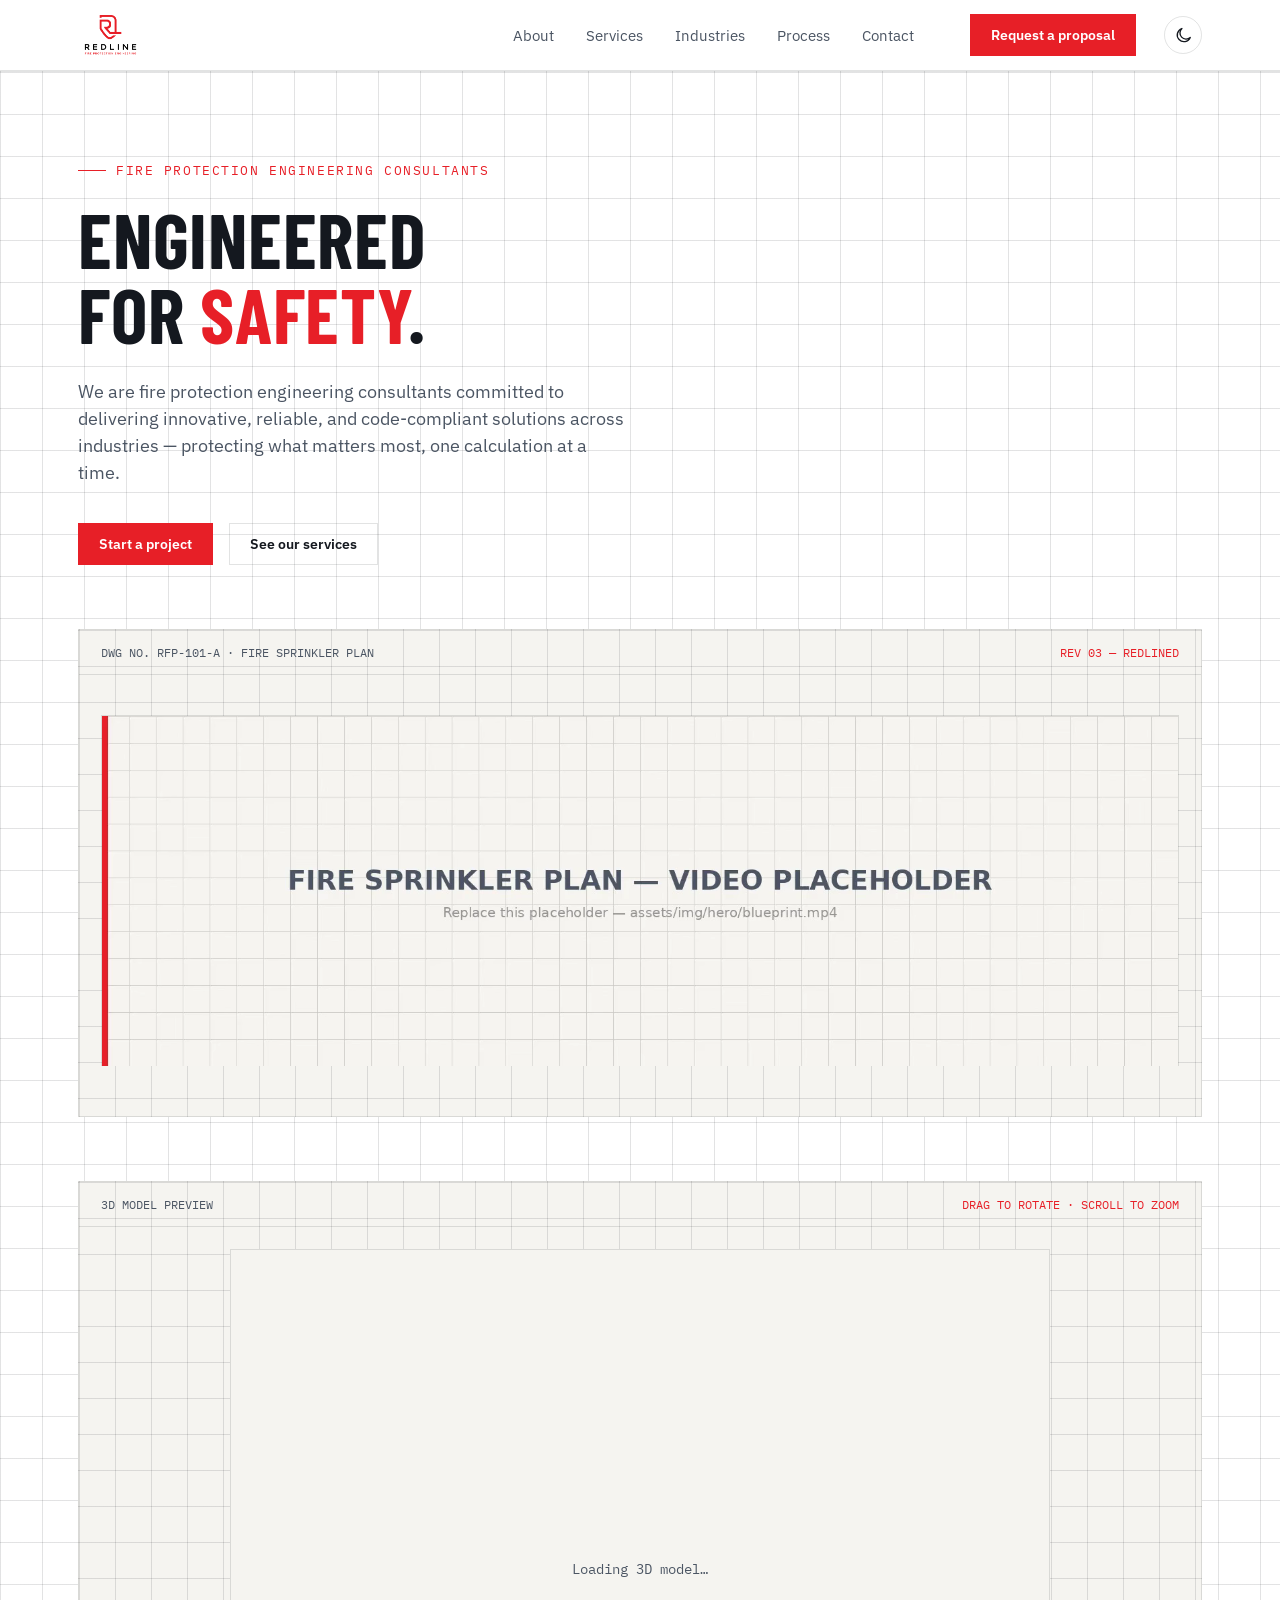
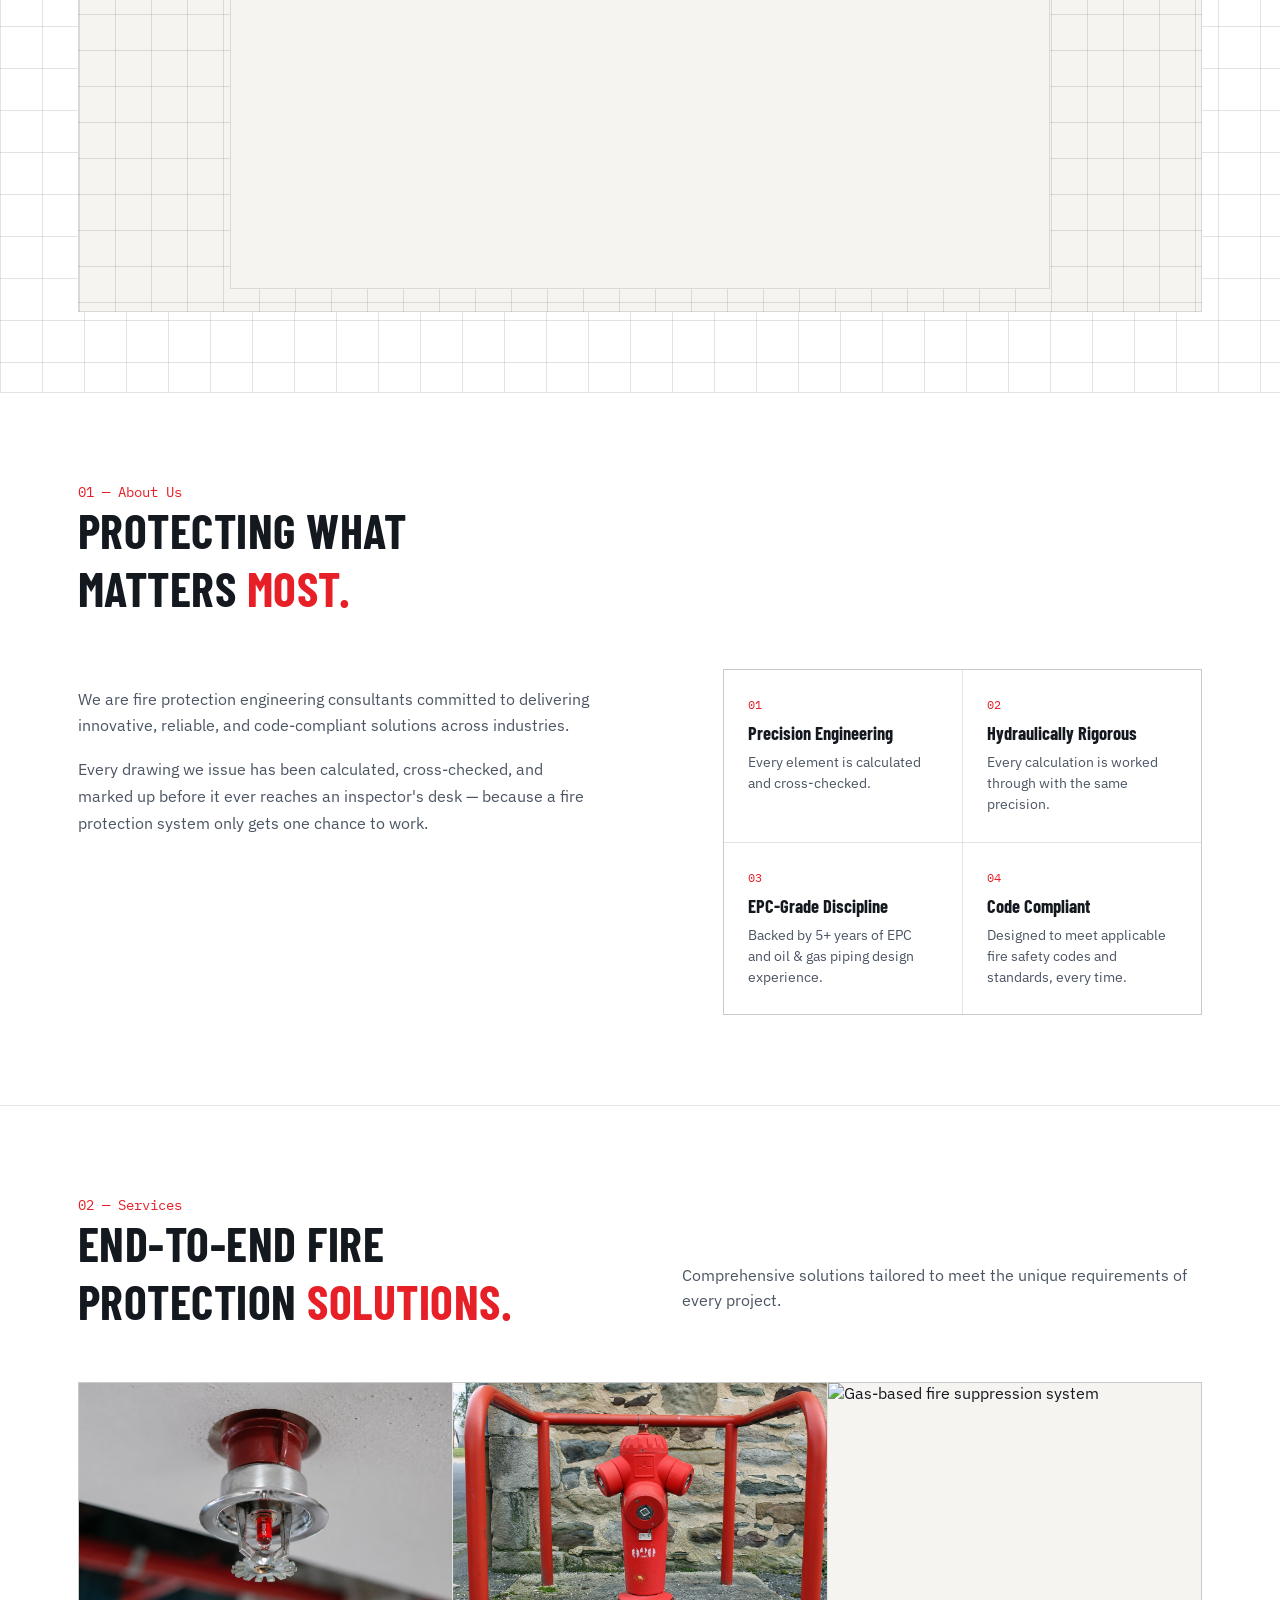
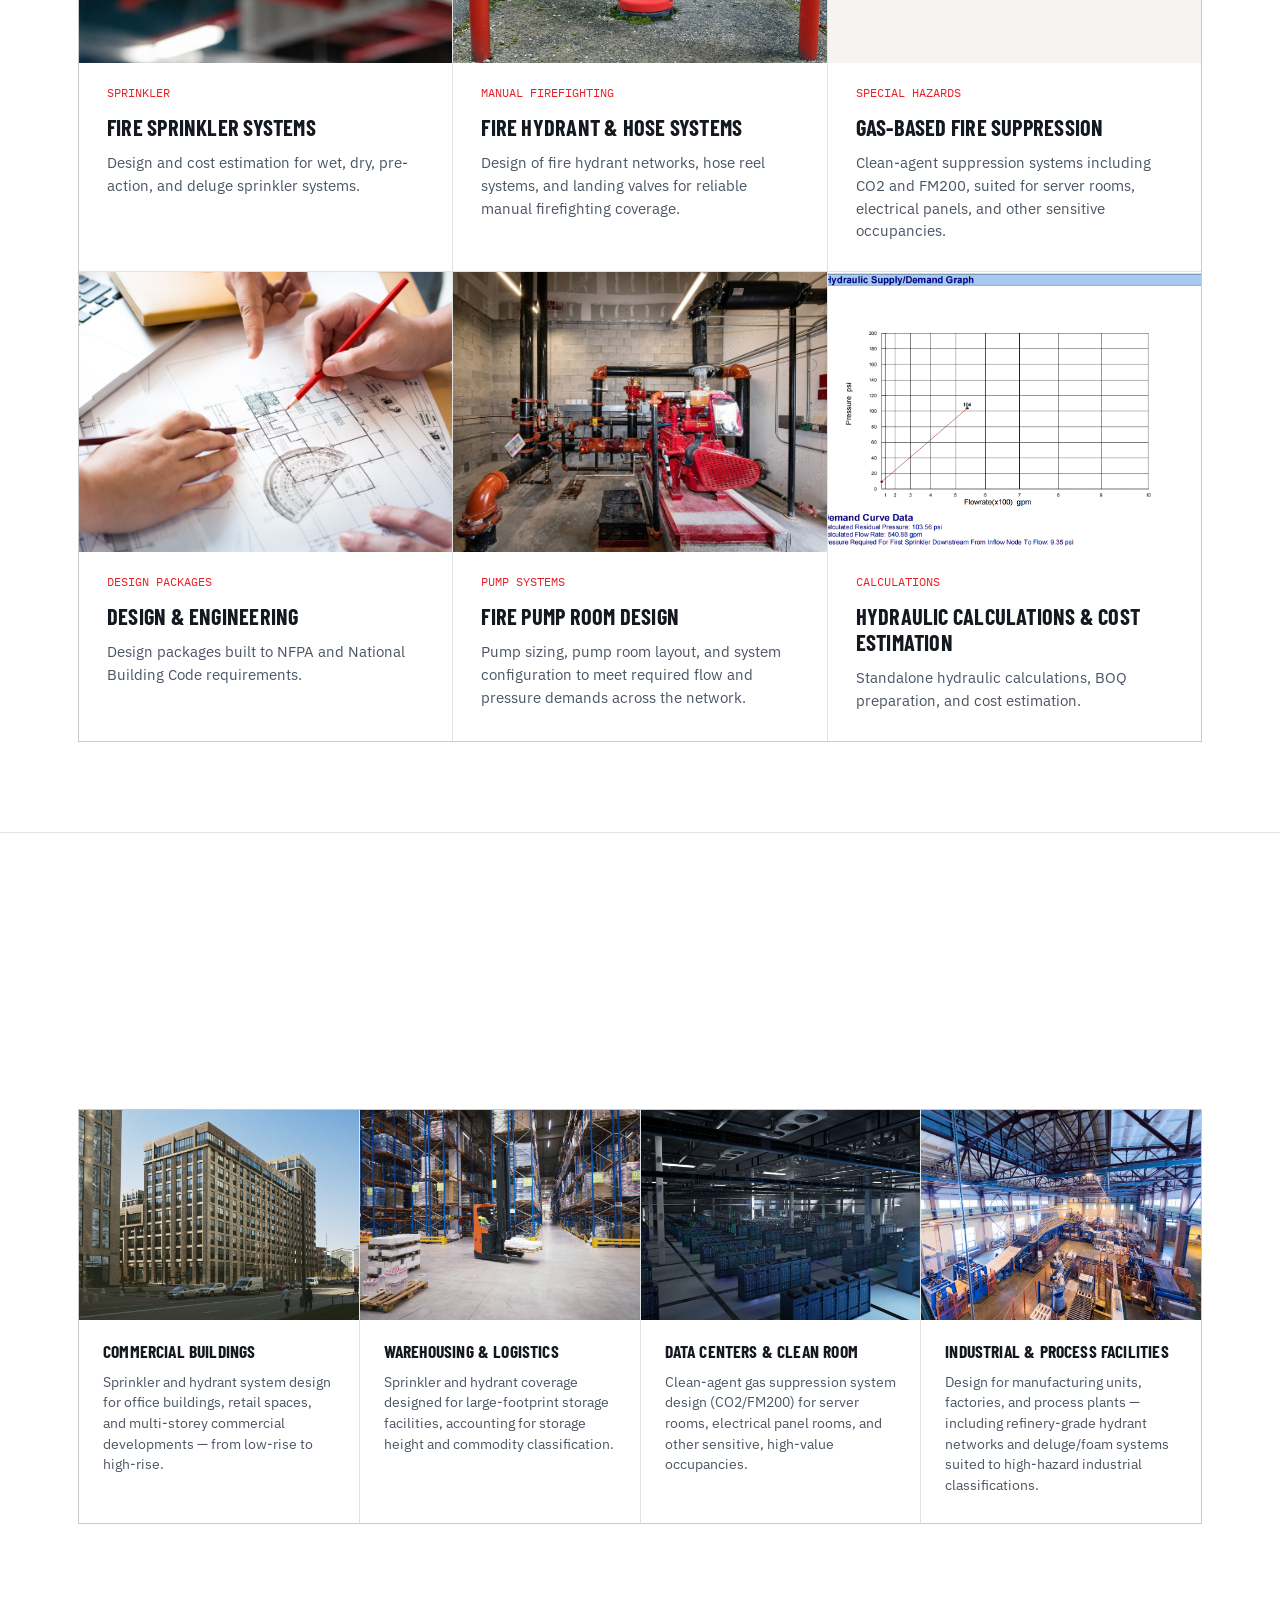
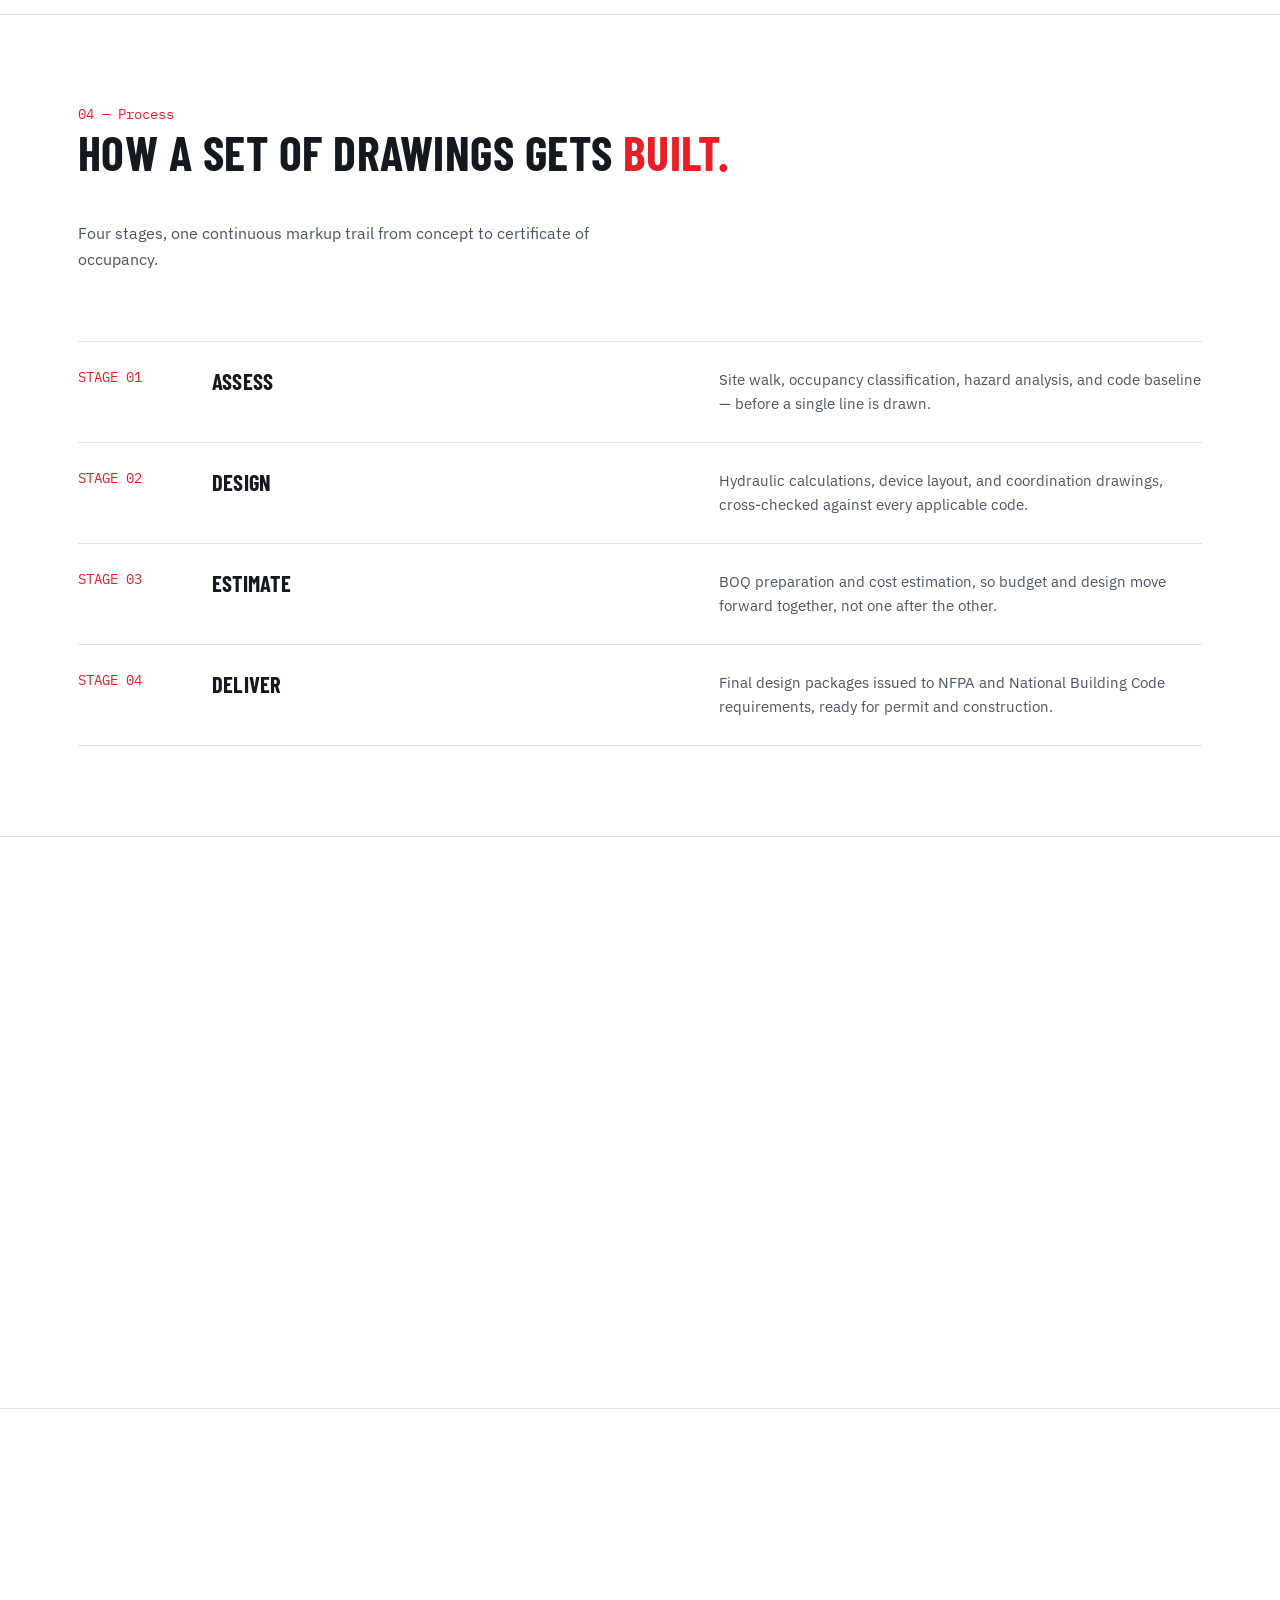
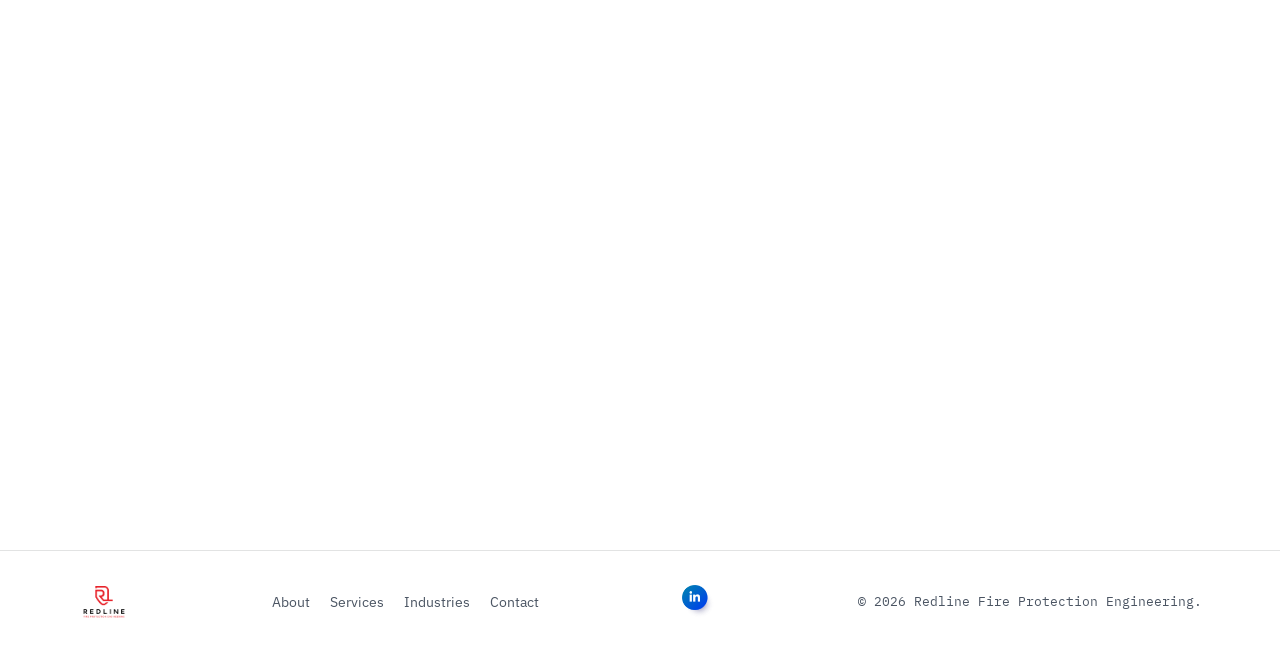
==== index.html @ 041a6d69 "Add files via upload" ====
<!DOCTYPE html>
<html lang="en">
<head>
<meta charset="UTF-8">
<meta name="viewport" content="width=device-width, initial-scale=1.0">
<title>Redline Fire Protection Engineering</title>
<meta name="description" content="Redline Fire Protection Engineering — fire protection engineering consultants delivering innovative, reliable, and code-compliant sprinkler, hydrant, suppression, and pump system design.">

<!-- Favicon (generated from the Redline mark) -->
<link rel="icon" href="assets/img/favicon-32.png" sizes="32x32">
<link rel="icon" href="assets/img/favicon-48.png" sizes="48x48">
<link rel="apple-touch-icon" href="assets/img/favicon-180.png">

<link rel="preconnect" href="https://fonts.googleapis.com">
<link href="https://fonts.googleapis.com/css2?family=Barlow+Condensed:wght@500;600;700&family=IBM+Plex+Sans:wght@400;500;600&family=IBM+Plex+Mono:wght@400;500&display=swap" rel="stylesheet">
<link rel="stylesheet" href="assets/css/style.css">

<!-- <model-viewer> web component — powers the interactive 3D model below the
     hero video. Loaded from a CDN, so it needs the visitor to be online
     (same as the Google Fonts above). See README.md for how to swap in
     your own 3D model. -->
<script type="module" src="https://cdn.jsdelivr.net/npm/@google/model-viewer@3.5.0/dist/model-viewer.min.js"></script>
<script>
  // Runs before first paint so a returning dark-theme visitor never sees
  // a flash of the light theme. The rest of the theme logic (the toggle
  // button, logo swap) lives in assets/js/script.js.
  try {
    if (localStorage.getItem('redline-theme') === 'dark') {
      document.documentElement.setAttribute('data-theme', 'dark');
    }
  } catch (e) { /* storage unavailable — falls back to light theme */ }
</script>
</head>
<body>

<!-- ============================== HEADER / NAV ============================== -->
<header>
  <div class="wrap">
    <nav>
      <a href="#top" class="brand">
        <img class="logo-light" src="assets/img/logo.png" alt="Redline Fire Protection Engineering">
        <img class="logo-dark" src="assets/img/dark/logo-dark-wide.png" alt="Redline Fire Protection Engineering">
      </a>
      <div class="nav-end">
        <div class="nav-links" id="navLinks">
          <ul>
            <li><a href="#about">About</a></li>
            <li><a href="#services">Services</a></li>
            <li><a href="#industries">Industries</a></li>
            <li><a href="#process">Process</a></li>
            <li><a href="#contact">Contact</a></li>
          </ul>
          <a href="#contact" class="btn" style="margin-left:24px;">Request a proposal</a>
        </div>
        <div class="nav-icons">
          <button class="theme-toggle" id="themeToggle" aria-label="Switch to dark theme" aria-pressed="false" title="Switch theme">
            <svg class="icon-sun" viewBox="0 0 24 24" fill="none" stroke="currentColor" stroke-width="1.7" stroke-linecap="round"><circle cx="12" cy="12" r="4"/><path d="M12 2v3M12 19v3M4.2 4.2l2.1 2.1M17.7 17.7l2.1 2.1M2 12h3M19 12h3M4.2 19.8l2.1-2.1M17.7 6.3l2.1-2.1"/></svg>
            <svg class="icon-moon" viewBox="0 0 24 24" fill="none" stroke="currentColor" stroke-width="1.7" stroke-linecap="round" stroke-linejoin="round"><path d="M20.5 14.5A8.5 8.5 0 1110 3.2a7 7 0 0010.5 11.3z"/></svg>
          </button>
          <button class="menu-toggle" id="menuToggle" aria-label="Toggle menu" aria-expanded="false">&#9776;</button>
        </div>
      </div>
    </nav>
  </div>
</header>

<!-- ================================== HERO ================================== -->
<section class="hero blueprint-bg" id="top">
  <div class="wrap">
    <div class="eyebrow">Fire Protection Engineering Consultants</div>
    <h1 class="reveal in">Engineered<br>for <span>safety</span>.</h1>
    <p class="lede">We are fire protection engineering consultants committed to delivering innovative, reliable, and code-compliant solutions across industries — protecting what matters most, one calculation at a time.</p>
    <div class="hero-cta">
      <a href="#contact" class="btn">Start a project</a>
      <a href="#services" class="btn btn-outline">See our services</a>
    </div>

    <div class="sheet-wrap reveal" id="sheetReveal">
      <div class="sheet-header">
        <span>DWG NO. RFP-101-A · FIRE SPRINKLER PLAN</span>
        <span class="rev">REV 03 — REDLINED</span>
      </div>
      <div class="sheet">
        <video class="sheet-photo" poster="assets/img/hero/blueprint.jpg" autoplay muted loop playsinline>
          <source src="assets/img/hero/blueprint.mp4" type="video/mp4">
          <source src="assets/img/hero/blueprint.webm" type="video/webm">
        </video>
      </div>
    </div>

    <!--
      3D MODEL VIEWER — see README.md ("Replacing the 3D model") for how
      to swap the placeholder cube for your own model. It needs a .glb
      (or .gltf) file; most CAD/BIM tools can export one, or you can
      convert an existing model at https://products.aspose.app/3d/conversion
    -->
    <div class="sheet-wrap reveal" id="modelSheetReveal">
      <div class="sheet-header">
        <span>3D MODEL PREVIEW</span>
        <span class="rev">DRAG TO ROTATE · SCROLL TO ZOOM</span>
      </div>
      <div class="sheet model-sheet">
        <!--
          ORIENTATION FIX for models exported from Revit (or other Z-up
          CAD tools): Revit's coordinate system treats Z as "up", but
          glTF/GLB (this viewer's format) expects Y as "up". If your
          model loads tipped on its side or facing the wrong way, that
          mismatch is almost always why — see README.md ("Fixing a
          sideways or rotated model from Revit") for how to dial in the
          `orientation` attribute below to correct it.
        -->
        <model-viewer
          id="modelViewer"
          class="model-viewer-el"
          src="assets/models/placeholder.glb"
          alt="Interactive 3D model preview"
          camera-controls
          touch-action="pan-y"
          shadow-intensity="1"
          exposure="0.9"
          camera-orbit="35deg 70deg auto"
          min-camera-orbit="-Infinity 1deg auto"
          max-camera-orbit="Infinity 179deg auto"
          orientation="0deg 0deg 0deg"
        >
          <div class="model-loading" slot="poster">Loading 3D model…</div>
        </model-viewer>
      </div>
    </div>
  </div>
</section>

<!-- ================================== ABOUT ================================== -->
<section id="about">
  <div class="wrap">
    <div class="section-head reveal">
      <div>
        <div class="section-num">01 — About Us</div>
        <h2>Protecting what<br>matters <span class="accent">most.</span></h2>
      </div>
    </div>
    <div class="about-grid">
      <div class="about-copy reveal">
        <p>We are fire protection engineering consultants committed to delivering innovative, reliable, and code-compliant solutions across industries.</p>
        <p>Every drawing we issue has been calculated, cross-checked, and marked up before it ever reaches an inspector's desk — because a fire protection system only gets one chance to work.</p>
      </div>
      <div class="pillars reveal">
        <div class="pillar">
          <span class="num">01</span>
          <h3>Precision Engineering</h3>
          <p>Every element is calculated and cross-checked.</p>
        </div>
        <div class="pillar">
          <span class="num">02</span>
          <h3>Hydraulically Rigorous</h3>
          <p>Every calculation is worked through with the same precision.</p>
        </div>
        <div class="pillar">
          <span class="num">03</span>
          <h3>EPC-Grade Discipline</h3>
          <p>Backed by 5+ years of EPC and oil &amp; gas piping design experience.</p>
        </div>
        <div class="pillar">
          <span class="num">04</span>
          <h3>Code Compliant</h3>
          <p>Designed to meet applicable fire safety codes and standards, every time.</p>
        </div>
      </div>
    </div>
  </div>
</section>

<!-- ================================= SERVICES ================================= -->
<section id="services">
  <div class="wrap">
    <div class="section-head reveal">
      <div>
        <div class="section-num">02 — Services</div>
        <h2>End-to-end fire<br>protection <span class="accent">solutions.</span></h2>
      </div>
      <p class="section-desc">Comprehensive solutions tailored to meet the unique requirements of every project.</p>
    </div>
    <div class="services-grid reveal">
      <div class="service-card">
        <div class="service-img"><img src="assets/img/services/sprinkler.jpg" alt="Fire sprinkler system design" loading="lazy"></div>
        <span class="tag">SPRINKLER</span>
        <h3>Fire Sprinkler Systems</h3>
        <p>Design and cost estimation for wet, dry, pre-action, and deluge sprinkler systems.</p>
      </div>
      <div class="service-card">
        <div class="service-img"><img src="assets/img/services/hydrant.jpg" alt="Fire hydrant and hose system design" loading="lazy"></div>
        <span class="tag">MANUAL FIREFIGHTING</span>
        <h3>Fire Hydrant &amp; Hose Systems</h3>
        <p>Design of fire hydrant networks, hose reel systems, and landing valves for reliable manual firefighting coverage.</p>
      </div>
      <div class="service-card">
        <div class="service-img"><img src="assets/img/services/suppression.jpg" alt="Gas-based fire suppression system" loading="lazy"></div>
        <span class="tag">SPECIAL HAZARDS</span>
        <h3>Gas-Based Fire Suppression</h3>
        <p>Clean-agent suppression systems including CO2 and FM200, suited for server rooms, electrical panels, and other sensitive occupancies.</p>
      </div>
      <div class="service-card">
        <div class="service-img"><img src="assets/img/services/design.jpg" alt="Fire protection design and engineering" loading="lazy"></div>
        <span class="tag">DESIGN PACKAGES</span>
        <h3>Design &amp; Engineering</h3>
        <p>Design packages built to NFPA and National Building Code requirements.</p>
      </div>
      <div class="service-card">
        <div class="service-img"><img src="assets/img/services/pump-room.jpg" alt="Fire pump room design" loading="lazy"></div>
        <span class="tag">PUMP SYSTEMS</span>
        <h3>Fire Pump Room Design</h3>
        <p>Pump sizing, pump room layout, and system configuration to meet required flow and pressure demands across the network.</p>
      </div>
      <div class="service-card">
        <div class="service-img"><img src="assets/img/services/hydraulic-calcs.jpg" alt="Hydraulic calculations and cost estimation" loading="lazy"></div>
        <span class="tag">CALCULATIONS</span>
        <h3>Hydraulic Calculations &amp; Cost Estimation</h3>
        <p>Standalone hydraulic calculations, BOQ preparation, and cost estimation.</p>
      </div>
    </div>
  </div>
</section>

<!-- ================================ INDUSTRIES ================================ -->
<section id="industries">
  <div class="wrap">
    <div class="section-head reveal">
      <div>
        <div class="section-num">03 — Industries We Serve</div>
        <h2>Every sector,<br>every <span class="accent">system.</span></h2>
      </div>
    </div>
    <!--
      Each industry card below links out to a Google Drive folder of
      project examples. Right now they all point to the same shared
      folder — swap in a dedicated link per industry whenever you have
      one ready, by changing that card's href.
    -->
    <div class="industries-grid reveal">
      <a class="industry-card" href="https://drive.google.com/drive/folders/1UET2DRSxEgO-9p7Ijs2nFvL5Ag7XdTgu?usp=sharing" target="_blank" rel="noopener noreferrer">
        <div class="industry-img"><img src="assets/img/industries/commercial.jpg" alt="Commercial buildings" loading="lazy"></div>
        <h3>Commercial Buildings</h3>
        <p>Sprinkler and hydrant system design for office buildings, retail spaces, and multi-storey commercial developments — from low-rise to high-rise.</p>
      </a>
      <a class="industry-card" href="https://drive.google.com/drive/folders/1UET2DRSxEgO-9p7Ijs2nFvL5Ag7XdTgu?usp=sharing" target="_blank" rel="noopener noreferrer">
        <div class="industry-img"><img src="assets/img/industries/warehousing.jpg" alt="Warehousing and logistics" loading="lazy"></div>
        <h3>Warehousing &amp; Logistics</h3>
        <p>Sprinkler and hydrant coverage designed for large-footprint storage facilities, accounting for storage height and commodity classification.</p>
      </a>
      <a class="industry-card" href="https://drive.google.com/drive/folders/1UET2DRSxEgO-9p7Ijs2nFvL5Ag7XdTgu?usp=sharing" target="_blank" rel="noopener noreferrer">
        <div class="industry-img"><img src="assets/img/industries/data-center.jpg" alt="Data centers and clean rooms" loading="lazy"></div>
        <h3>Data Centers &amp; Clean Room</h3>
        <p>Clean-agent gas suppression system design (CO2/FM200) for server rooms, electrical panel rooms, and other sensitive, high-value occupancies.</p>
      </a>
      <a class="industry-card" href="https://drive.google.com/drive/folders/1UET2DRSxEgO-9p7Ijs2nFvL5Ag7XdTgu?usp=sharing" target="_blank" rel="noopener noreferrer">
        <div class="industry-img"><img src="assets/img/industries/industrial.jpg" alt="Industrial and process facilities" loading="lazy"></div>
        <h3>Industrial &amp; Process Facilities</h3>
        <p>Design for manufacturing units, factories, and process plants — including refinery-grade hydrant networks and deluge/foam systems suited to high-hazard industrial classifications.</p>
      </a>
    </div>
  </div>
</section>

<!-- ================================== PROCESS ================================== -->
<section id="process">
  <div class="wrap">
    <div class="section-head reveal">
      <div>
        <div class="section-num">04 — Process</div>
        <h2>How a set of drawings gets <span class="accent">built.</span></h2>
      </div>
      <p class="section-desc">Four stages, one continuous markup trail from concept to certificate of occupancy.</p>
    </div>
    <div class="process reveal">
      <div class="process-row">
        <div class="stage">STAGE 01</div>
        <h3>Assess</h3>
        <p>Site walk, occupancy classification, hazard analysis, and code baseline — before a single line is drawn.</p>
      </div>
      <div class="process-row">
        <div class="stage">STAGE 02</div>
        <h3>Design</h3>
        <p>Hydraulic calculations, device layout, and coordination drawings, cross-checked against every applicable code.</p>
      </div>
      <div class="process-row">
        <div class="stage">STAGE 03</div>
        <h3>Estimate</h3>
        <p>BOQ preparation and cost estimation, so budget and design move forward together, not one after the other.</p>
      </div>
      <div class="process-row">
        <div class="stage">STAGE 04</div>
        <h3>Deliver</h3>
        <p>Final design packages issued to NFPA and National Building Code requirements, ready for permit and construction.</p>
      </div>
    </div>
  </div>
</section>

<!-- =================================== CODES =================================== -->
<section id="codes">
  <div class="wrap">
    <div class="section-head reveal">
      <div>
        <div class="section-num">05 — Standards</div>
        <h2>Designed to code, by <span class="accent">default.</span></h2>
      </div>
      <p class="section-desc">Every project is checked against the current edition adopted by your jurisdiction.</p>
    </div>
    <div class="codes-band reveal">
      <div class="code-chip"><b>NBC 2016</b> — National Building Code of India, Part 4 (Fire &amp; Life Safety)</div>
      <div class="code-chip"><b>IS 3844</b> — Fire Hydrant Systems, Hose Reels &amp; Landing Valves</div>
      <div class="code-chip"><b>IS 15105</b> — Fixed Automatic Sprinkler Systems</div>
      <div class="code-chip"><b>TAC Fire Protection Manual</b> — Tariff Advisory Committee (India)</div>
      <div class="code-chip"><b>NFPA 13</b> — Sprinkler Systems</div>
      <div class="code-chip"><b>NFPA 72</b> — Fire Alarm &amp; Signaling</div>
      <div class="code-chip"><b>NFPA 25</b> — ITM of Water-Based Systems</div>
      <div class="code-chip"><b>NFPA 20</b> — Fire Pumps</div>
      <div class="code-chip"><b>IBC</b> — International Building Code</div>
      <div class="code-chip"><b>IFC</b> — International Fire Code</div>
    </div>
  </div>
</section>

<!-- ================================== CONTACT ================================== -->
<section id="contact">
  <div class="wrap">
    <div class="contact-grid">
      <div class="reveal">
        <div class="section-num">06 — Contact</div>
        <h2>Let's build a safer tomorrow, <span class="accent">together.</span></h2>
        <p>Partner with Redline Fire Protection Engineering for solutions that truly protect what matters most. Send us your project scope, occupancy type, and timeline — we'll follow up with a proposal.</p>
        <ul class="contact-list">
          <li><span class="label">Phone</span><a class="val" href="tel:+918618290503">+91 86182 90503</a></li>
          <li><span class="label">Email</span><a class="val" href="mailto:rahil.hasan.mrh@gmail.com">rahil.hasan.mrh@gmail.com</a></li>
          <li><span class="label">Location</span><span class="val">Mangaluru, Karnataka, India</span></li>
        </ul>
        <button class="btn btn-outline" id="bookMeetingBtn" type="button" style="margin-top:28px;">Book a meeting</button>
        <p class="form-note" style="margin-top:10px;">Prefer a quick call over a written proposal? Book a time and we'll confirm by email.</p>
      </div>

      <!--
        FORM NOTE: GitHub Pages only serves static files — it cannot run a
        server to receive form submissions. This form currently posts to
        Formspree (https://formspree.io), a free service made for exactly
        this. To activate it:
          1. Create a free account at formspree.io using
             rahil.hasan.mrh@gmail.com
          2. Create a new form, and Formspree will give you an endpoint
             like https://formspree.io/f/xxxxxxxx
          3. Replace YOUR_FORM_ID below with that ID.
        Until you do that, the form will still work by opening the
        visitor's email client instead (see script.js).
      -->
      <form class="reveal" id="contactForm" action="https://formspree.io/f/xykrlrqq" method="POST">
        <div>
          <label for="name">Name</label><br>
          <input id="name" name="name" type="text" placeholder="Jane Rivera" required>
        </div>
        <div>
          <label for="email">Email</label><br>
          <input id="email" name="email" type="email" placeholder="jane@company.com" required>
        </div>
        <div>
          <label for="project">Project details</label><br>
          <textarea id="project" name="project" placeholder="Occupancy type, square footage, timeline..."></textarea>
        </div>
        <button class="btn send-btn" type="submit">Send project details</button>
        <p class="form-note">Prefer email? Write directly to <a href="mailto:rahil.hasan.mrh@gmail.com" style="color:var(--red);">rahil.hasan.mrh@gmail.com</a>.</p>
      </form>
    </div>
  </div>
</section>

<!-- ================================== FOOTER ================================== -->
<footer>
  <div class="wrap">
    <div class="footer-brand">
      <img class="logo-light" src="assets/img/logo.png" alt="Redline Fire Protection Engineering" style="height:32px;">
      <img class="logo-dark" src="assets/img/dark/logo-dark-wide.png" alt="Redline Fire Protection Engineering" style="height:32px;">
    </div>
    <div class="footer-links">
      <a href="#about">About</a>
      <a href="#services">Services</a>
      <a href="#industries">Industries</a>
      <a href="#contact">Contact</a>
    </div>
    <div class="footer-social">
      <!-- More icons can go here later — just add another <a class="social-icon"> block. -->
      <a class="social-icon" href="https://www.linkedin.com/in/rahil-hasan-descry?utm_source=share_via&utm_content=profile&utm_medium=member_android" target="_blank" rel="noopener noreferrer" aria-label="Redline on LinkedIn" title="LinkedIn">
        <img src="assets/img/social/linkedin.png" alt="LinkedIn">
      </a>
    </div>
    <span class="mono">&copy; <span id="year"></span> Redline Fire Protection Engineering.</span>
  </div>
</footer>

<!-- MEETING BOOKING DIALOG — separate from the proposal form above.
     Submits to the same Formspree endpoint but with its own subject line,
     so meeting requests land in your inbox clearly labeled as such. -->
<dialog id="meetingDialog" class="meeting-dialog">
  <div class="dialog-head">
    <h3>Request a meeting</h3>
    <button type="button" class="dialog-close" id="closeMeetingDialog" aria-label="Close">&times;</button>
  </div>
  <form id="meetingForm" action="https://formspree.io/f/xykrlrqq" method="POST">
    <input type="hidden" name="_subject" value="New meeting request — Redline website">
    <input type="hidden" name="request_type" value="Meeting request">
    <div>
      <label for="meetingName">Name</label><br>
      <input id="meetingName" name="name" type="text" required>
    </div>
    <div>
      <label for="meetingEmail">Email</label><br>
      <input id="meetingEmail" name="email" type="email" required>
    </div>
    <div>
      <label for="meetingTime">Preferred date &amp; time</label><br>
      <input id="meetingTime" name="preferred_time" type="text" placeholder="e.g. 5 Aug, 3:00 PM IST">
    </div>
    <div>
      <label for="meetingNotes">What would you like to discuss?</label><br>
      <textarea id="meetingNotes" name="notes"></textarea>
    </div>
    <button class="btn send-btn" type="submit">Send meeting request</button>
    <p class="form-note" id="meetingStatus"></p>
  </form>
</dialog>

<script src="assets/js/script.js"></script>
</body>
</html>
---- assets/css/style.css ----
/* =========================================================================
   REDLINE FIRE PROTECTION ENGINEERING — stylesheet
   -------------------------------------------------------------------------
   Everything you're likely to want to change lives in the :root block
   right below. Colors, fonts, and section spacing are all driven from
   these variables — edit here first before touching anything else.
   ========================================================================= */

:root{
  /* Brand colors — --red is sampled directly from the logo file */
  --bg:        #FFFFFF;   /* main page background */
  --bg-soft:   rgba(255,255,255,0.92); /* translucent version, used on the sticky header */
  --panel:     #F5F4F0;   /* card / panel background, a shade off white */
  --ink:       #14181F;   /* main text color (near-black) */
  --red:       #E71F27;   /* brand red, from the Redline mark */
  --red-dim:   #B4141B;   /* darker red for hover states */
  --steel:     #4B5563;   /* muted secondary text */
  --line:      rgba(20,24,31,0.12); /* hairline borders / grid */

  --max-width: 1180px;
  --section-padding: 90px;
}

/* Dark theme — toggled by adding data-theme="dark" to <html> (see script.js).
   Only the tones below change; --red stays identical in both themes. */
html[data-theme="dark"]{
  --bg:      #0B0E13;
  --bg-soft: rgba(11,14,19,0.92);
  --panel:   #161B24;
  --ink:     #F2F3F5;
  --steel:   #9AA4B2;
  --line:    rgba(255,255,255,0.12);
}

body, header, .service-card, .industry-card, .pillar, .code-chip{
  transition:background-color .25s ease, border-color .25s ease, color .25s ease;
}

*{ box-sizing:border-box; }
html{ scroll-behavior:smooth; }

body{
  margin:0;
  background:var(--bg);
  color:var(--ink);
  font-family:'IBM Plex Sans', sans-serif;
  font-weight:400;
  -webkit-font-smoothing:antialiased;
}

h1,h2,h3,.disp{
  font-family:'Barlow Condensed', sans-serif;
  font-weight:700;
  letter-spacing:0.01em;
  text-transform:uppercase;
  margin:0;
}

.mono{ font-family:'IBM Plex Mono', monospace; }
a{ color:inherit; }
img{ max-width:100%; display:block; }

/* Utility: wrap any word or phrase in <span class="accent">...</span>
   to make it brand red — works anywhere in the page, not just headings. */
.accent{ color:var(--red); }

.wrap{ max-width:var(--max-width); margin:0 auto; padding:0 28px; }

/* subtle blueprint grid, used behind the hero — reads like graph paper on white */
.blueprint-bg{
  background-image:
    linear-gradient(var(--line) 1px, transparent 1px),
    linear-gradient(90deg, var(--line) 1px, transparent 1px);
  background-size:42px 42px;
}

@media (prefers-reduced-motion: no-preference){
  .reveal{ opacity:0; transform:translateY(14px); transition:opacity .7s ease, transform .7s ease; }
  .reveal.in{ opacity:1; transform:translateY(0); }
  .draw-in{ stroke-dasharray:600; stroke-dashoffset:600; animation:draw 1.8s ease forwards .4s; }
  @keyframes draw{ to{ stroke-dashoffset:0; } }
}

:focus-visible{ outline:2px solid var(--red); outline-offset:3px; }

/* ---------- NAV ---------- */
header{
  position:sticky; top:0; z-index:50;
  background:var(--bg-soft);
  backdrop-filter:blur(6px);
  border-bottom:1px solid var(--line);
}
nav{ display:flex; align-items:center; justify-content:space-between; padding:14px 0; }

.brand{ display:flex; align-items:center; gap:12px; text-decoration:none; }
.brand img{ height:40px; width:auto; }
.brand .logo-dark{ display:none; }
html[data-theme="dark"] .brand .logo-light{ display:none; }
html[data-theme="dark"] .brand .logo-dark{ display:block; }
.brand-fallback{
  font-family:'Barlow Condensed', sans-serif; font-weight:700;
  font-size:1.25rem; letter-spacing:0.02em; text-transform:uppercase;
}

nav ul{ list-style:none; display:flex; gap:32px; margin:0; padding:0; }
nav a{ text-decoration:none; font-size:0.92rem; color:var(--steel); transition:color .2s; }
nav a:hover{ color:var(--ink); }
.nav-links{ display:flex; align-items:center; gap:32px; }
.nav-end{ display:flex; align-items:center; gap:28px; }
.nav-icons{ display:flex; align-items:center; gap:10px; }

.btn{
  display:inline-block;
  background:var(--red);
  color:#FFFFFF;
  font-family:'IBM Plex Sans', sans-serif;
  font-weight:600;
  font-size:0.88rem;
  padding:11px 20px;
  text-decoration:none;
  border:1px solid var(--red);
  transition:background .2s, color .2s;
  cursor:pointer;
}
.btn:hover{ background:transparent; color:var(--red); }
.btn-outline{ background:transparent; border:1px solid var(--line); color:var(--ink); }
.btn-outline:hover{ border-color:var(--ink); background:transparent; }

.menu-toggle{ display:none; background:none; border:none; color:var(--ink); font-size:1.6rem; cursor:pointer; }

.theme-toggle{
  display:flex; align-items:center; justify-content:center;
  width:38px; height:38px;
  background:none; border:1px solid var(--line); border-radius:50%;
  color:var(--ink); cursor:pointer; padding:0;
  transition:border-color .2s, background .2s;
}
.theme-toggle:hover{ border-color:var(--red); }
.theme-toggle svg{ width:19px; height:19px; }
.theme-toggle .icon-sun{ display:none; }
.theme-toggle .icon-moon{ display:block; }
html[data-theme="dark"] .theme-toggle .icon-sun{ display:block; }
html[data-theme="dark"] .theme-toggle .icon-moon{ display:none; }

/* ---------- HERO ---------- */
.hero{ position:relative; padding:90px 0 80px; overflow:hidden; }
.hero .wrap{ position:relative; z-index:2; }
.eyebrow{
  font-family:'IBM Plex Mono', monospace;
  color:var(--red);
  font-size:0.82rem;
  letter-spacing:0.12em;
  text-transform:uppercase;
  display:flex; align-items:center; gap:10px;
  margin-bottom:22px;
}
.eyebrow::before{ content:''; width:28px; height:1px; background:var(--red); }
.hero h1{ font-size:clamp(2.6rem, 6vw, 5.2rem); line-height:0.98; max-width:16ch; color:var(--ink); }
.hero h1 span{ color:var(--red); }
.hero p.lede{ font-size:1.1rem; color:var(--steel); max-width:50ch; margin:26px 0 36px; line-height:1.55; }
.hero-cta{ display:flex; gap:16px; flex-wrap:wrap; }

/* blueprint sheet panel with redline markup — signature element */
.sheet-wrap{
  margin-top:64px;
  border:1px solid var(--line);
  background:
    linear-gradient(var(--line) 1px, transparent 1px),
    linear-gradient(90deg, var(--line) 1px, transparent 1px),
    var(--panel);
  background-size:36px 36px, 36px 36px, 100%;
  position:relative;
}
.sheet-header{
  display:flex; justify-content:space-between; align-items:center; flex-wrap:wrap; gap:6px;
  padding:14px 22px; border-bottom:1px solid var(--line);
  font-family:'IBM Plex Mono', monospace; font-size:0.78rem; color:var(--steel);
}
.sheet-header .rev{ color:var(--red); }
.sheet{ position:relative; padding:40px 22px 50px; }
.sheet-photo{ display:block; width:100%; height:auto; border:1px solid var(--line); }

.model-sheet{ padding:22px; display:flex; justify-content:center; }
.model-viewer-el{
  width:100%; max-width:820px; height:640px;
  background:var(--panel);
  border:1px solid var(--line);
  --poster-color: transparent;
}
@media (max-width:900px){ .model-viewer-el{ height:480px; } }
@media (max-width:720px){ .model-viewer-el{ height:380px; max-width:100%; } }
.model-loading{
  display:flex; align-items:center; justify-content:center;
  width:100%; height:100%;
  font-family:'IBM Plex Mono', monospace; font-size:0.85rem; color:var(--steel);
}

/* ---------- SECTION SHARED ---------- */
section{ padding:var(--section-padding) 0; border-top:1px solid var(--line); }
.section-head{ display:flex; justify-content:space-between; align-items:flex-end; gap:24px; margin-bottom:52px; flex-wrap:wrap; }
.section-head h2{ font-size:clamp(2rem, 4vw, 3rem); color:var(--ink); }
.section-num{ font-family:'IBM Plex Mono', monospace; color:var(--red); font-size:0.85rem; }
.section-desc{ color:var(--steel); max-width:52ch; line-height:1.6; }

/* ---------- ABOUT / PILLARS ---------- */
.about-grid{ display:grid; grid-template-columns:1.1fr 0.9fr; gap:60px; align-items:start; }
@media (max-width:860px){ .about-grid{ grid-template-columns:1fr; gap:40px; } }
.about-copy p{ color:var(--steel); line-height:1.65; font-size:1.02rem; max-width:52ch; }
.pillars{ display:grid; grid-template-columns:1fr 1fr; gap:1px; background:var(--line); border:1px solid var(--line); }
.pillar{ background:var(--bg); padding:26px 24px; }
.pillar .num{ font-family:'IBM Plex Mono', monospace; color:var(--red); font-size:0.78rem; display:block; margin-bottom:10px; }
.pillar h3{ font-size:1.15rem; margin-bottom:8px; text-transform:none; letter-spacing:0; color:var(--ink); }
.pillar p{ color:var(--steel); font-size:0.88rem; line-height:1.5; margin:0; }

/* ---------- SERVICES ---------- */
.services-grid{ display:grid; grid-template-columns:repeat(3,1fr); gap:1px; background:var(--line); border:1px solid var(--line); }
.service-card{ background:var(--bg); padding:0 0 28px; transition:background .25s; }
.service-card:hover{ background:var(--panel); }
.service-img{ width:100%; aspect-ratio:4/3; overflow:hidden; background:var(--panel); margin-bottom:22px; }
.service-img img{ width:100%; height:100%; object-fit:cover; display:block; }
.service-card .tag,
.service-card h3,
.service-card p{ padding-left:28px; padding-right:28px; }
.service-card .tag{ font-family:'IBM Plex Mono', monospace; color:var(--red); font-size:0.76rem; display:block; margin-bottom:14px; }
.service-card h3{ font-size:1.4rem; margin-bottom:12px; color:var(--ink); }
.service-card p{ color:var(--steel); font-size:0.92rem; line-height:1.55; margin:0; }
@media (max-width:900px){ .services-grid{ grid-template-columns:1fr 1fr; } }
@media (max-width:600px){ .services-grid{ grid-template-columns:1fr; } }

/* ---------- INDUSTRIES ---------- */
.industries-grid{ display:grid; grid-template-columns:repeat(4,1fr); gap:1px; background:var(--line); border:1px solid var(--line); }
.industry-card{ background:var(--bg); padding:0 0 28px; transition:background .25s; display:block; text-decoration:none; color:inherit; }
.industry-card:hover{ background:var(--panel); }
.industry-img{ width:100%; aspect-ratio:4/3; overflow:hidden; background:var(--panel); margin-bottom:20px; }
.industry-img img{ width:100%; height:100%; object-fit:cover; display:block; transition:transform .3s ease; }
.industry-card:hover .industry-img img{ transform:scale(1.04); }
.industry-card h3,
.industry-card p{ padding-left:24px; padding-right:24px; text-decoration:none; }
.industry-card h3{ font-size:1.1rem; margin-bottom:10px; color:var(--ink); }
.industry-card p{ color:var(--steel); font-size:0.86rem; line-height:1.5; margin:0; }
@media (max-width:900px){ .industries-grid{ grid-template-columns:1fr 1fr; } }
@media (max-width:560px){ .industries-grid{ grid-template-columns:1fr; } }

/* ---------- PROCESS ---------- */
.process{ display:flex; flex-direction:column; }
.process-row{
  display:grid; grid-template-columns:110px 1fr 1fr; gap:24px;
  padding:26px 0; border-top:1px solid var(--line);
  align-items:start;
}
.process-row:last-child{ border-bottom:1px solid var(--line); }
.process-row .stage{ font-family:'IBM Plex Mono', monospace; color:var(--red); font-size:0.85rem; }
.process-row h3{ font-size:1.4rem; color:var(--ink); }
.process-row p{ color:var(--steel); line-height:1.6; margin:0; font-size:0.94rem; }
@media (max-width:760px){ .process-row{ grid-template-columns:1fr; gap:8px; } }

/* ---------- CODES ---------- */
.codes-band{ display:flex; flex-wrap:wrap; gap:14px; }
.code-chip{ border:1px solid var(--line); padding:10px 18px; font-family:'IBM Plex Mono', monospace; font-size:0.85rem; color:var(--steel); }
.code-chip b{ color:var(--ink); }

/* ---------- CONTACT ---------- */
.contact-grid{ display:grid; grid-template-columns:1.1fr 0.9fr; gap:60px; }
@media (max-width:800px){ .contact-grid{ grid-template-columns:1fr; gap:36px; } }
.contact-grid h2{ font-size:clamp(2rem,4vw,3rem); margin-bottom:20px; color:var(--ink); }
.contact-grid p{ color:var(--steel); line-height:1.6; max-width:48ch; }
.contact-list{ list-style:none; padding:0; margin:36px 0 0; }
.contact-list li{ padding:16px 0; border-top:1px solid var(--line); display:flex; justify-content:space-between; gap:16px; }
.contact-list li:last-child{ border-bottom:1px solid var(--line); }
.contact-list a{ text-decoration:none; }
.contact-list a:hover{ color:var(--red); }
.contact-list .label{ font-family:'IBM Plex Mono', monospace; color:var(--red); font-size:0.8rem; text-transform:uppercase; }
.contact-list .val{ text-align:right; color:var(--ink); }

form{ display:flex; flex-direction:column; gap:18px; }
label{ font-family:'IBM Plex Mono', monospace; font-size:0.78rem; color:var(--steel); text-transform:uppercase; letter-spacing:0.04em; }
input, select, textarea{
  background:transparent; border:none; border-bottom:1px solid var(--line);
  color:var(--ink); font-family:'IBM Plex Sans', sans-serif; font-size:1rem; padding:10px 2px; width:100%;
}
select option{ background:var(--bg); color:var(--ink); }
input:focus, select:focus, textarea:focus{ outline:none; border-bottom-color:var(--red); }
textarea{ resize:vertical; min-height:90px; }
.send-btn{ align-self:flex-start; margin-top:10px; }
.form-note{ font-size:0.8rem; color:var(--steel); margin-top:-6px; }

footer{ border-top:1px solid var(--line); padding:34px 0; }
footer .wrap{ display:flex; justify-content:space-between; align-items:center; flex-wrap:wrap; gap:16px; }
.footer-brand{ display:flex; align-items:center; gap:10px; }
.footer-brand img{ height:28px; width:auto; }
.footer-brand .logo-dark{ display:none; }
html[data-theme="dark"] .footer-brand .logo-light{ display:none; }
html[data-theme="dark"] .footer-brand .logo-dark{ display:block; }
.footer-brand span{ font-family:'Barlow Condensed', sans-serif; font-weight:700; text-transform:uppercase; font-size:0.95rem; letter-spacing:0.02em; }
footer .mono{ color:var(--steel); font-size:0.8rem; }
.footer-links{ display:flex; gap:20px; }
.footer-links a{ color:var(--steel); text-decoration:none; font-size:0.85rem; }
.footer-links a:hover{ color:var(--red); }

.footer-social{ display:flex; align-items:center; gap:12px; }
.social-icon{
  display:flex; align-items:center; justify-content:center;
  width:34px; height:34px;
  transition:transform .2s ease;
}
.social-icon img{ width:100%; height:100%; object-fit:contain; display:block; }
.social-icon:hover{ transform:translateY(-2px); }

/* ---------- MEETING DIALOG ---------- */
.meeting-dialog{
  border:none; padding:0; width:min(480px, 90vw);
  background:var(--bg); color:var(--ink);
}
.meeting-dialog::backdrop{ background:rgba(0,0,0,0.55); }
.dialog-head{
  display:flex; justify-content:space-between; align-items:center;
  padding:20px 24px; border-bottom:1px solid var(--line);
}
.dialog-head h3{ font-size:1.3rem; }
.dialog-close{
  background:none; border:none; color:var(--steel); font-size:1.6rem;
  line-height:1; cursor:pointer; padding:0 4px;
}
.dialog-close:hover{ color:var(--red); }
.meeting-dialog form{ padding:22px 24px 26px; gap:16px; }

@media (max-width:820px){
  .nav-links{
    position:fixed; top:0; left:0; right:0; bottom:0;
    background:var(--bg);
    flex-direction:column; align-items:flex-start;
    padding:96px 28px 28px;
    transform:translateX(100%); transition:transform .3s ease;
    z-index:60;
    overflow-y:auto;
  }
  .nav-links.open{ transform:translateX(0); }
  nav ul{ flex-direction:column; gap:20px; width:100%; }
  .menu-toggle{ display:block; position:relative; z-index:70; }
}
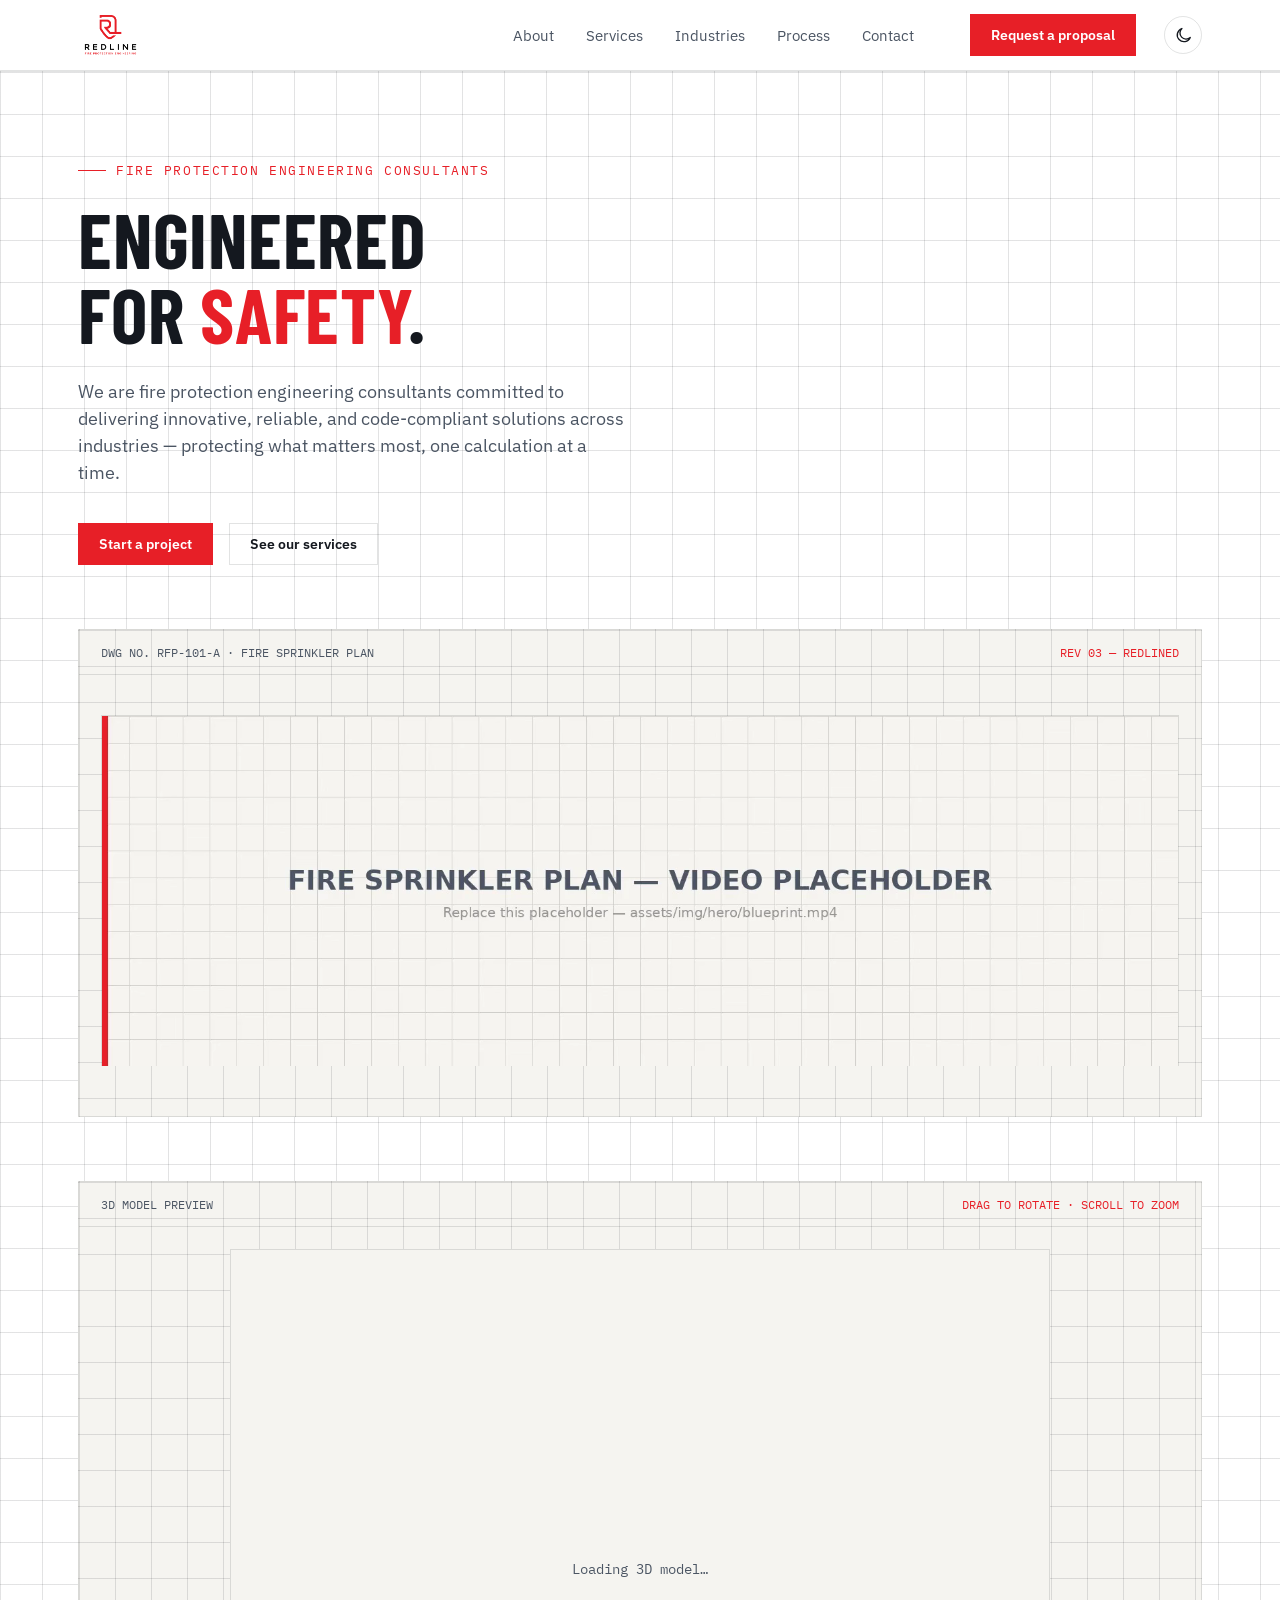
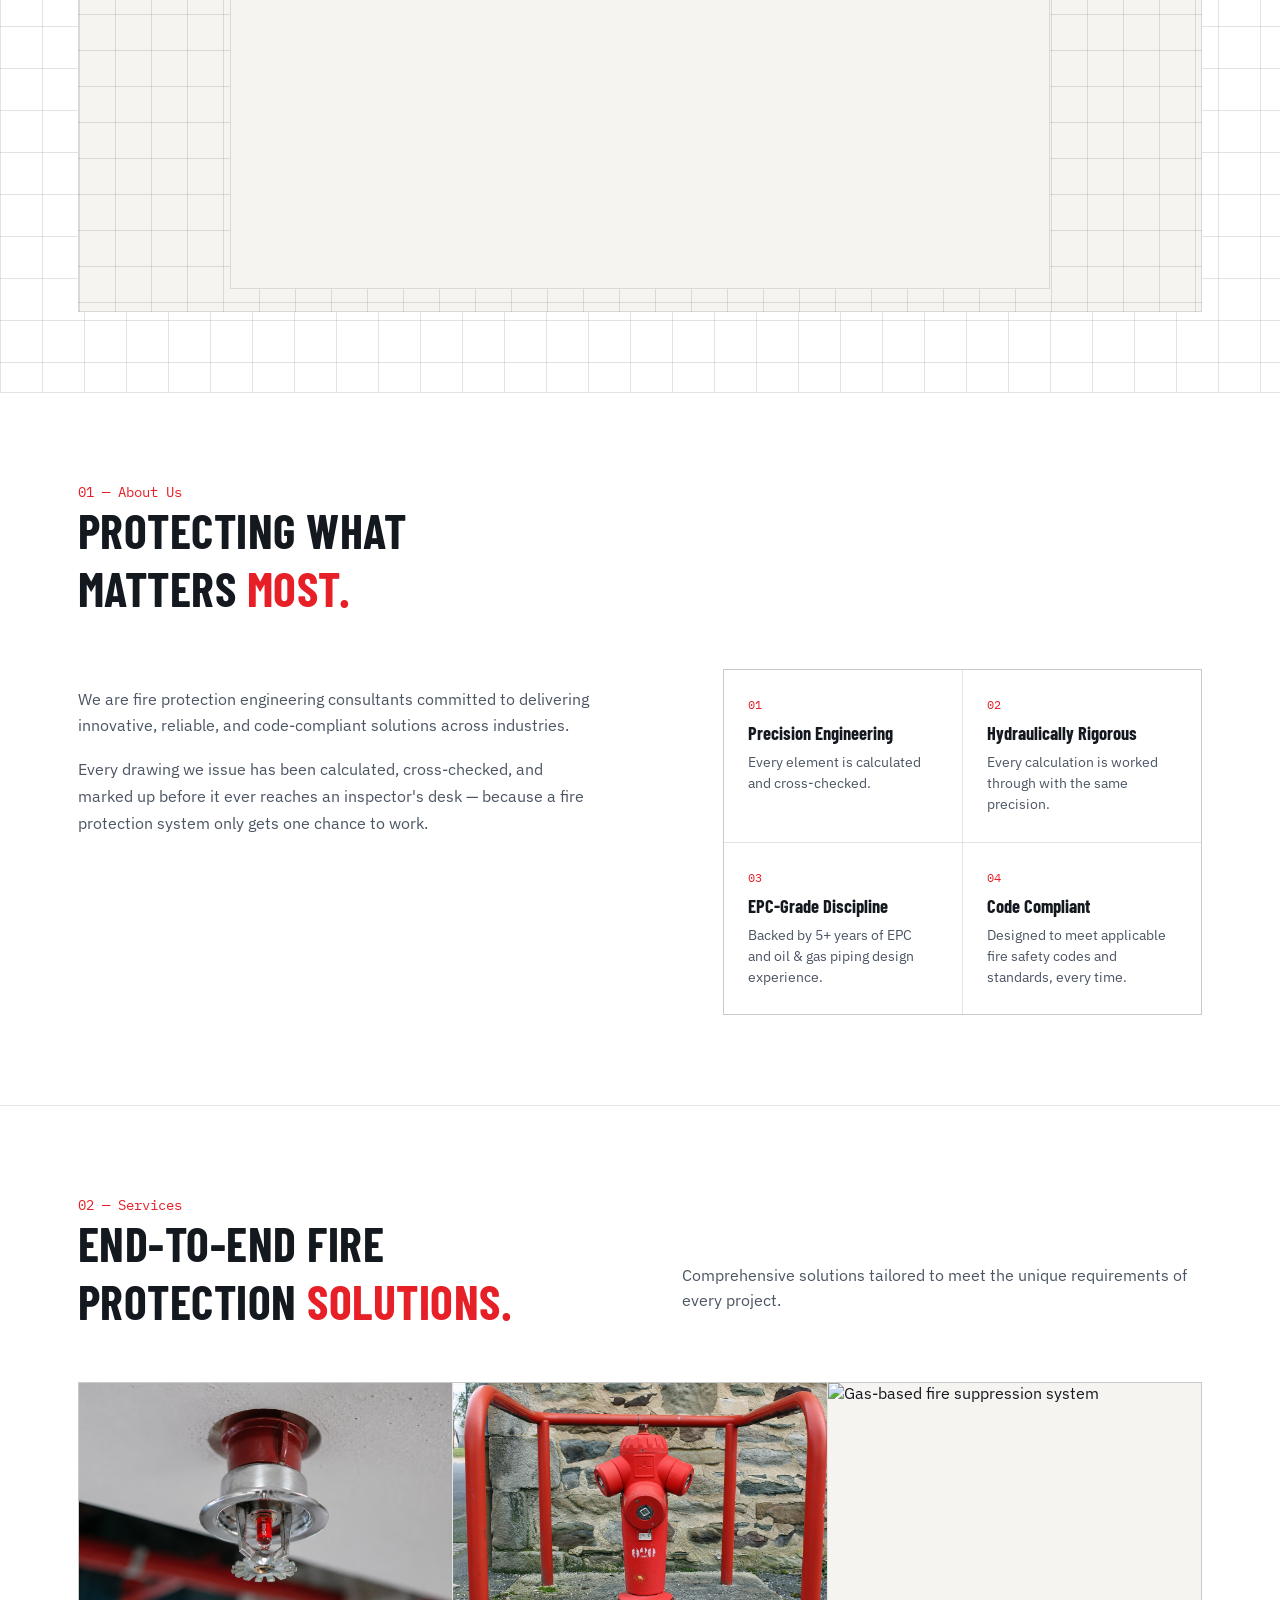
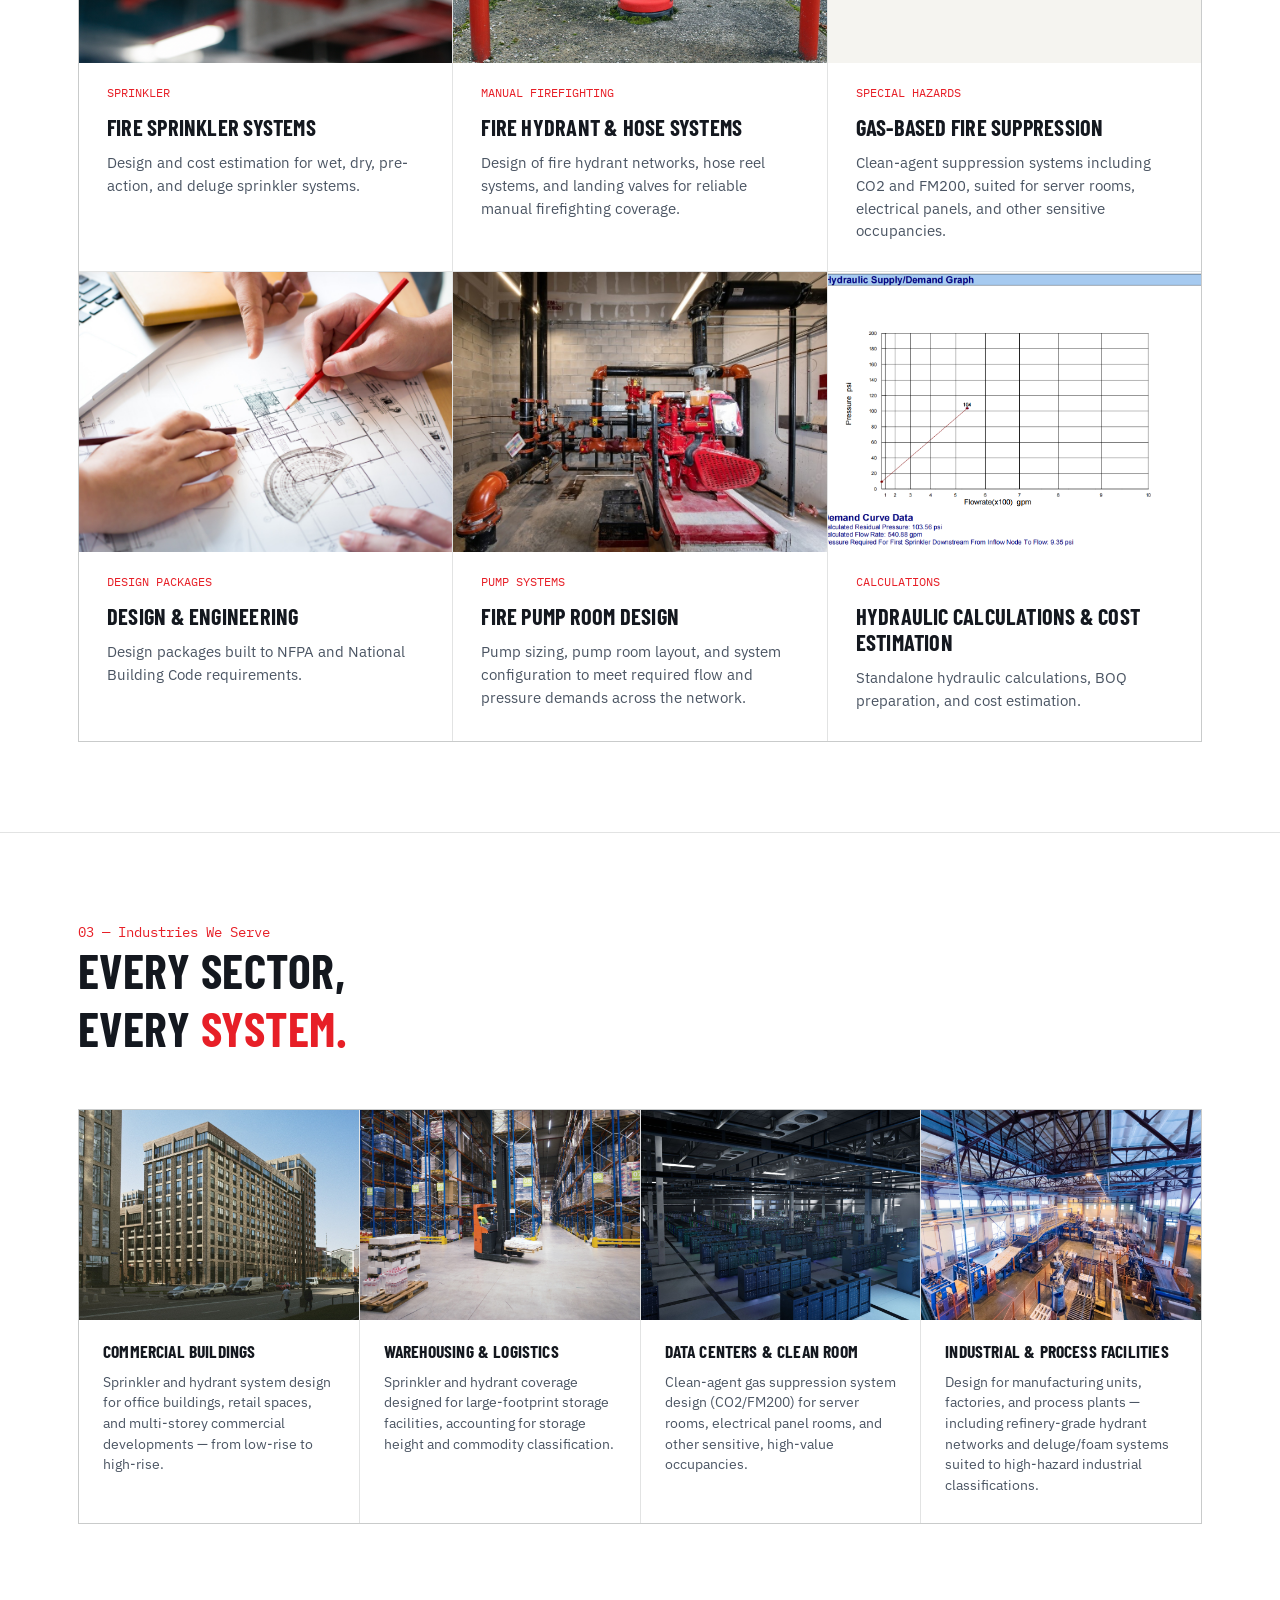
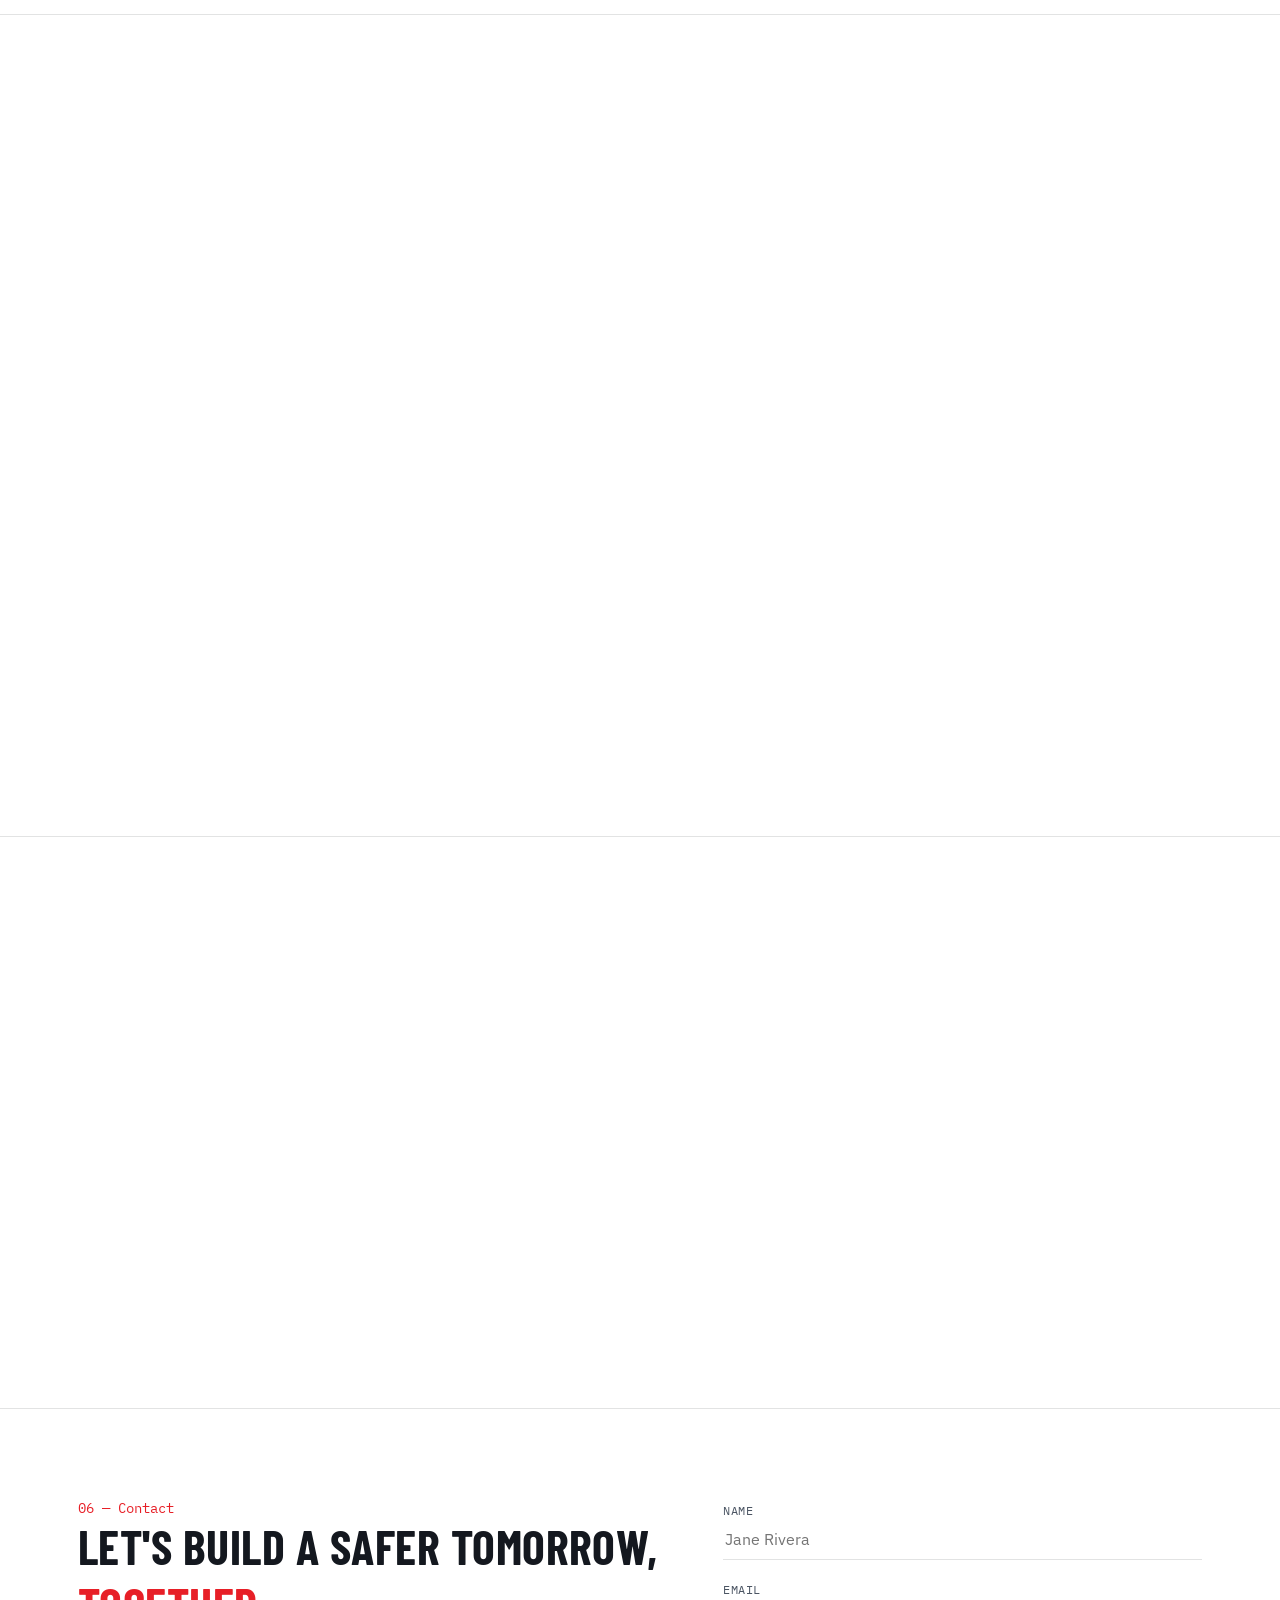
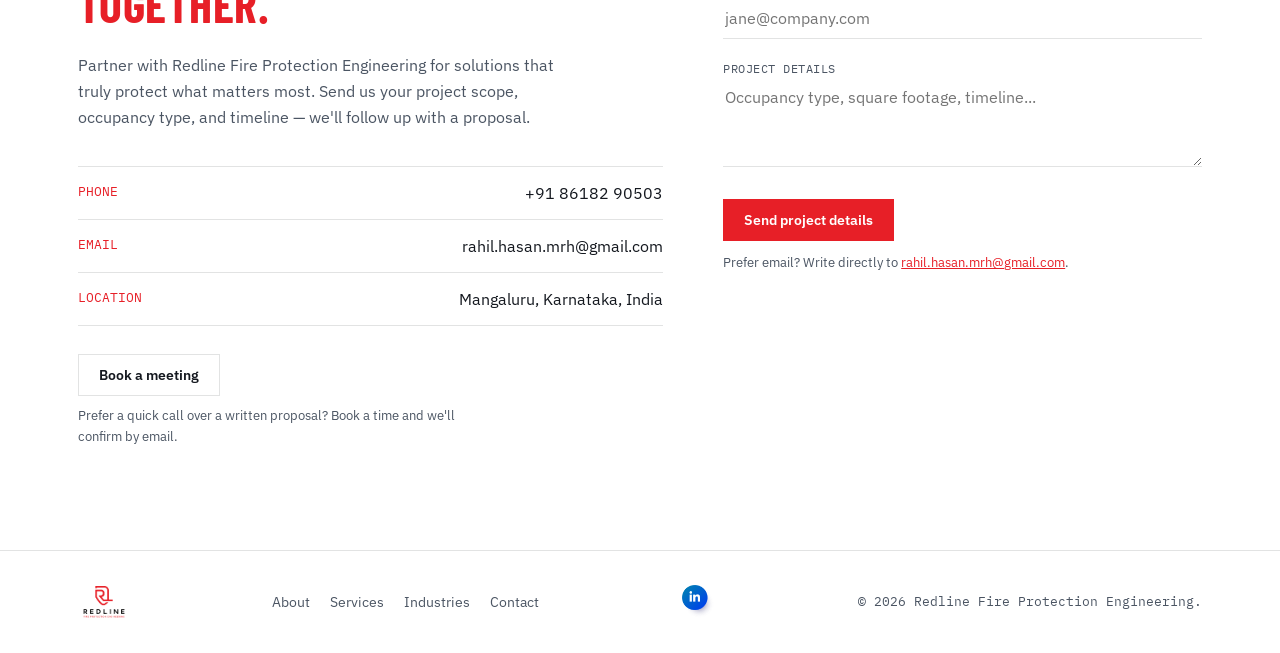
==== commit f0196558: "Add files via upload" ====
--- a/index.html
+++ b/index.html
@@ -110,17 +110,16 @@
           `orientation` attribute below to correct it.
         -->
         <model-viewer
-          id="modelViewer"
           class="model-viewer-el"
           src="assets/models/placeholder.glb"
           alt="Interactive 3D model preview"
           camera-controls
           touch-action="pan-y"
+          auto-rotate
+          auto-rotate-delay="1500"
           shadow-intensity="1"
           exposure="0.9"
           camera-orbit="35deg 70deg auto"
-          min-camera-orbit="-Infinity 1deg auto"
-          max-camera-orbit="Infinity 179deg auto"
           orientation="0deg 0deg 0deg"
         >
           <div class="model-loading" slot="poster">Loading 3D model…</div>
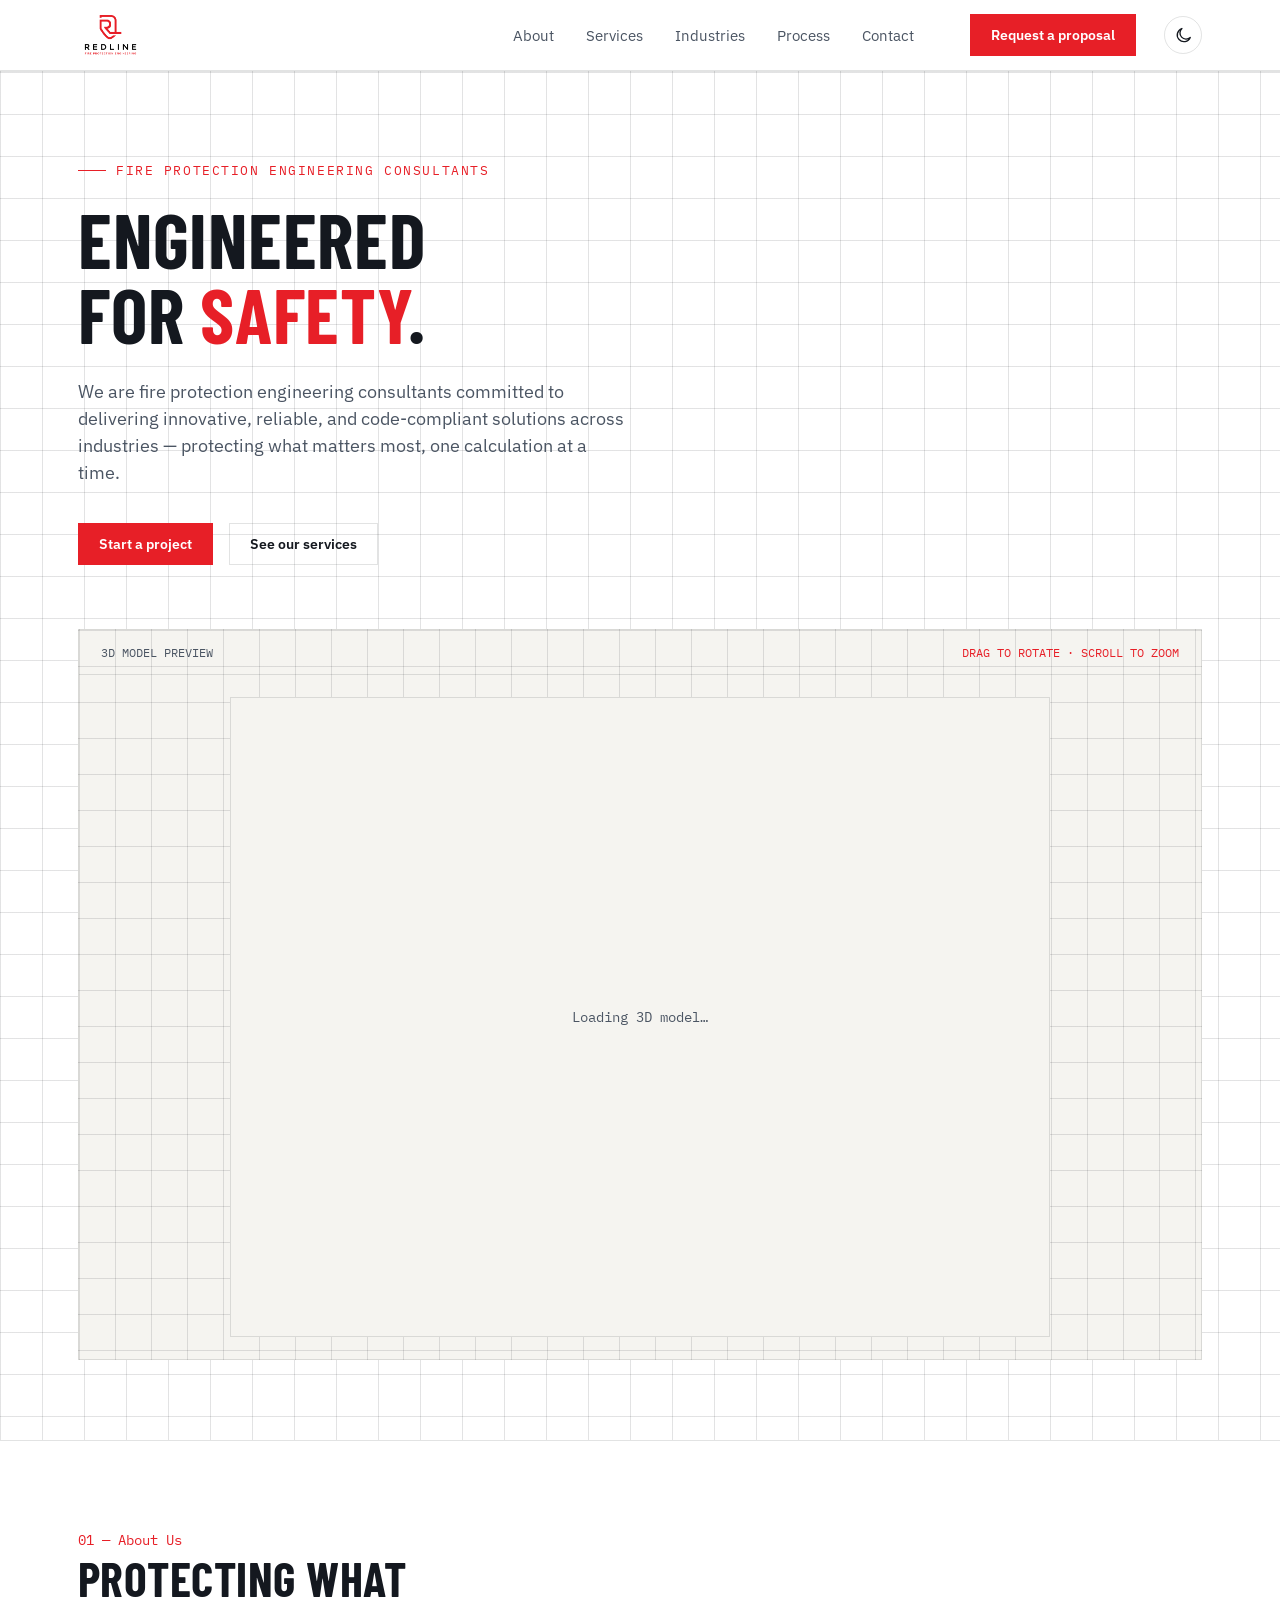
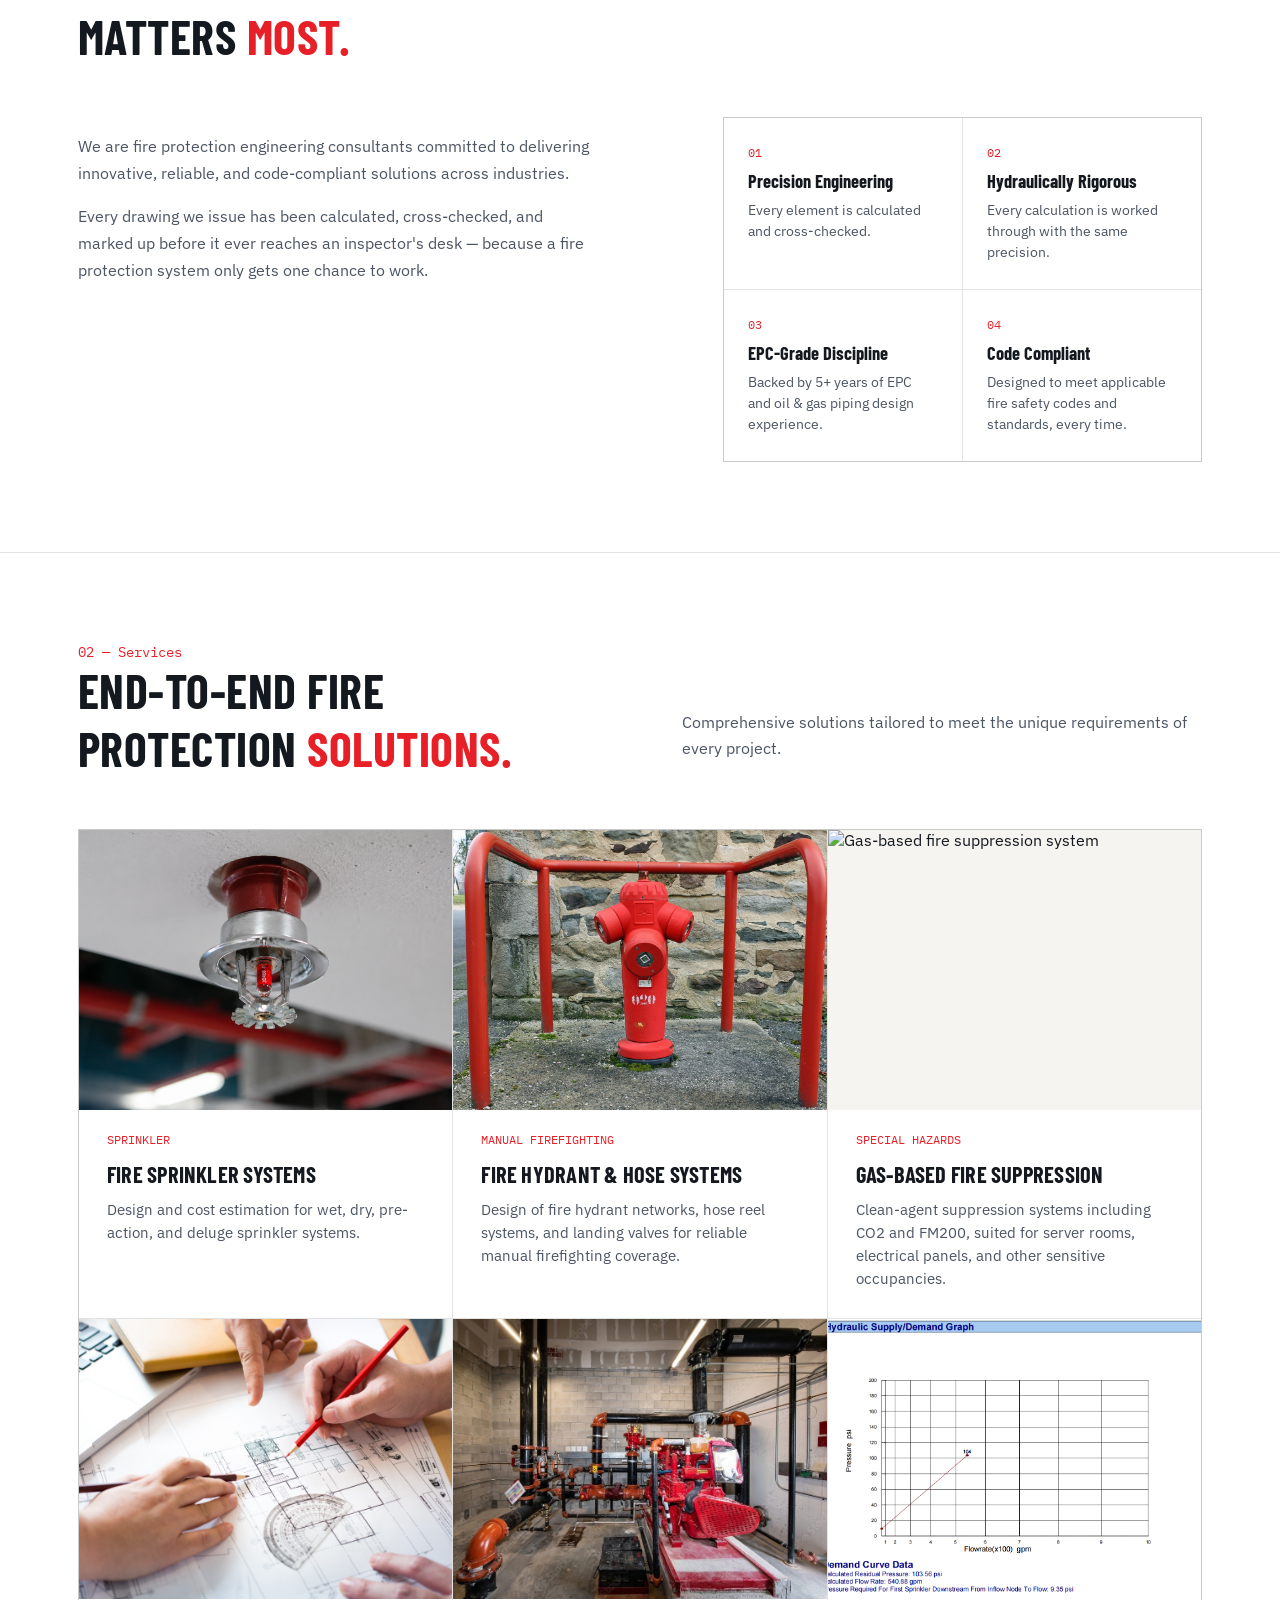
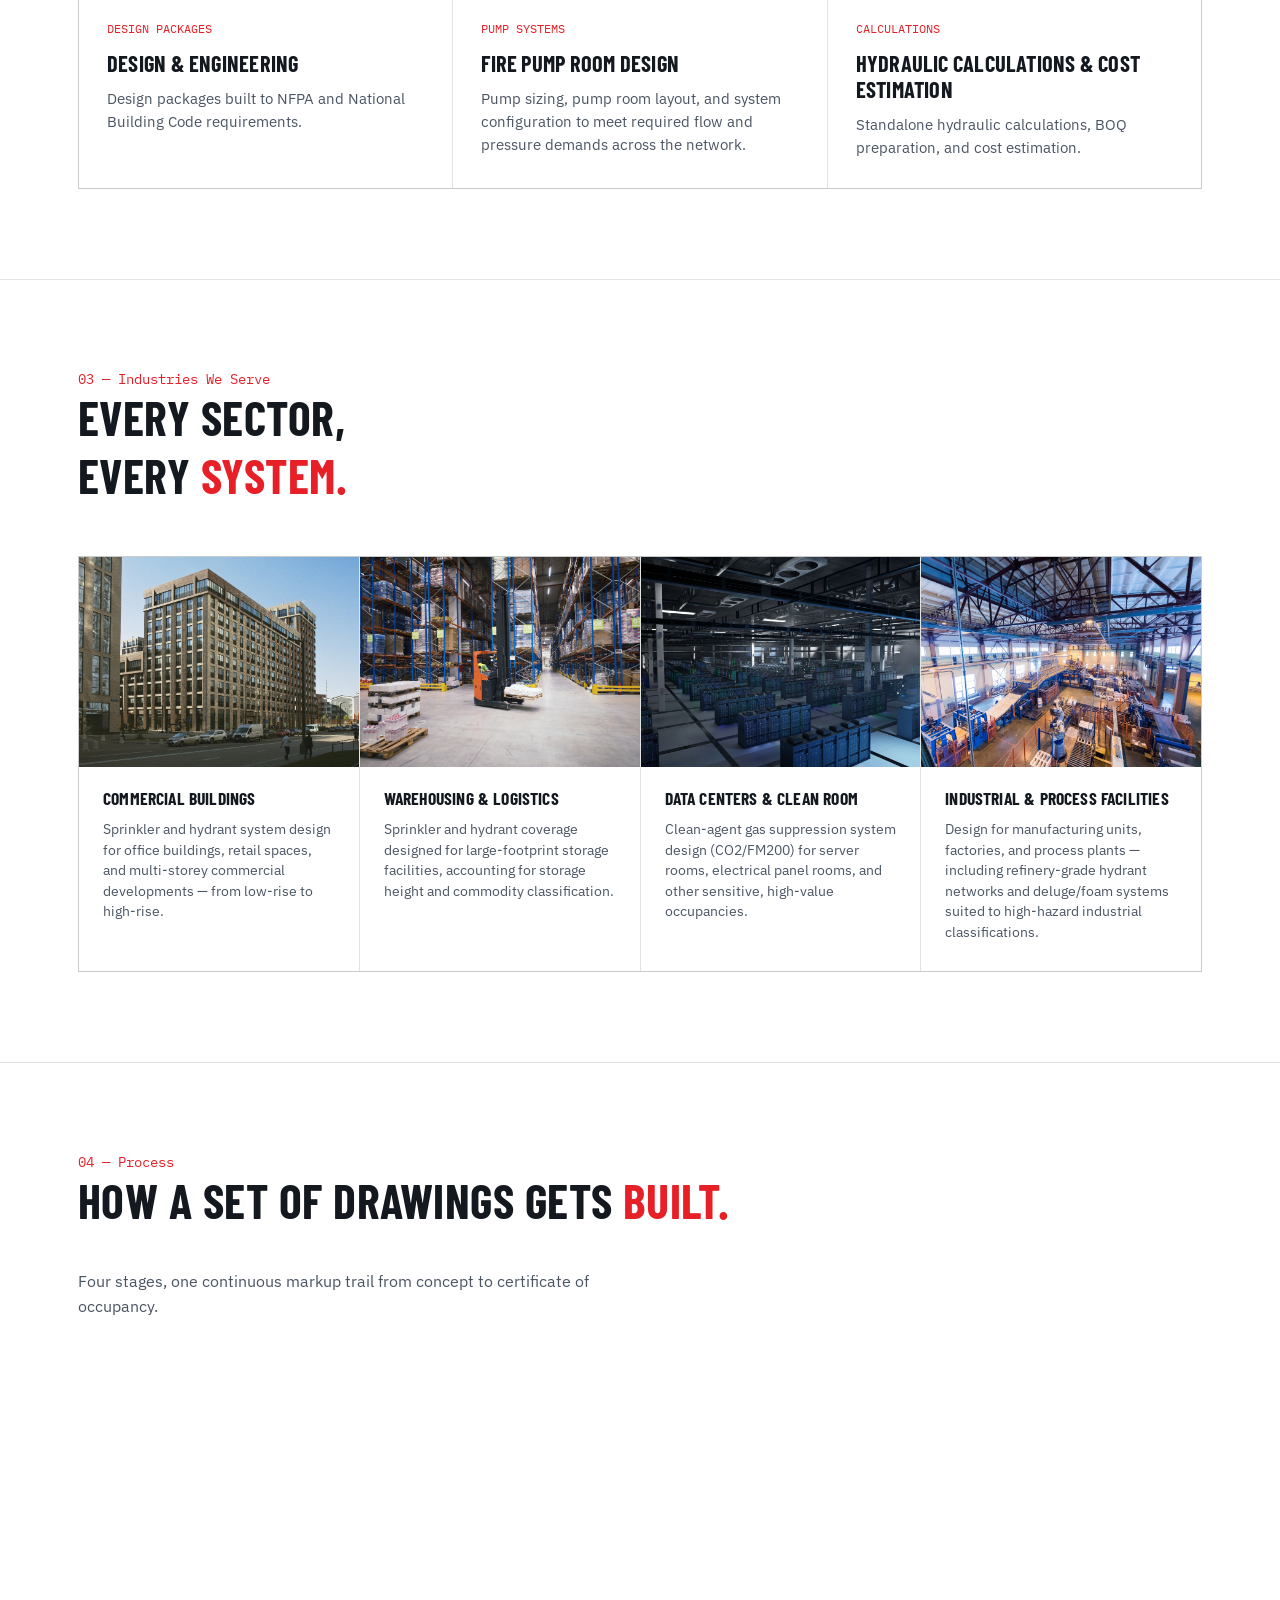
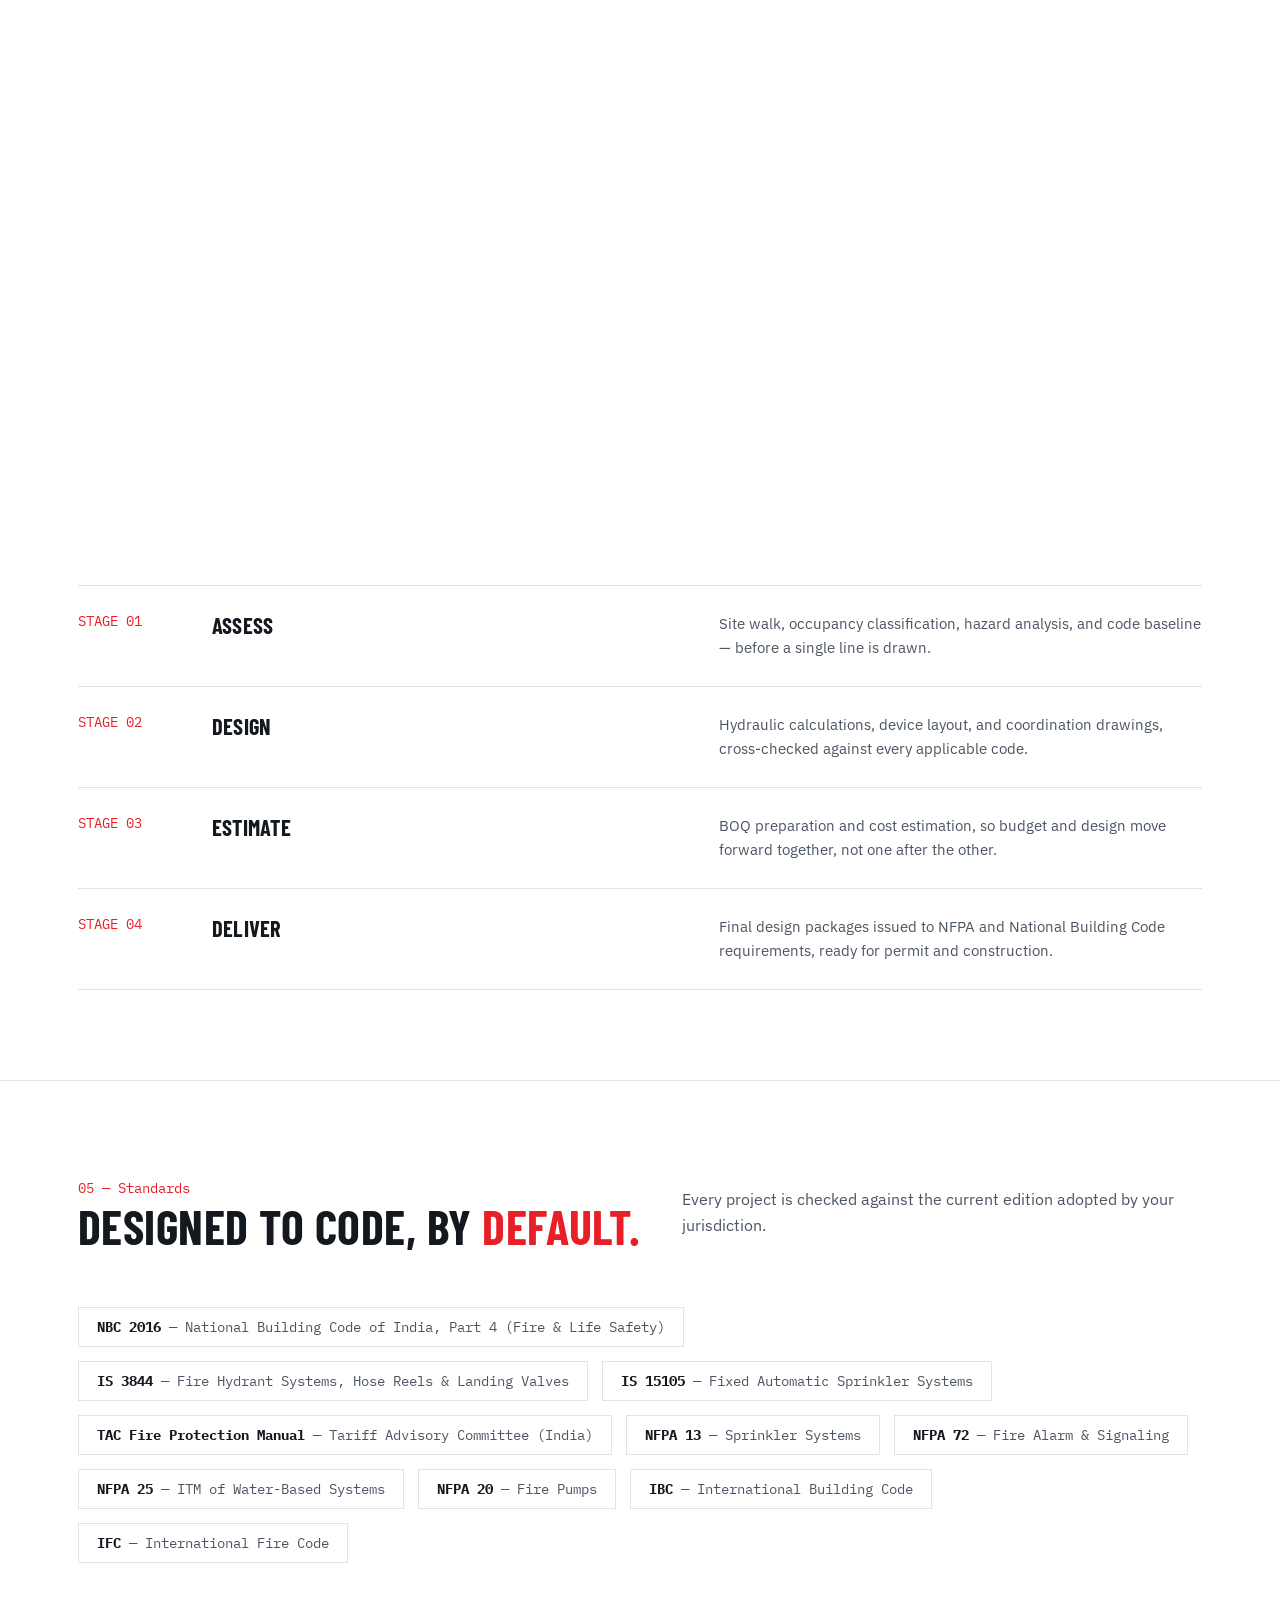
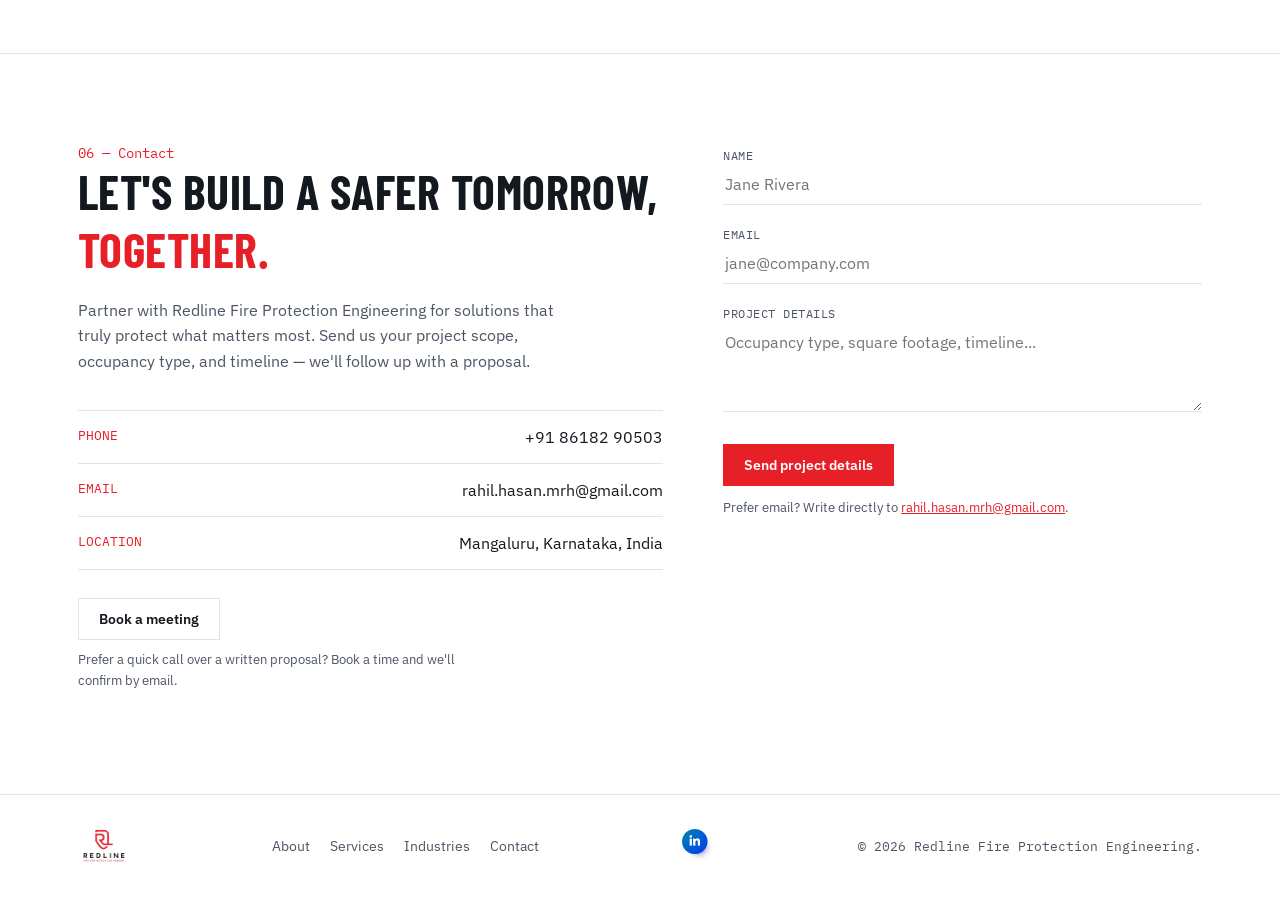
==== commit a820e1d6: "Add files via upload" ====
--- a/index.html
+++ b/index.html
@@ -75,19 +75,6 @@
       <a href="#services" class="btn btn-outline">See our services</a>
     </div>
 
-    <div class="sheet-wrap reveal" id="sheetReveal">
-      <div class="sheet-header">
-        <span>DWG NO. RFP-101-A · FIRE SPRINKLER PLAN</span>
-        <span class="rev">REV 03 — REDLINED</span>
-      </div>
-      <div class="sheet">
-        <video class="sheet-photo" poster="assets/img/hero/blueprint.jpg" autoplay muted loop playsinline>
-          <source src="assets/img/hero/blueprint.mp4" type="video/mp4">
-          <source src="assets/img/hero/blueprint.webm" type="video/webm">
-        </video>
-      </div>
-    </div>
-
     <!--
       3D MODEL VIEWER — see README.md ("Replacing the 3D model") for how
       to swap the placeholder cube for your own model. It needs a .glb
@@ -100,15 +87,6 @@
         <span class="rev">DRAG TO ROTATE · SCROLL TO ZOOM</span>
       </div>
       <div class="sheet model-sheet">
-        <!--
-          ORIENTATION FIX for models exported from Revit (or other Z-up
-          CAD tools): Revit's coordinate system treats Z as "up", but
-          glTF/GLB (this viewer's format) expects Y as "up". If your
-          model loads tipped on its side or facing the wrong way, that
-          mismatch is almost always why — see README.md ("Fixing a
-          sideways or rotated model from Revit") for how to dial in the
-          `orientation` attribute below to correct it.
-        -->
         <model-viewer
           class="model-viewer-el"
           src="assets/models/placeholder.glb"
@@ -120,7 +98,6 @@
           shadow-intensity="1"
           exposure="0.9"
           camera-orbit="35deg 70deg auto"
-          orientation="0deg 0deg 0deg"
         >
           <div class="model-loading" slot="poster">Loading 3D model…</div>
         </model-viewer>
@@ -270,6 +247,20 @@
       </div>
       <p class="section-desc">Four stages, one continuous markup trail from concept to certificate of occupancy.</p>
     </div>
+
+    <div class="sheet-wrap reveal" id="sheetReveal">
+      <div class="sheet-header">
+        <span>DWG NO. RFP-101-A · FIRE SPRINKLER PLAN</span>
+        <span class="rev">REV 03 — REDLINED</span>
+      </div>
+      <div class="sheet">
+        <video class="sheet-photo" poster="assets/img/hero/blueprint.jpg" autoplay muted loop playsinline>
+          <source src="assets/img/hero/blueprint.mp4" type="video/mp4">
+          <source src="assets/img/hero/blueprint.webm" type="video/webm">
+        </video>
+      </div>
+    </div>
+
     <div class="process reveal">
       <div class="process-row">
         <div class="stage">STAGE 01</div>
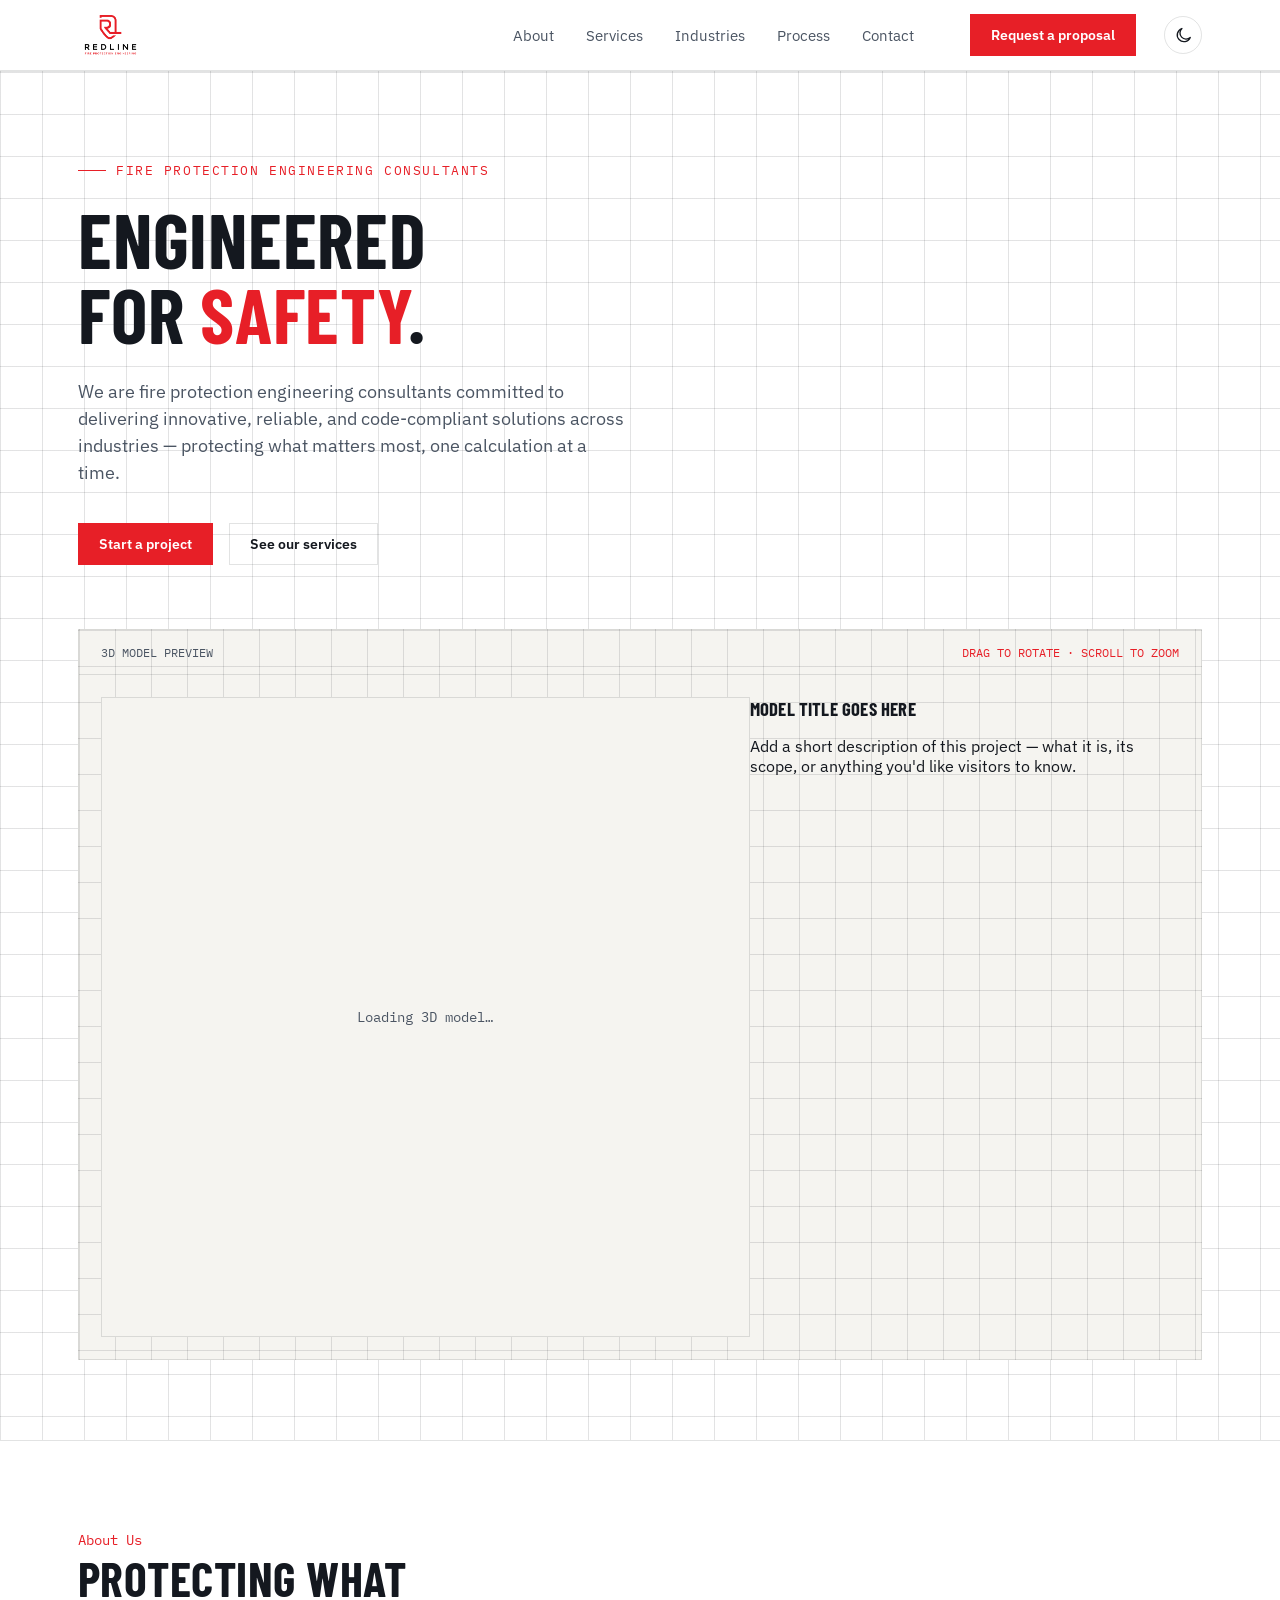
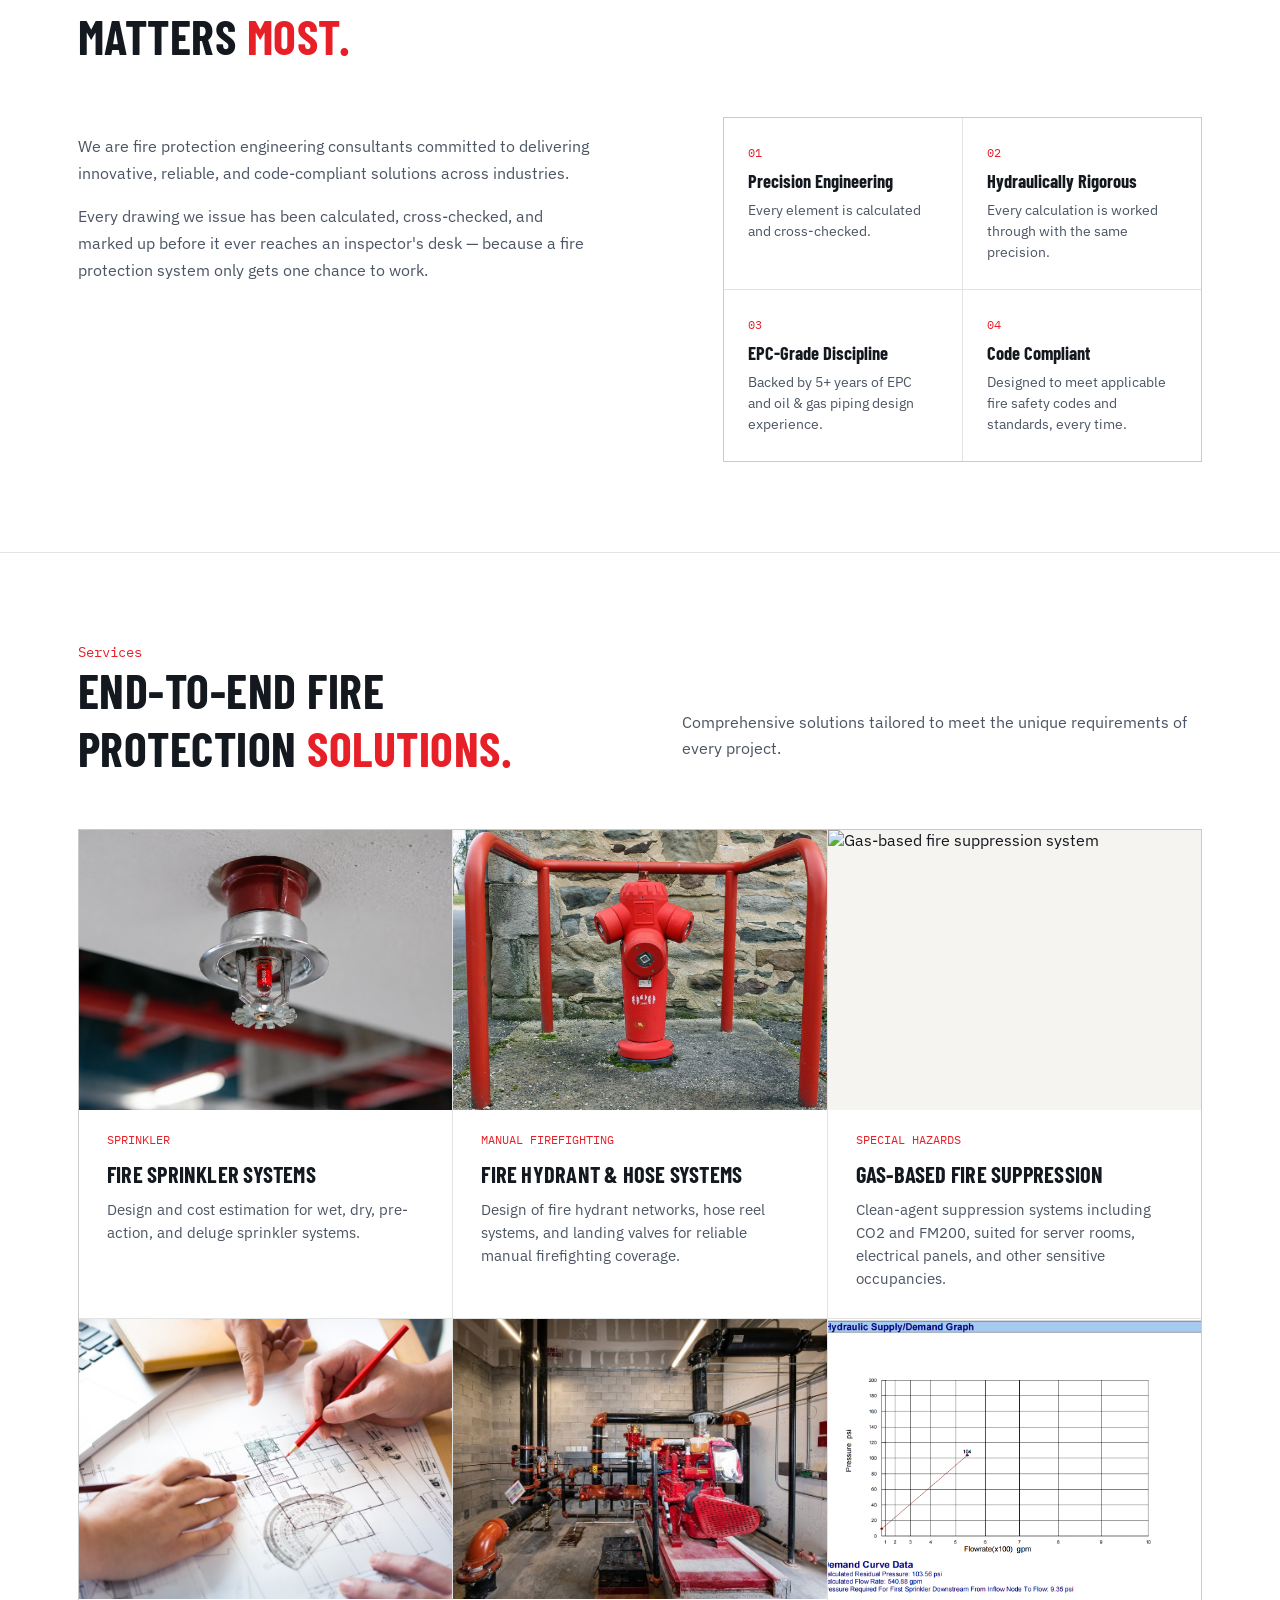
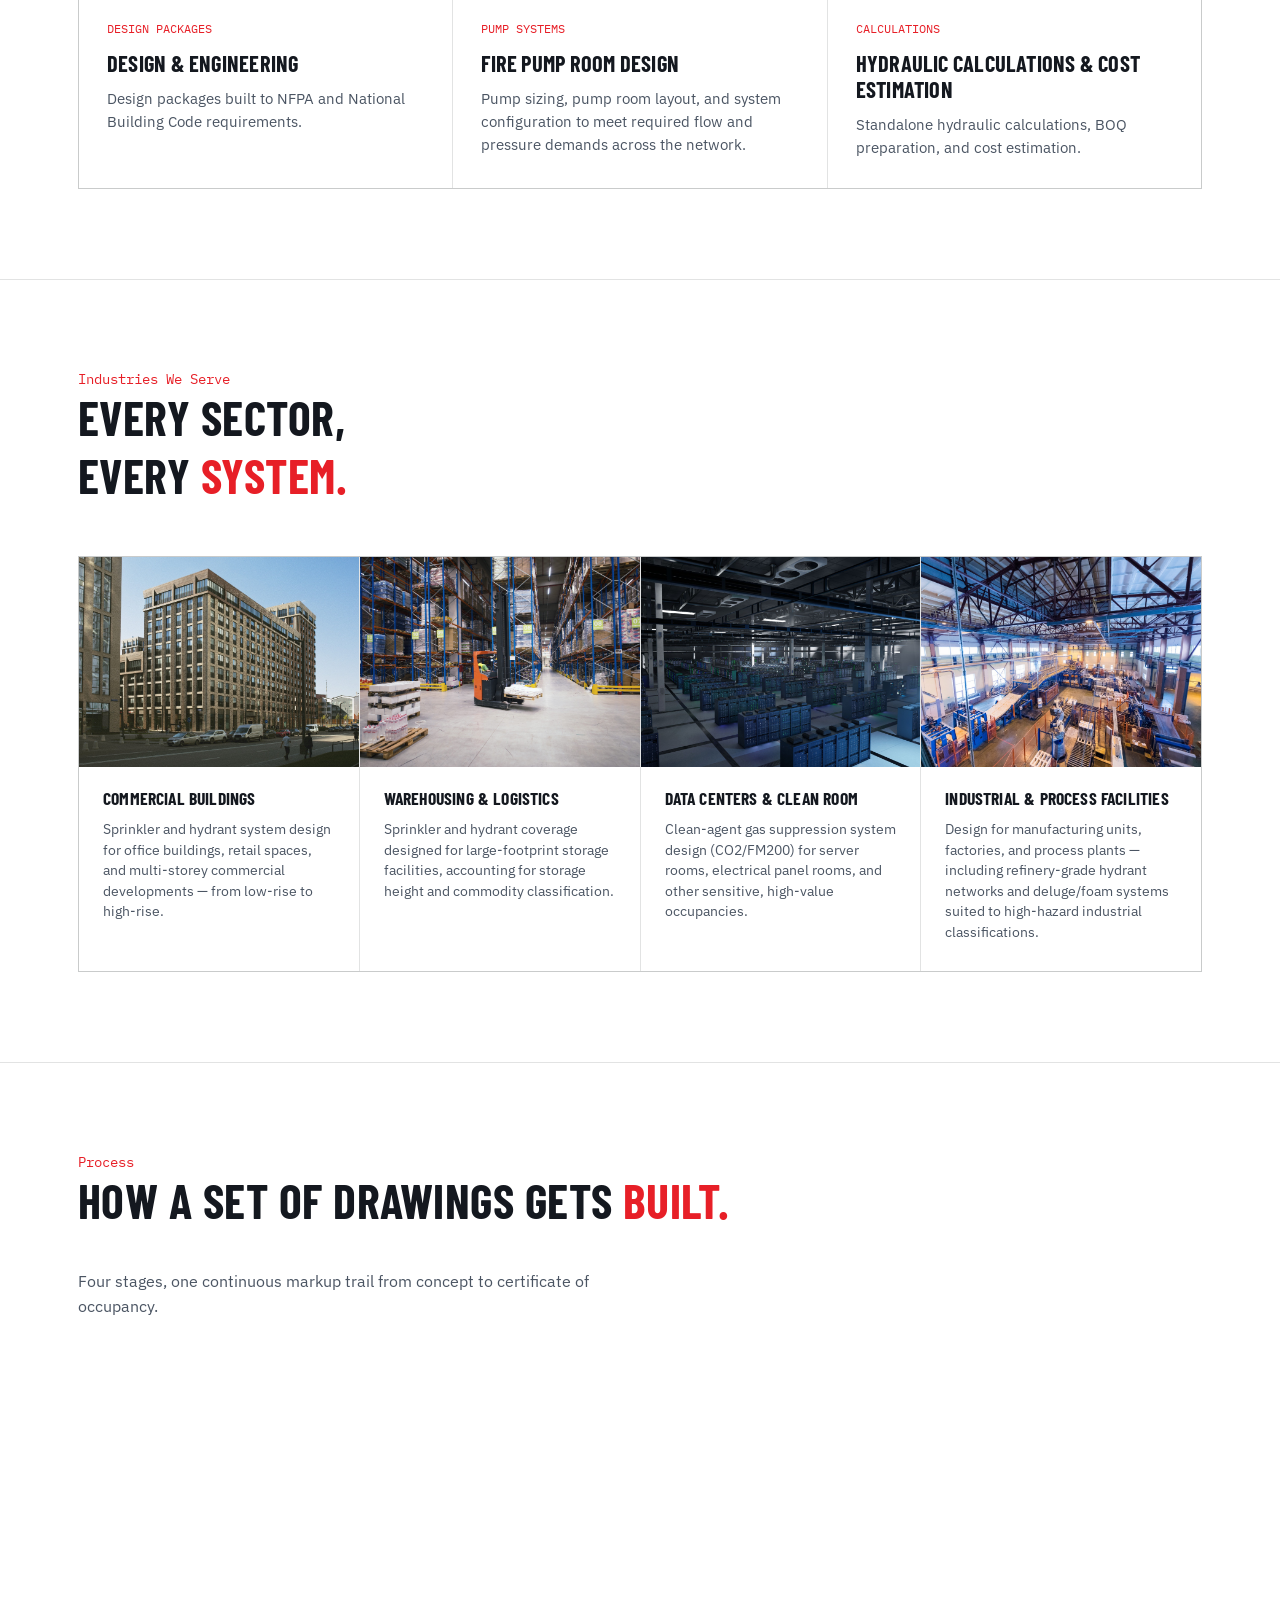
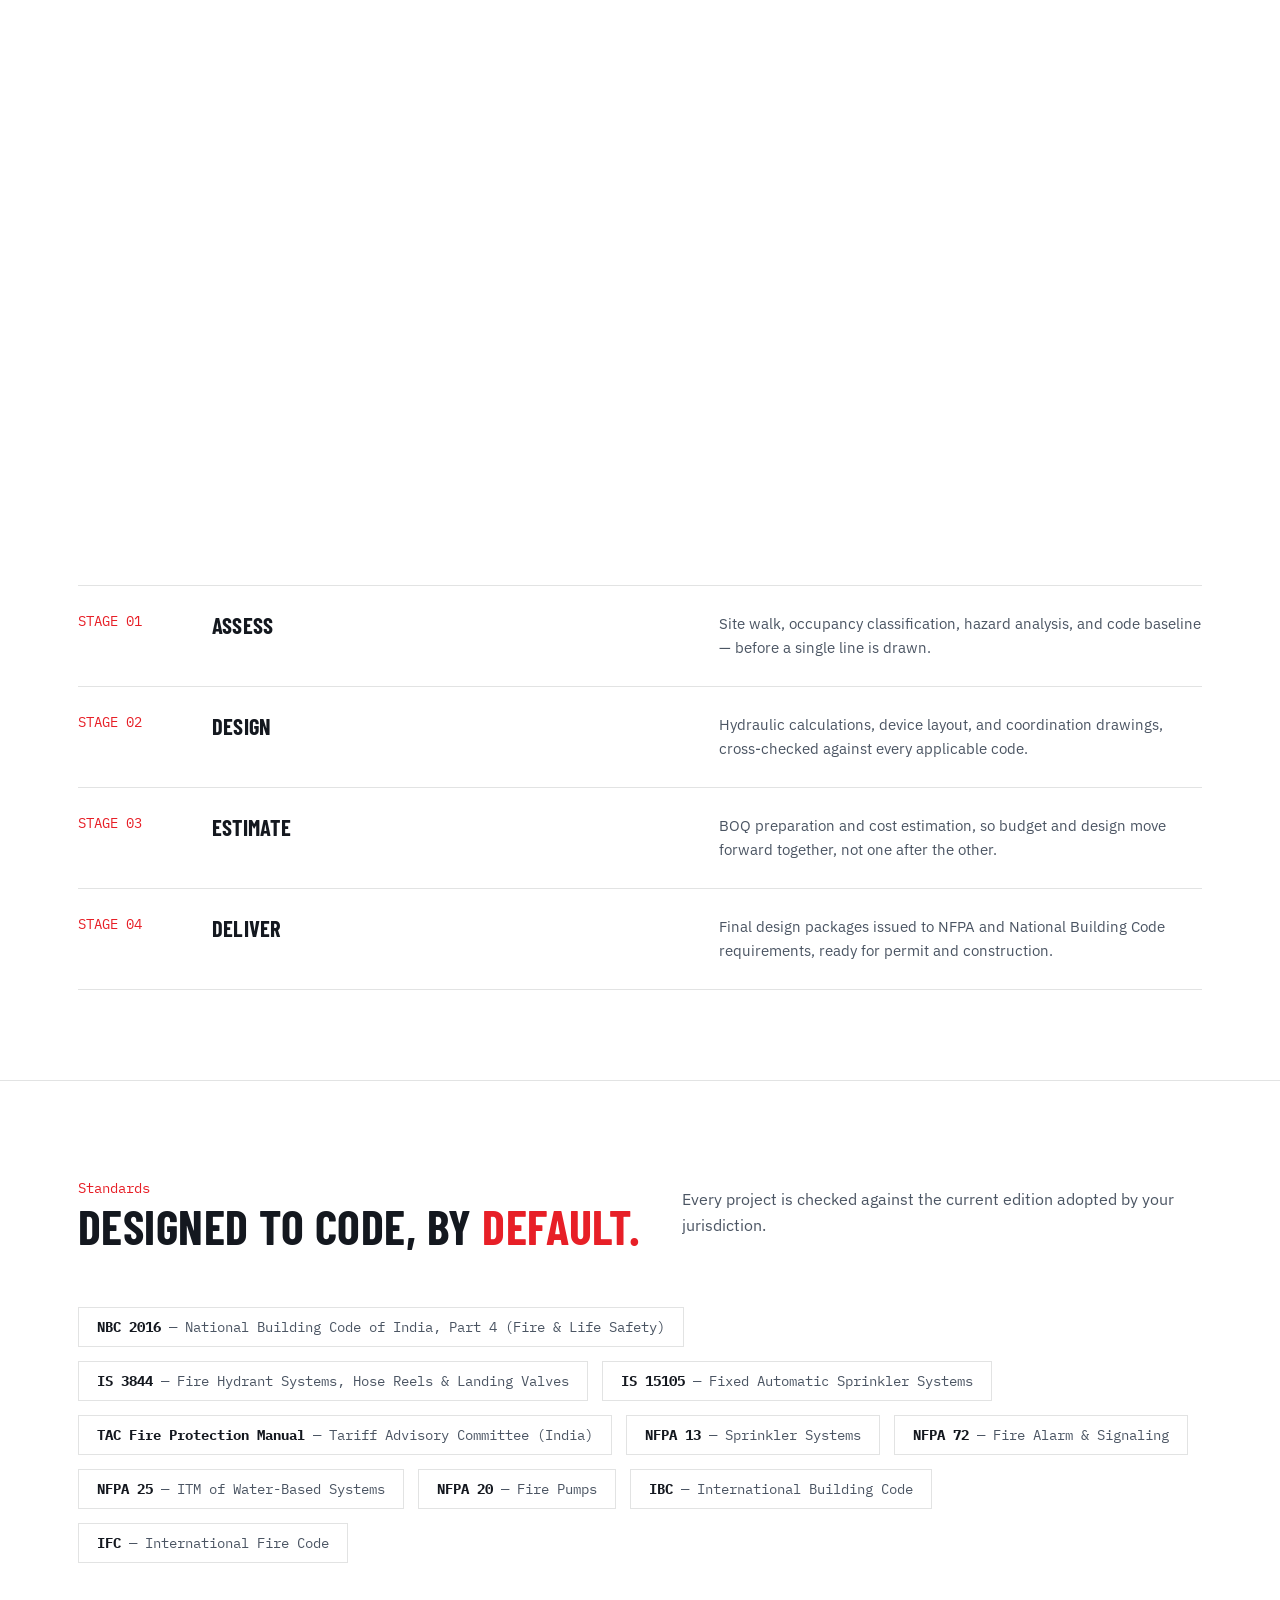
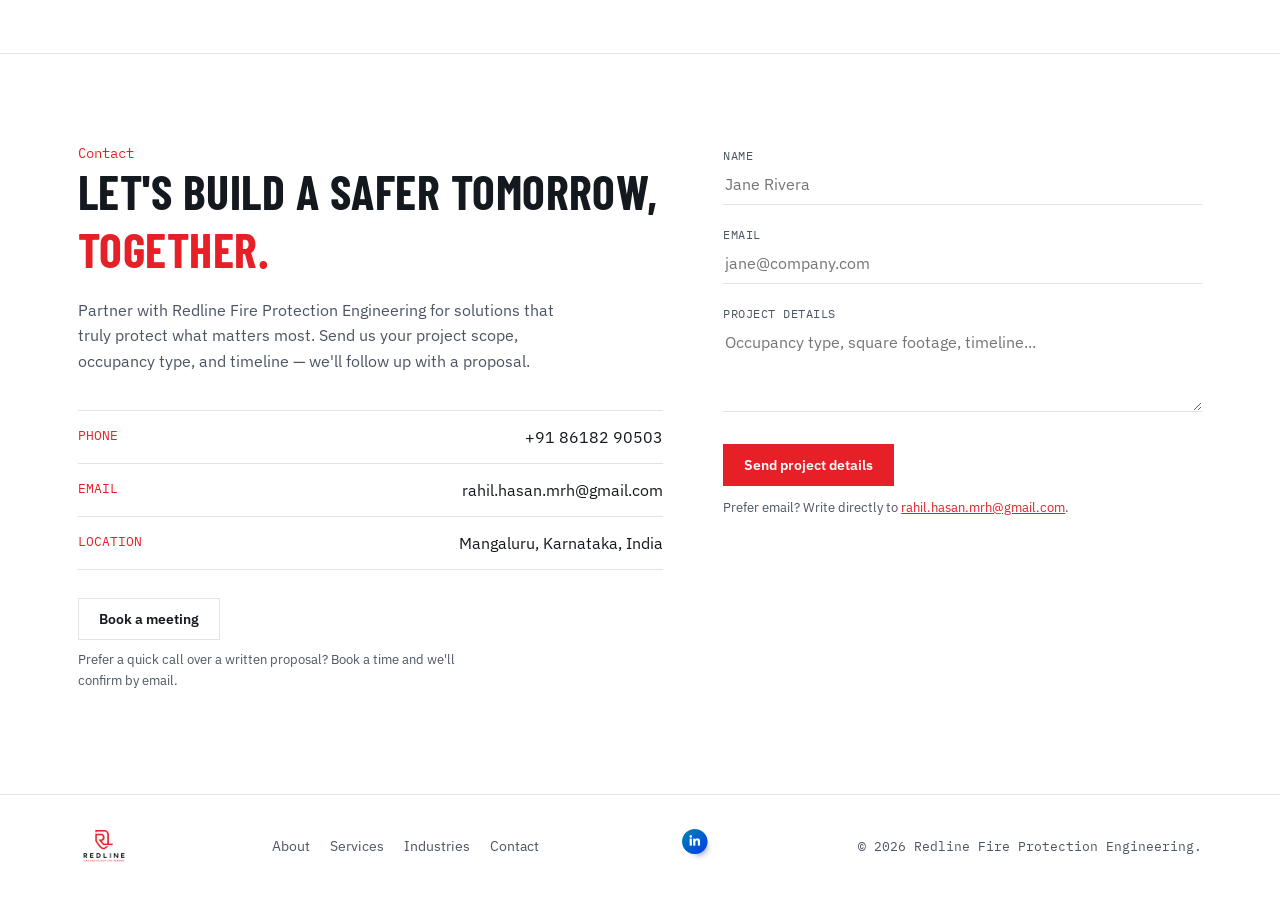
==== commit 5dd98c8b: "Add files via upload" ====
--- a/index.html
+++ b/index.html
@@ -101,6 +101,16 @@
         >
           <div class="model-loading" slot="poster">Loading 3D model…</div>
         </model-viewer>
+
+        <!--
+          MODEL TITLE / DESCRIPTION — edit the two lines below whenever
+          you're ready. Leave them blank (delete the placeholder text
+          between the tags) if you'd rather show nothing at all.
+        -->
+        <div class="model-info">
+          <h3 class="model-title">Model title goes here</h3>
+          <p class="model-desc">Add a short description of this project — what it is, its scope, or anything you'd like visitors to know.</p>
+        </div>
       </div>
     </div>
   </div>
@@ -111,7 +121,7 @@
   <div class="wrap">
     <div class="section-head reveal">
       <div>
-        <div class="section-num">01 — About Us</div>
+        <div class="section-num">About Us</div>
         <h2>Protecting what<br>matters <span class="accent">most.</span></h2>
       </div>
     </div>
@@ -151,7 +161,7 @@
   <div class="wrap">
     <div class="section-head reveal">
       <div>
-        <div class="section-num">02 — Services</div>
+        <div class="section-num">Services</div>
         <h2>End-to-end fire<br>protection <span class="accent">solutions.</span></h2>
       </div>
       <p class="section-desc">Comprehensive solutions tailored to meet the unique requirements of every project.</p>
@@ -202,7 +212,7 @@
   <div class="wrap">
     <div class="section-head reveal">
       <div>
-        <div class="section-num">03 — Industries We Serve</div>
+        <div class="section-num">Industries We Serve</div>
         <h2>Every sector,<br>every <span class="accent">system.</span></h2>
       </div>
     </div>
@@ -242,7 +252,7 @@
   <div class="wrap">
     <div class="section-head reveal">
       <div>
-        <div class="section-num">04 — Process</div>
+        <div class="section-num">Process</div>
         <h2>How a set of drawings gets <span class="accent">built.</span></h2>
       </div>
       <p class="section-desc">Four stages, one continuous markup trail from concept to certificate of occupancy.</p>
@@ -291,7 +301,7 @@
   <div class="wrap">
     <div class="section-head reveal">
       <div>
-        <div class="section-num">05 — Standards</div>
+        <div class="section-num">Standards</div>
         <h2>Designed to code, by <span class="accent">default.</span></h2>
       </div>
       <p class="section-desc">Every project is checked against the current edition adopted by your jurisdiction.</p>
@@ -316,7 +326,7 @@
   <div class="wrap">
     <div class="contact-grid">
       <div class="reveal">
-        <div class="section-num">06 — Contact</div>
+        <div class="section-num">Contact</div>
         <h2>Let's build a safer tomorrow, <span class="accent">together.</span></h2>
         <p>Partner with Redline Fire Protection Engineering for solutions that truly protect what matters most. Send us your project scope, occupancy type, and timeline — we'll follow up with a proposal.</p>
         <ul class="contact-list">
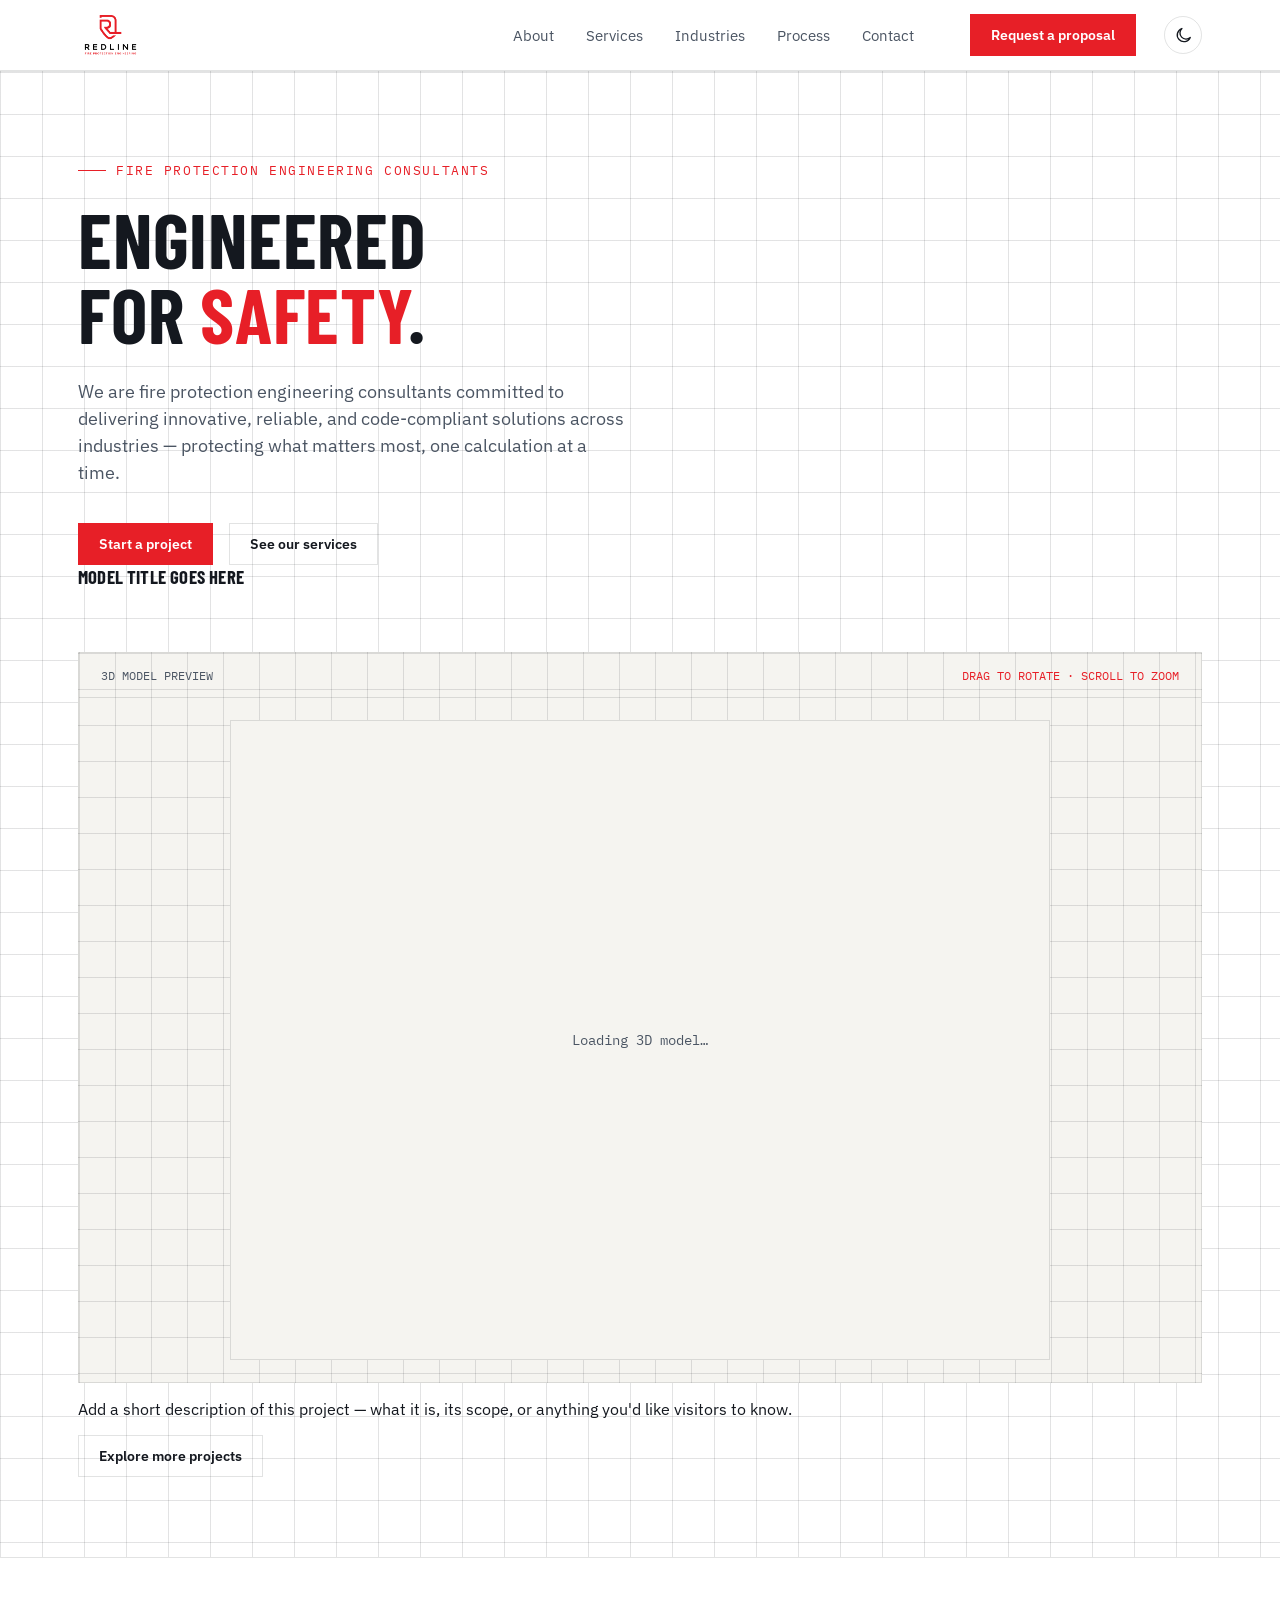
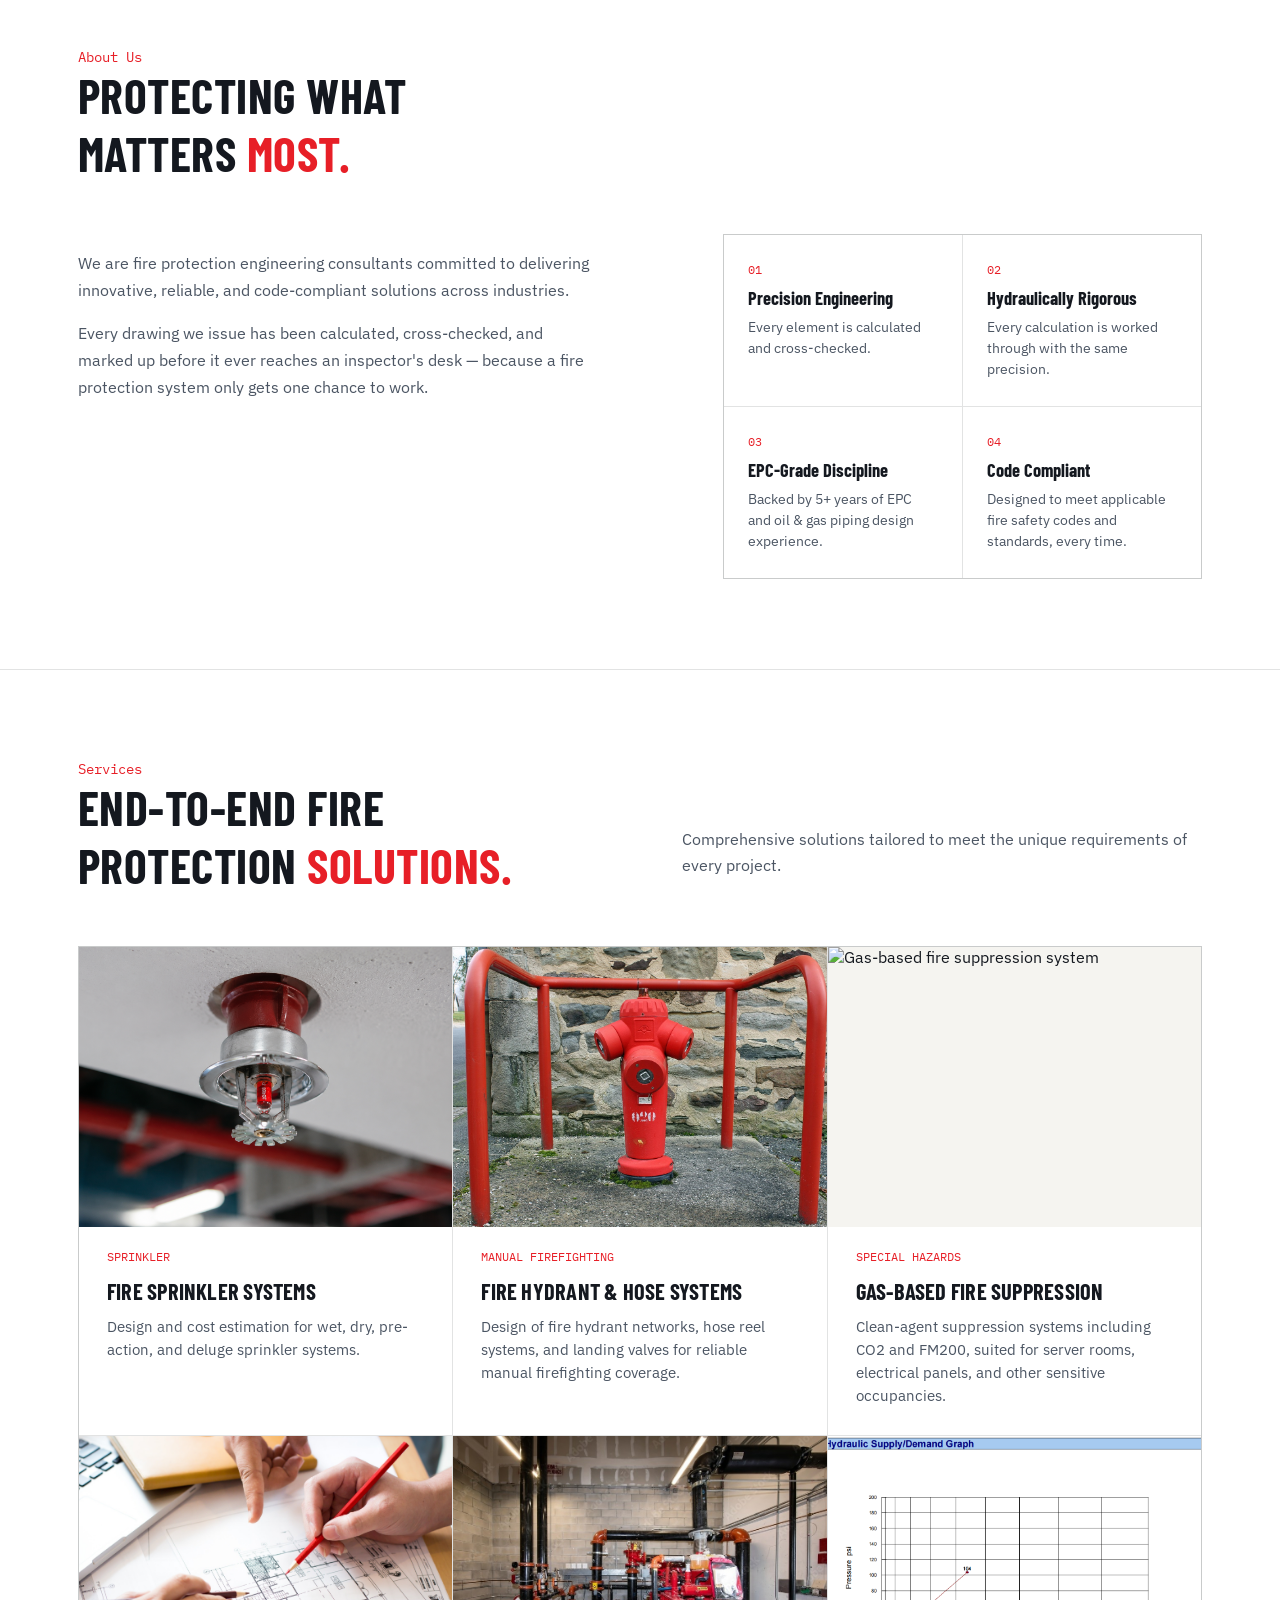
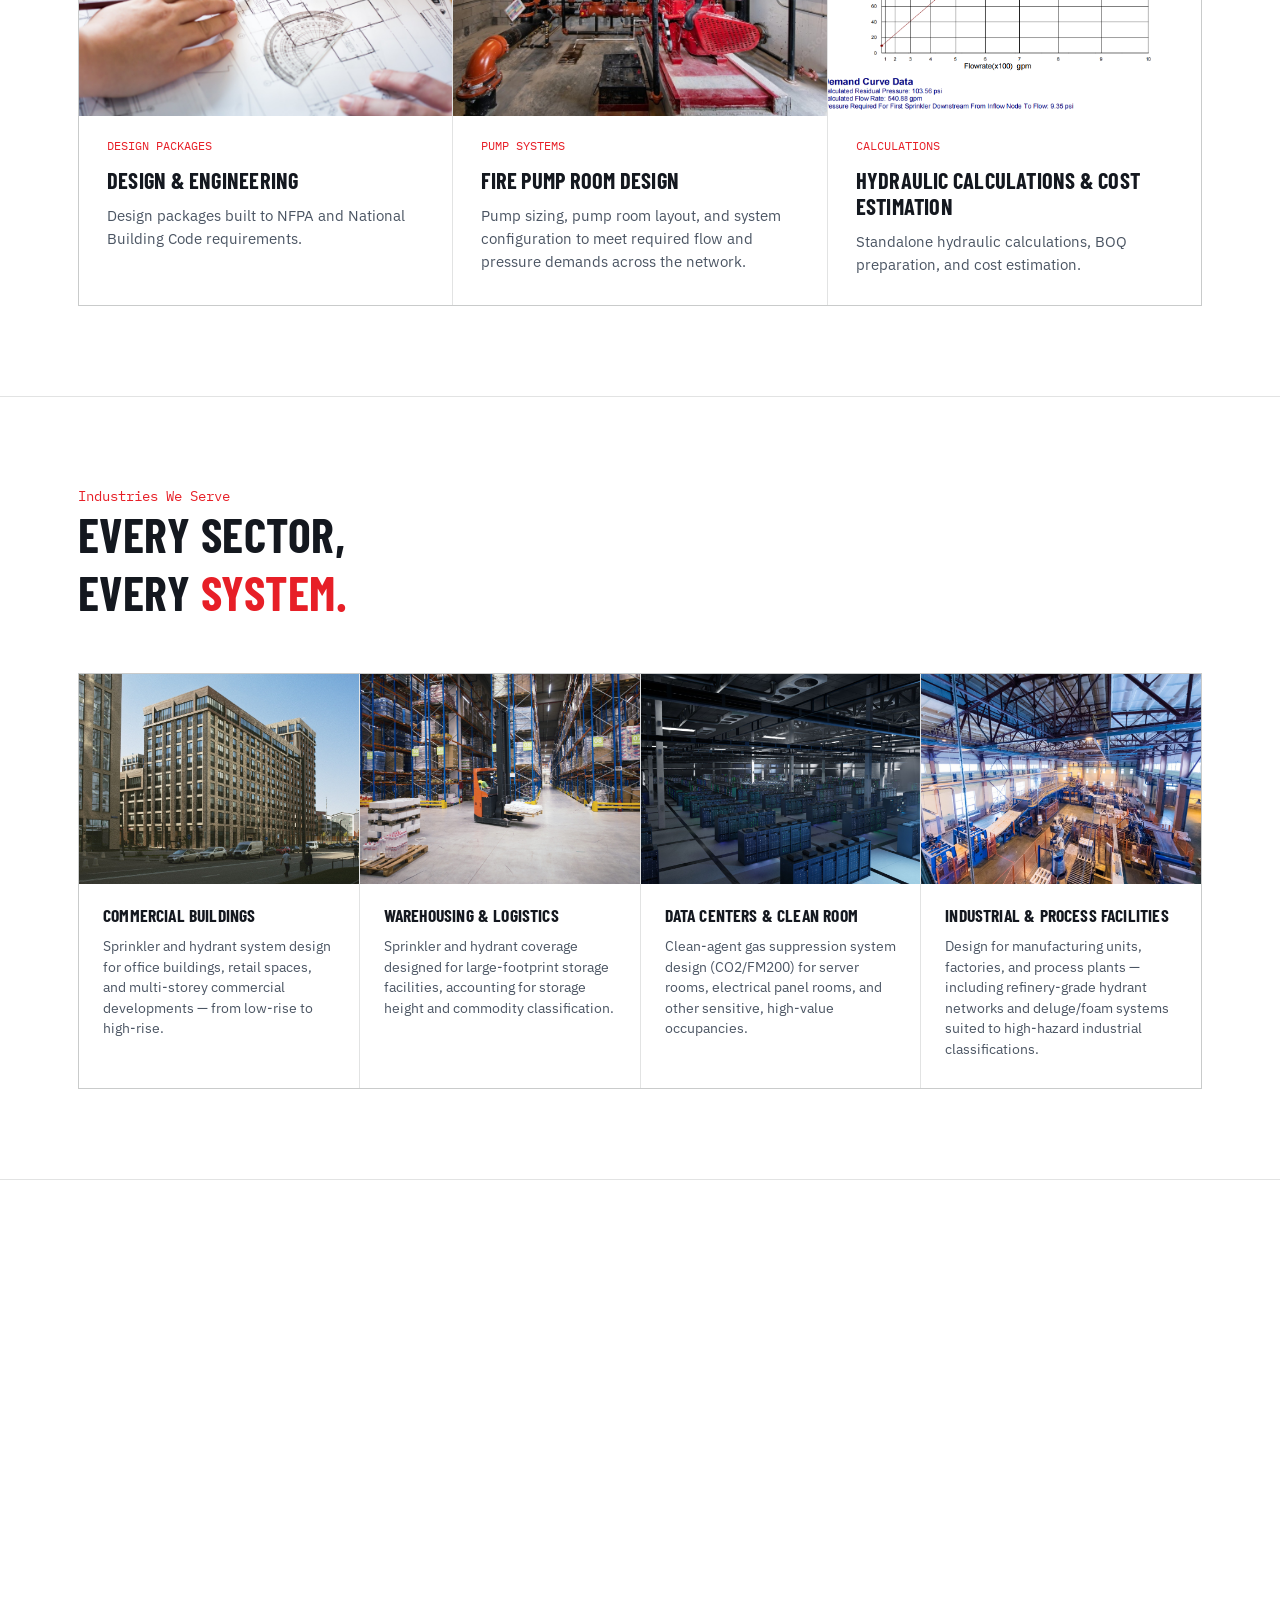
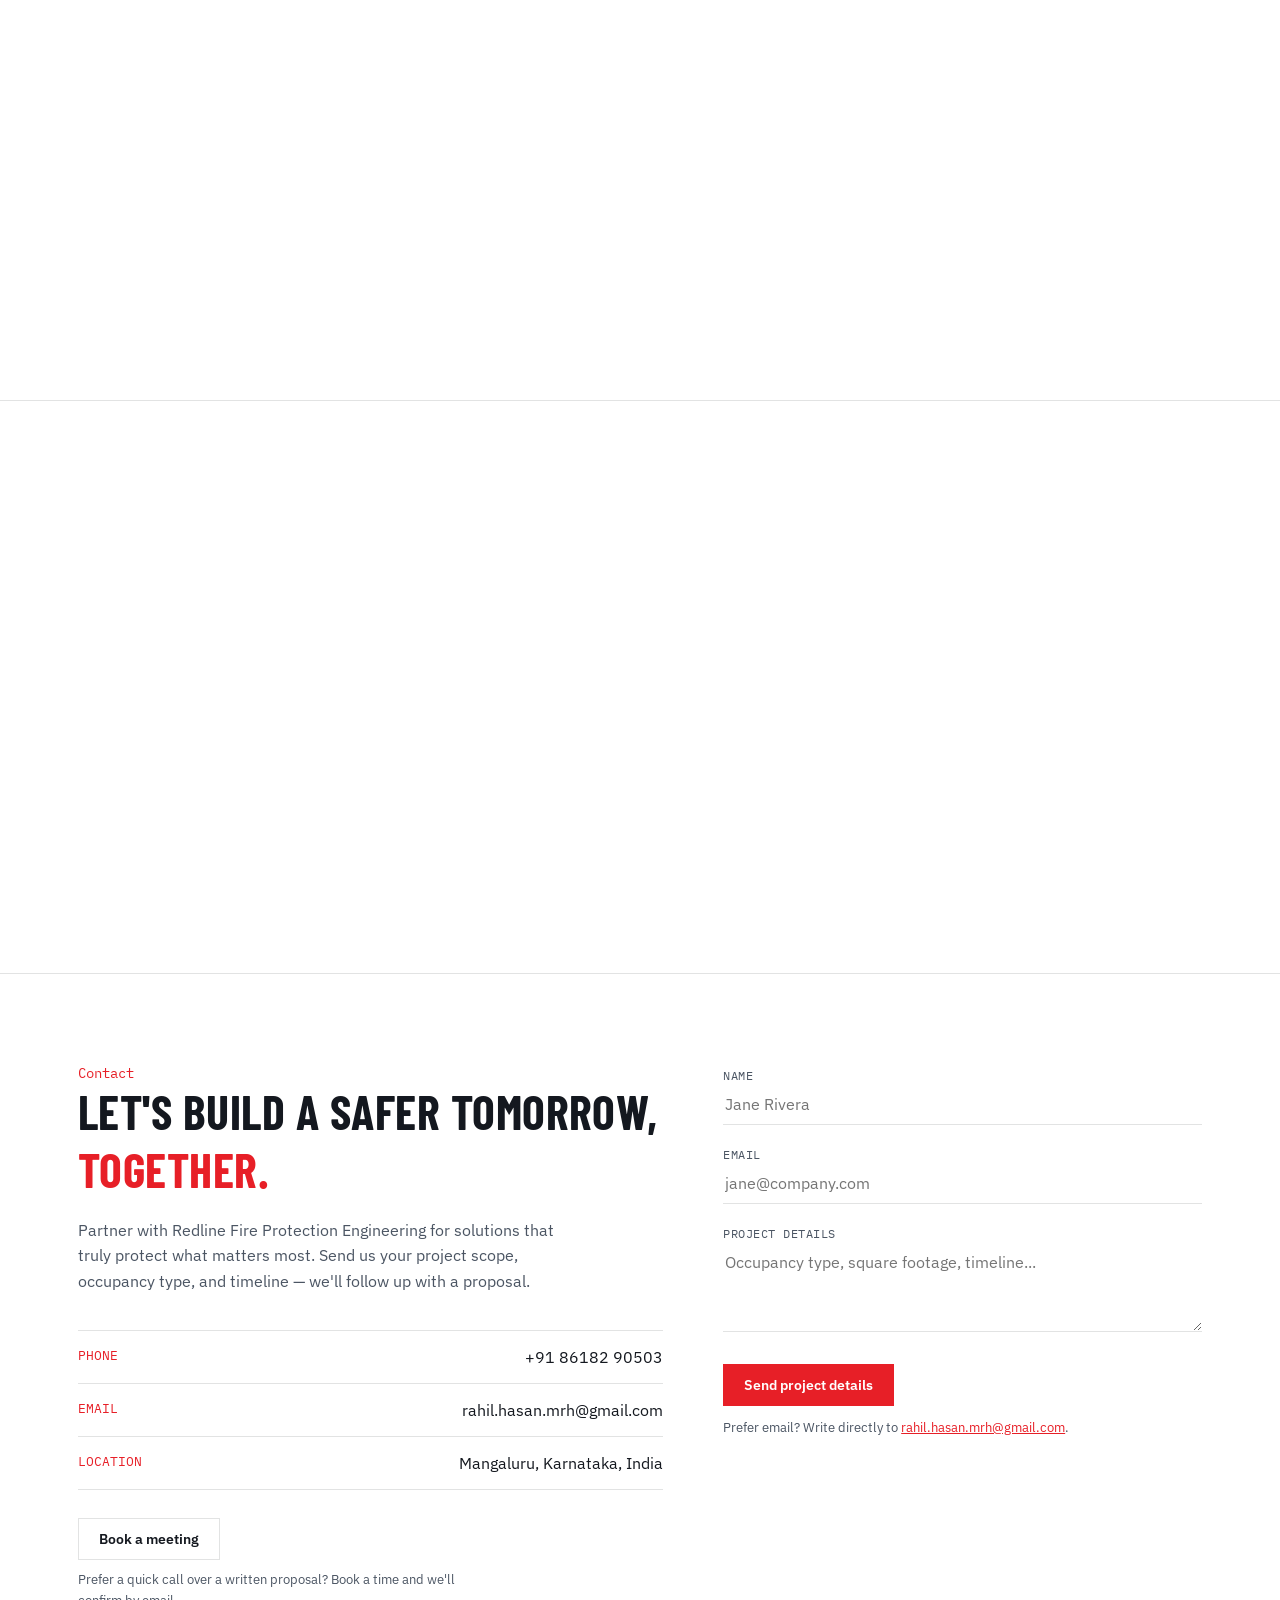
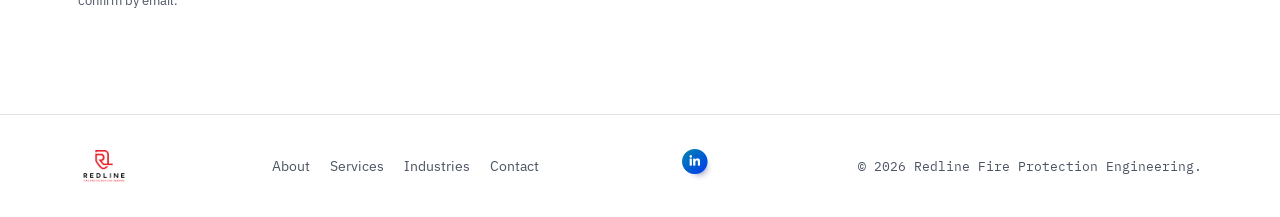
==== commit bf3e3a36: "Add files via upload" ====
--- a/index.html
+++ b/index.html
@@ -81,6 +81,11 @@
       (or .gltf) file; most CAD/BIM tools can export one, or you can
       convert an existing model at https://products.aspose.app/3d/conversion
     -->
+    <!--
+      MODEL TITLE — edit this heading whenever you're ready.
+    -->
+    <h3 class="model-heading reveal">Model title goes here</h3>
+
     <div class="sheet-wrap reveal" id="modelSheetReveal">
       <div class="sheet-header">
         <span>3D MODEL PREVIEW</span>
@@ -101,17 +106,17 @@
         >
           <div class="model-loading" slot="poster">Loading 3D model…</div>
         </model-viewer>
-
-        <!--
-          MODEL TITLE / DESCRIPTION — edit the two lines below whenever
-          you're ready. Leave them blank (delete the placeholder text
-          between the tags) if you'd rather show nothing at all.
-        -->
-        <div class="model-info">
-          <h3 class="model-title">Model title goes here</h3>
-          <p class="model-desc">Add a short description of this project — what it is, its scope, or anything you'd like visitors to know.</p>
-        </div>
-      </div>
+      </div>
+    </div>
+
+    <!--
+      MODEL DESCRIPTION — edit this whenever you're ready. Leave it
+      blank (delete the text but keep the tags) to show nothing at all.
+    -->
+    <p class="model-desc reveal">Add a short description of this project — what it is, its scope, or anything you'd like visitors to know.</p>
+
+    <div class="model-more reveal">
+      <button type="button" class="btn btn-outline" id="moreProjectsBtn">Explore more projects</button>
     </div>
   </div>
 </section>
@@ -256,19 +261,6 @@
         <h2>How a set of drawings gets <span class="accent">built.</span></h2>
       </div>
       <p class="section-desc">Four stages, one continuous markup trail from concept to certificate of occupancy.</p>
-    </div>
-
-    <div class="sheet-wrap reveal" id="sheetReveal">
-      <div class="sheet-header">
-        <span>DWG NO. RFP-101-A · FIRE SPRINKLER PLAN</span>
-        <span class="rev">REV 03 — REDLINED</span>
-      </div>
-      <div class="sheet">
-        <video class="sheet-photo" poster="assets/img/hero/blueprint.jpg" autoplay muted loop playsinline>
-          <source src="assets/img/hero/blueprint.mp4" type="video/mp4">
-          <source src="assets/img/hero/blueprint.webm" type="video/webm">
-        </video>
-      </div>
     </div>
 
     <div class="process reveal">
@@ -386,13 +378,43 @@
     </div>
     <div class="footer-social">
       <!-- More icons can go here later — just add another <a class="social-icon"> block. -->
-      <a class="social-icon" href="https://www.linkedin.com/in/rahil-hasan-descry?utm_source=share_via&utm_content=profile&utm_medium=member_android" target="_blank" rel="noopener noreferrer" aria-label="Redline on LinkedIn" title="LinkedIn">
+      <a class="social-icon" href="https://www.linkedin.com/company/redline-fire-protection-engineering/" target="_blank" rel="noopener noreferrer" aria-label="Redline on LinkedIn" title="LinkedIn">
         <img src="assets/img/social/linkedin.png" alt="LinkedIn">
       </a>
     </div>
     <span class="mono">&copy; <span id="year"></span> Redline Fire Protection Engineering.</span>
   </div>
 </footer>
+
+<!-- EXPLORE MORE PROJECTS DIALOG — opens a second 3D model with its own
+     title and description. To add more projects beyond this one, copy
+     this whole <dialog> block, give it a new id, upload another .glb to
+     assets/models/, and add a button that opens it the same way
+     moreProjectsBtn opens this one (see script.js, "Explore more
+     projects dialog"). -->
+<dialog id="moreProjectsDialog" class="meeting-dialog project-dialog">
+  <div class="dialog-head">
+    <h3 class="project-dialog-title">Project title goes here</h3>
+    <button type="button" class="dialog-close" id="closeProjectDialog" aria-label="Close">&times;</button>
+  </div>
+  <div class="project-dialog-body">
+    <model-viewer
+      class="model-viewer-el project-model"
+      src="assets/models/project-2.glb"
+      alt="Interactive 3D model preview"
+      camera-controls
+      touch-action="pan-y"
+      auto-rotate
+      auto-rotate-delay="1500"
+      shadow-intensity="1"
+      exposure="0.9"
+      camera-orbit="35deg 70deg auto"
+    >
+      <div class="model-loading" slot="poster">Loading 3D model…</div>
+    </model-viewer>
+    <p class="model-desc">Add a short description of this second project here.</p>
+  </div>
+</dialog>
 
 <!-- MEETING BOOKING DIALOG — separate from the proposal form above.
      Submits to the same Formspree endpoint but with its own subject line,
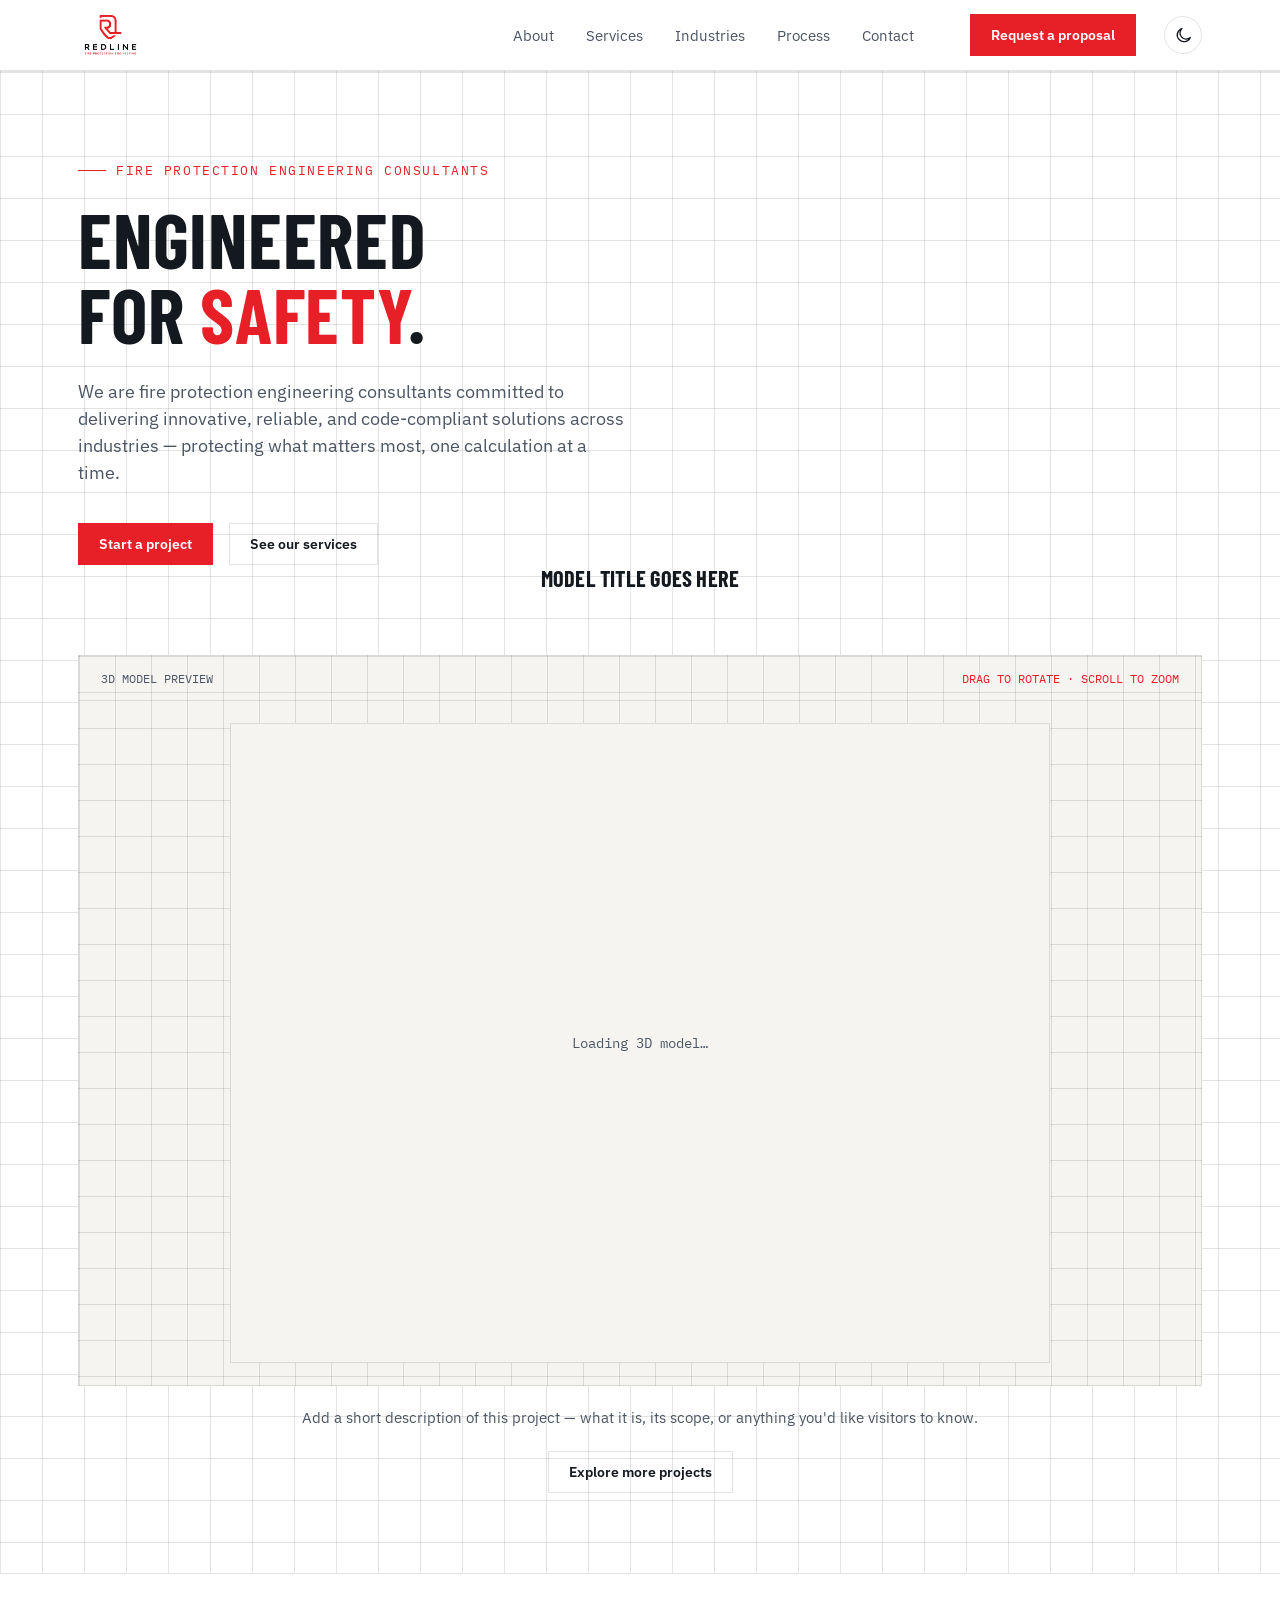
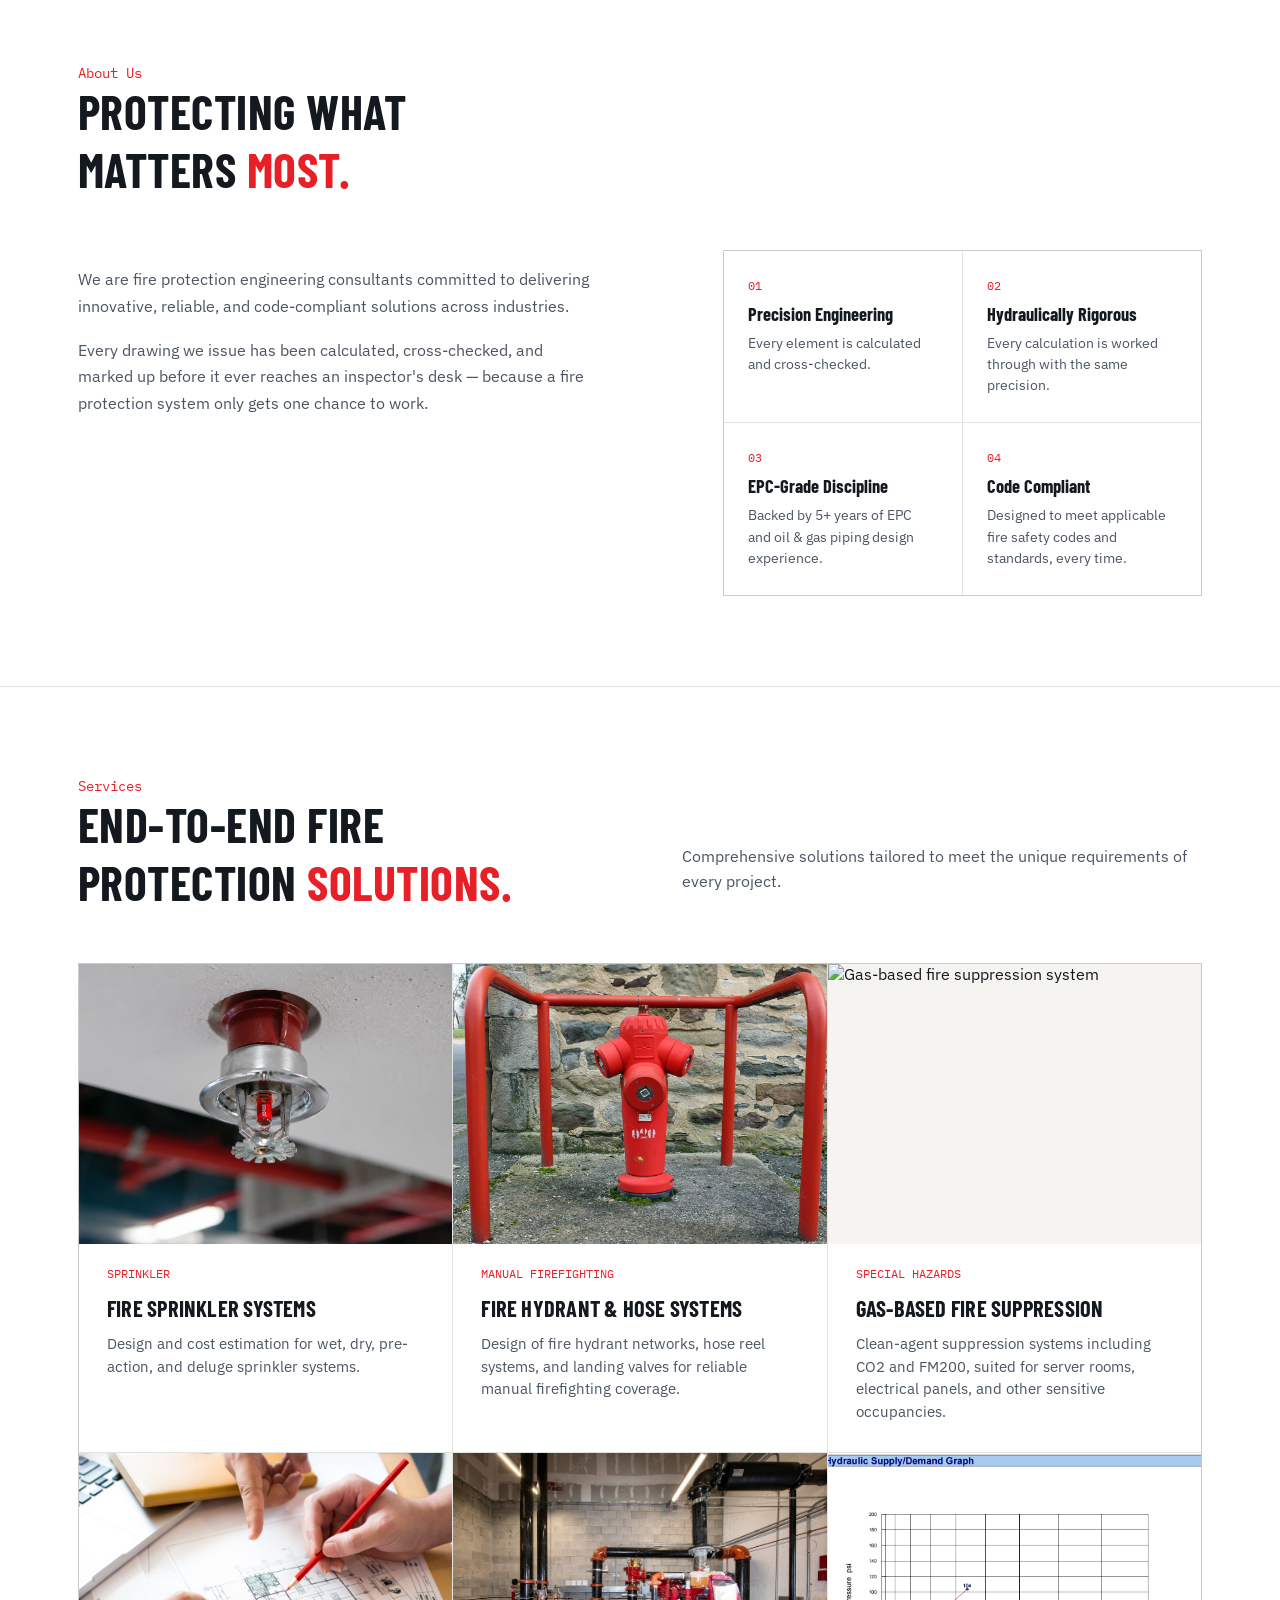
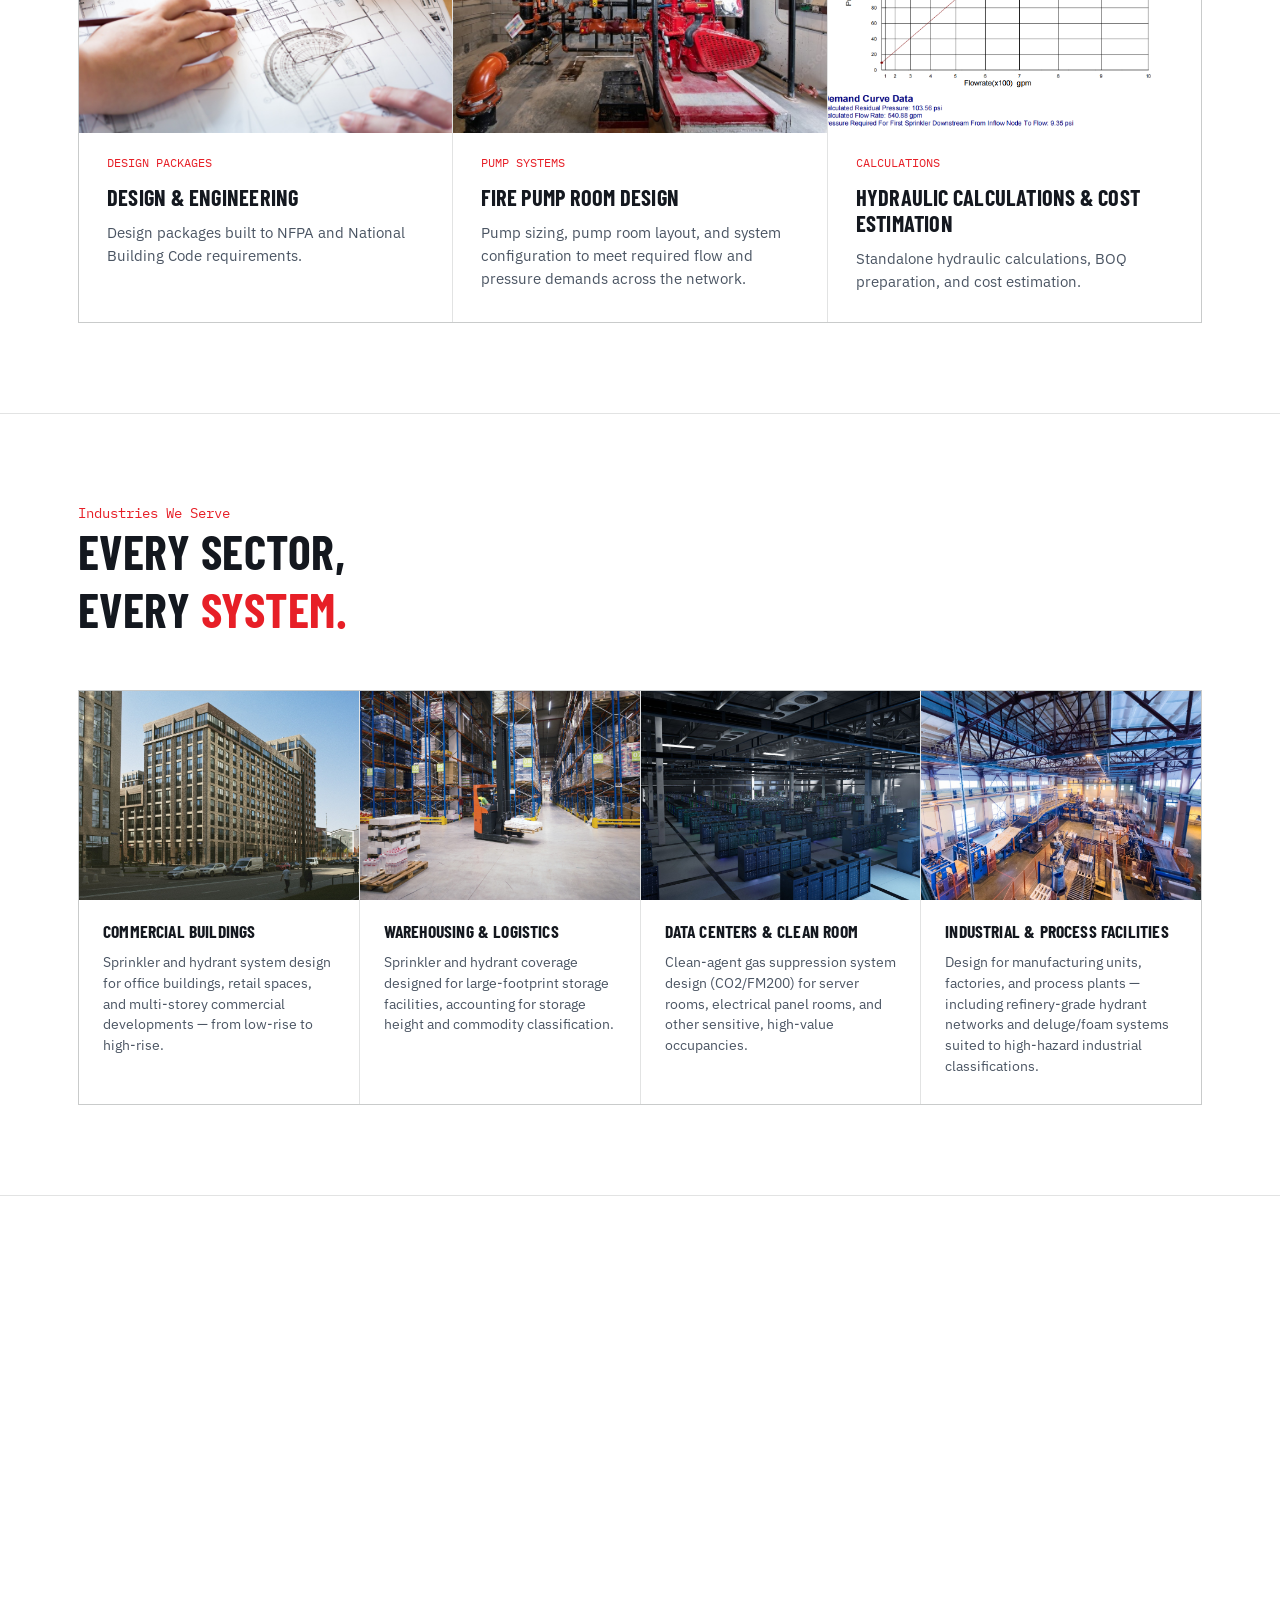
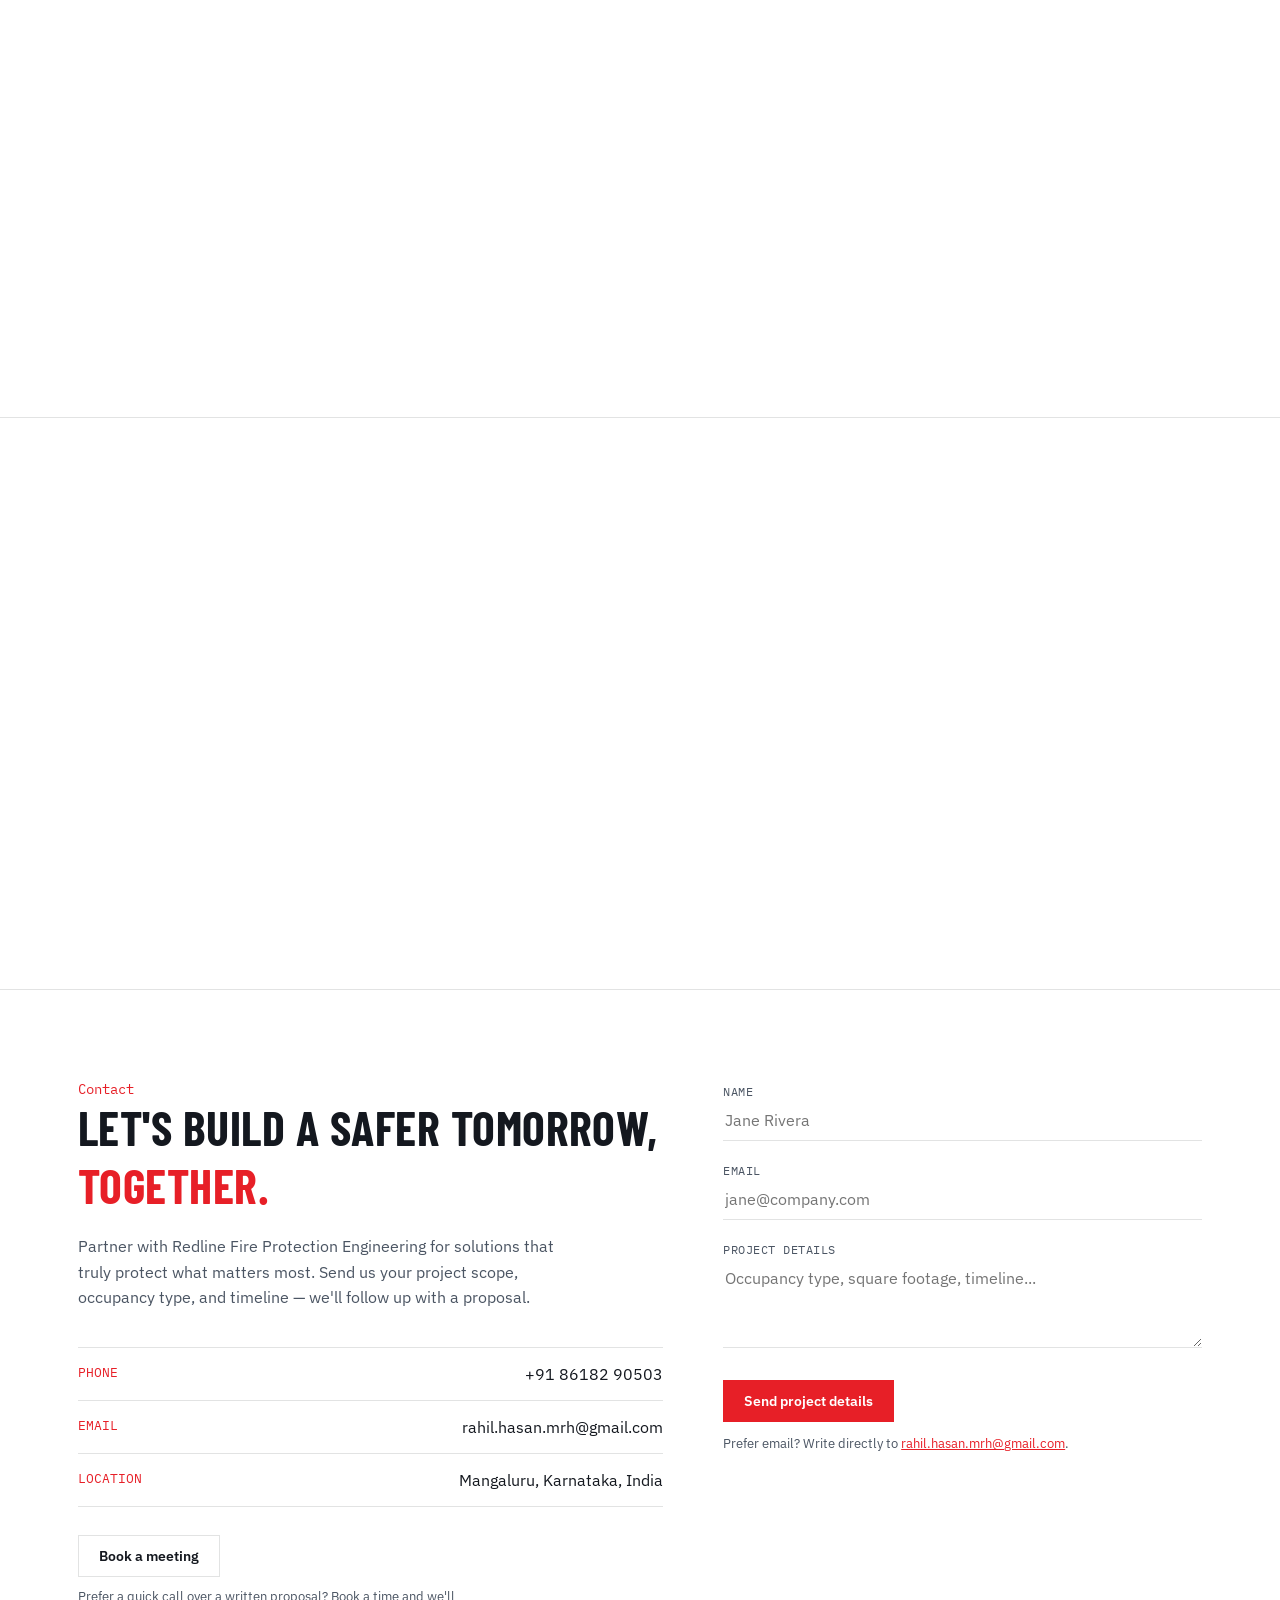
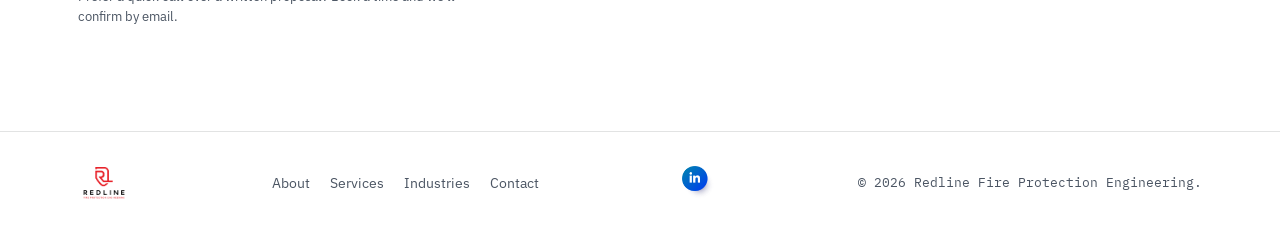
==== commit a16cd52f: "Add files via upload" ====
--- a/index.html
+++ b/index.html
@@ -13,7 +13,7 @@
 
 <link rel="preconnect" href="https://fonts.googleapis.com">
 <link href="https://fonts.googleapis.com/css2?family=Barlow+Condensed:wght@500;600;700&family=IBM+Plex+Sans:wght@400;500;600&family=IBM+Plex+Mono:wght@400;500&display=swap" rel="stylesheet">
-<link rel="stylesheet" href="assets/css/style.css">
+<link rel="stylesheet" href="assets/css/style.css?v=2">
 
 <!-- <model-viewer> web component — powers the interactive 3D model below the
      hero video. Loaded from a CDN, so it needs the visitor to be online
@@ -448,6 +448,6 @@
   </form>
 </dialog>
 
-<script src="assets/js/script.js"></script>
+<script src="assets/js/script.js?v=2"></script>
 </body>
 </html>
--- a/assets/css/style.css
+++ b/assets/css/style.css
@@ -37,9 +37,11 @@
 }
 
 *{ box-sizing:border-box; }
-html{ scroll-behavior:smooth; }
+html{ scroll-behavior:smooth; overflow-x:hidden; }
 
 body{
+  overflow-x:hidden;
+  max-width:100vw;
   margin:0;
   background:var(--bg);
   color:var(--ink);
@@ -180,8 +182,9 @@
 .sheet{ position:relative; padding:40px 22px 50px; }
 .sheet-photo{ display:block; width:100%; height:auto; border:1px solid var(--line); }
 
-.model-sheet{ padding:22px; display:flex; justify-content:center; }
+.model-sheet{ padding:22px; }
 .model-viewer-el{
+  display:block; margin:0 auto;
   width:100%; max-width:820px; height:640px;
   background:var(--panel);
   border:1px solid var(--line);
@@ -194,6 +197,24 @@
   width:100%; height:100%;
   font-family:'IBM Plex Mono', monospace; font-size:0.85rem; color:var(--steel);
 }
+
+.model-heading{
+  max-width:820px; margin:0 auto 16px; text-align:center;
+  font-size:1.4rem; color:var(--ink);
+}
+.model-desc{
+  max-width:820px; margin:20px auto 0; text-align:center;
+  color:var(--steel); font-size:0.95rem; line-height:1.55;
+}
+.model-more{ max-width:820px; margin:22px auto 0; text-align:center; }
+
+/* ---------- EXPLORE MORE PROJECTS DIALOG ---------- */
+.project-dialog{ width:min(760px, 92vw); }
+.project-dialog-body{ padding:22px 24px 28px; }
+.project-model{ max-width:100%; height:440px; margin:0 auto; }
+@media (max-width:600px){ .project-model{ height:320px; } }
+.project-dialog-title{ font-size:1.2rem; }
+.project-dialog-body .model-desc{ margin-top:18px; }
 
 /* ---------- SECTION SHARED ---------- */
 section{ padding:var(--section-padding) 0; border-top:1px solid var(--line); }
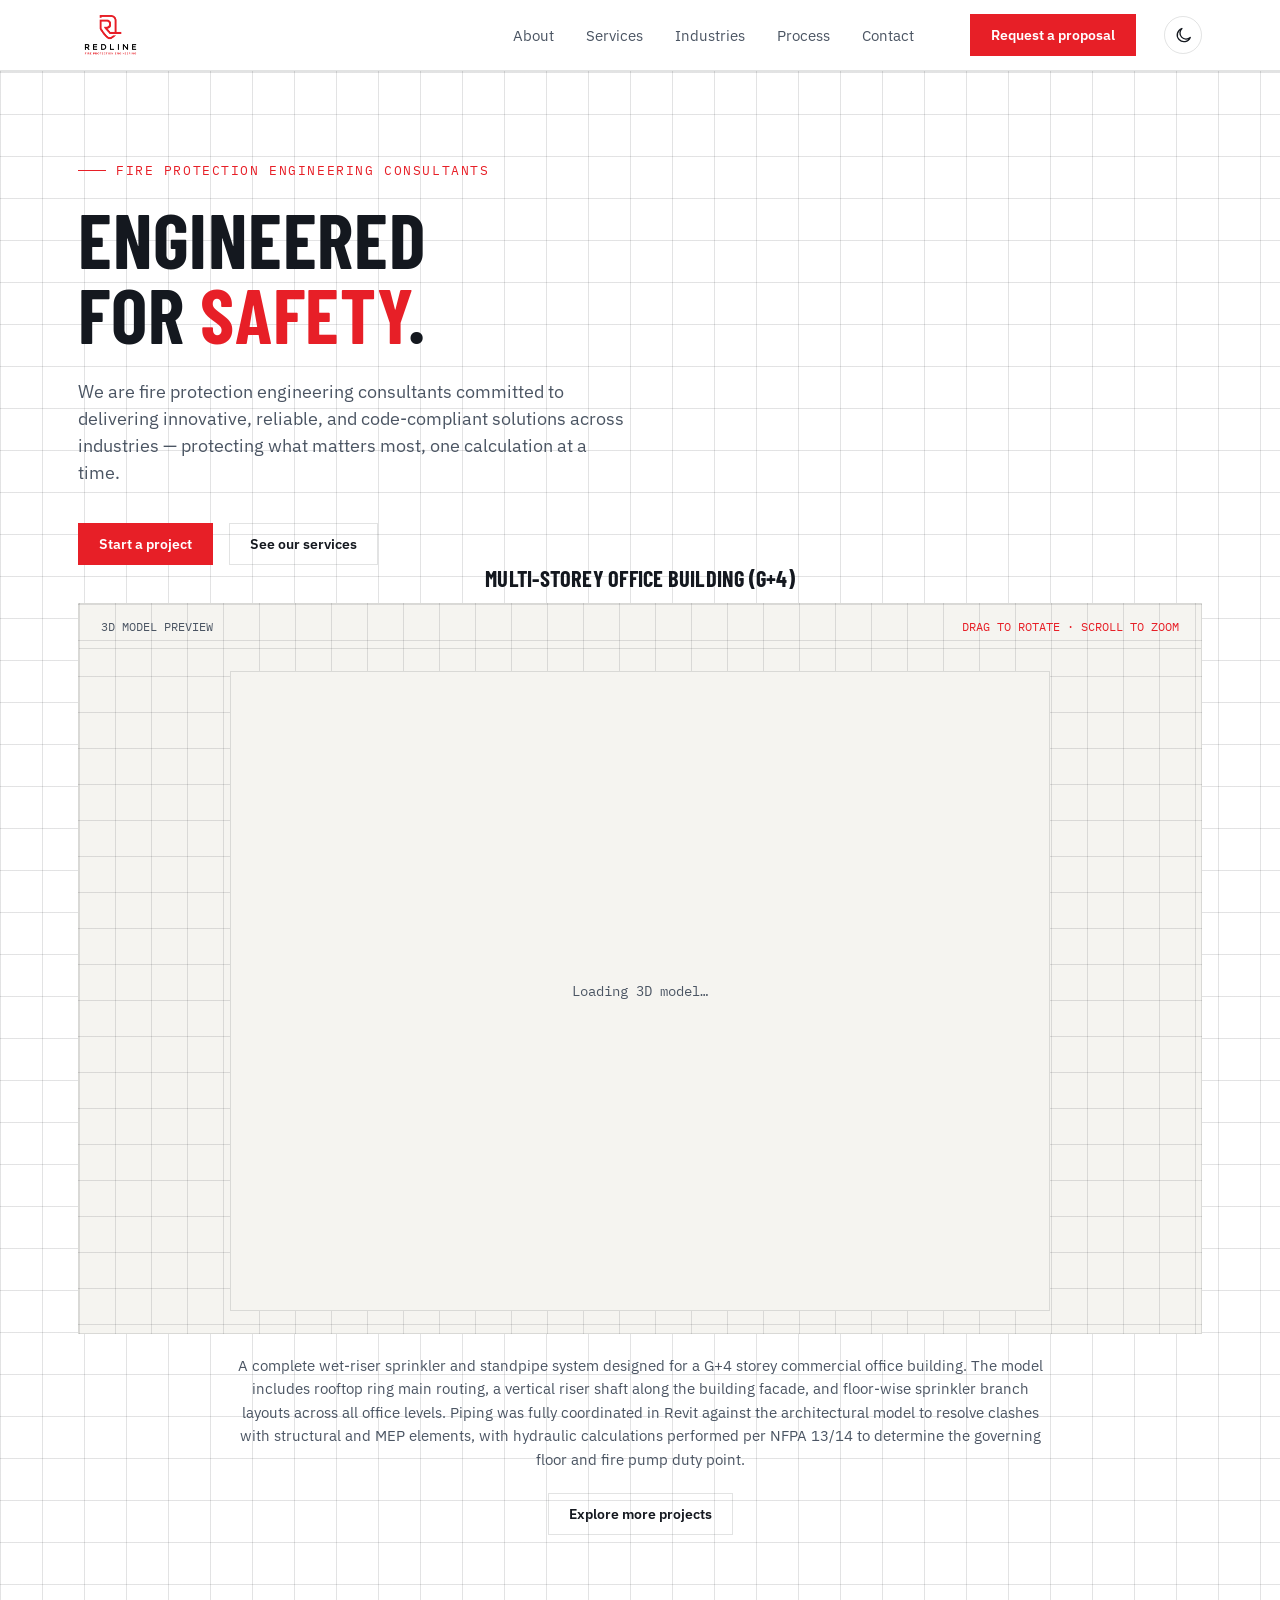
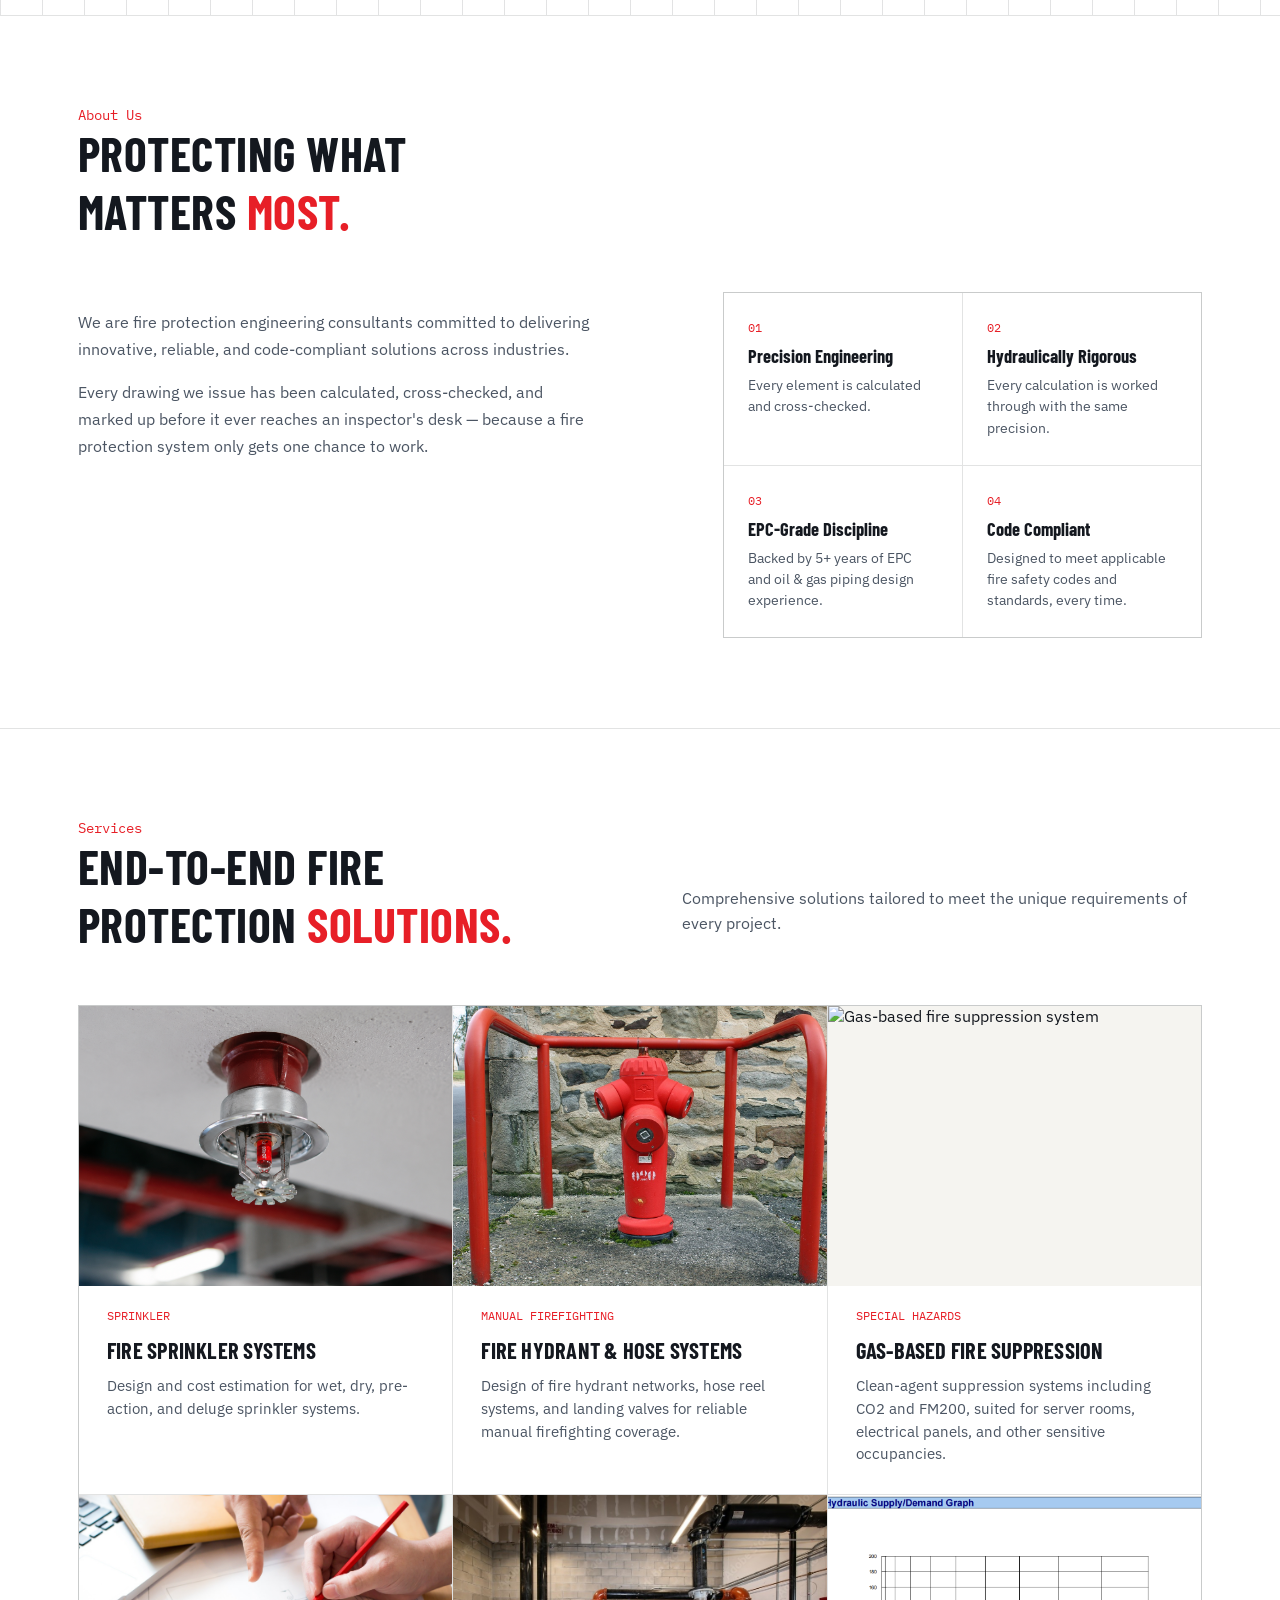
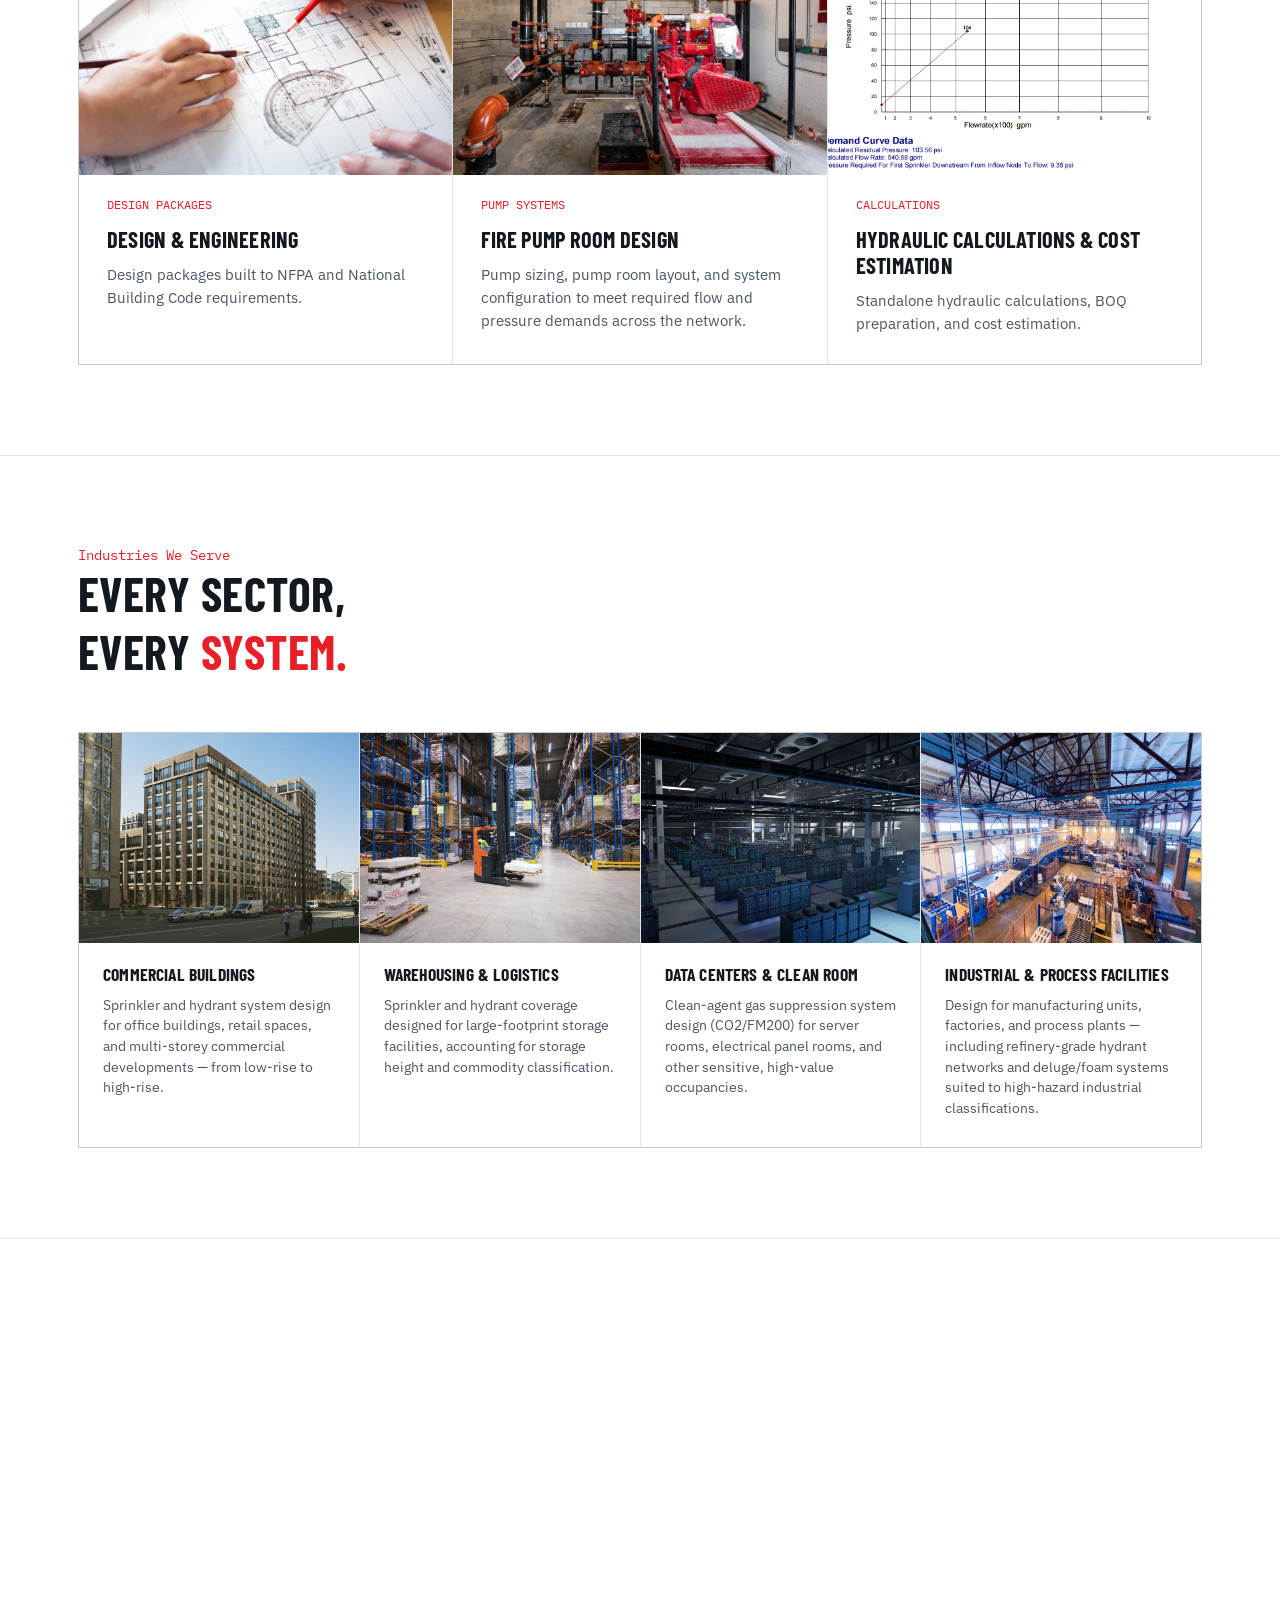
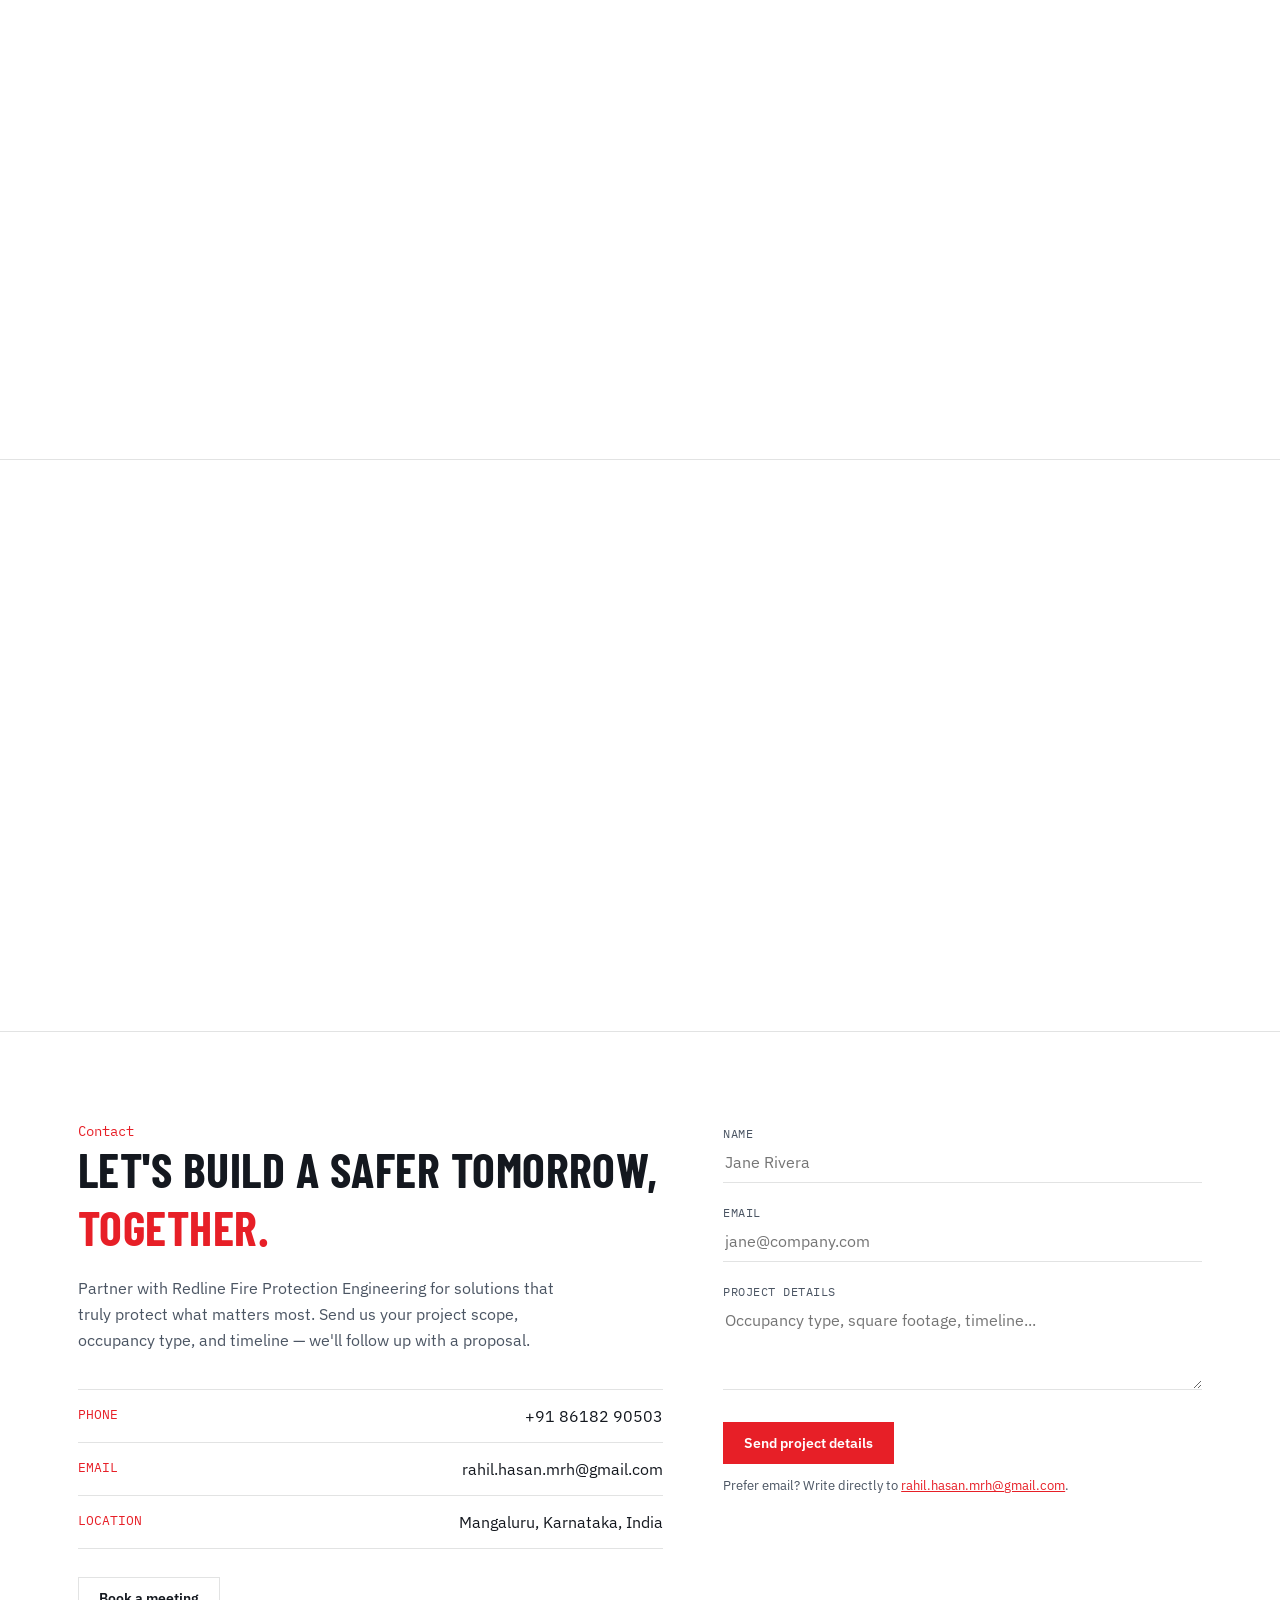
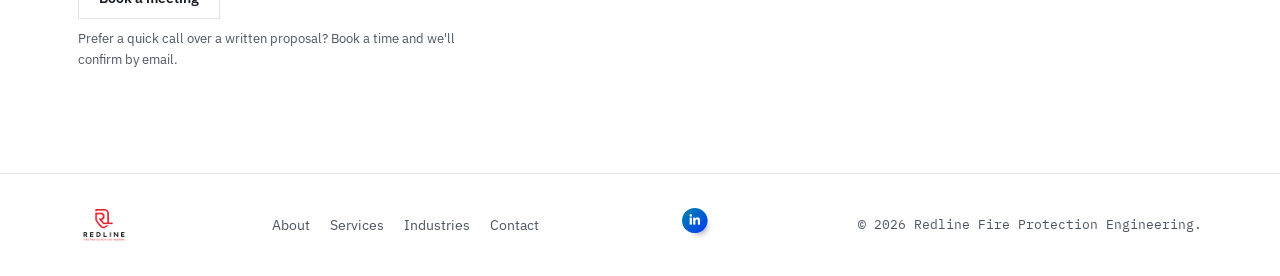
==== commit 733a050d: "Update index.html" ====
--- a/index.html
+++ b/index.html
@@ -84,7 +84,7 @@
     <!--
       MODEL TITLE — edit this heading whenever you're ready.
     -->
-    <h3 class="model-heading reveal">Model title goes here</h3>
+    <h3 class="model-heading reveal">Multi-Storey Office Building (G+4)</h3>
 
     <div class="sheet-wrap reveal" id="modelSheetReveal">
       <div class="sheet-header">
@@ -113,7 +113,8 @@
       MODEL DESCRIPTION — edit this whenever you're ready. Leave it
       blank (delete the text but keep the tags) to show nothing at all.
     -->
-    <p class="model-desc reveal">Add a short description of this project — what it is, its scope, or anything you'd like visitors to know.</p>
+    <p class="model-desc reveal">A complete wet-riser sprinkler and standpipe system designed for a G+4 storey commercial office building. The model includes rooftop ring main routing, a vertical riser shaft along the building facade, and floor-wise sprinkler branch layouts across all office levels. Piping was fully coordinated in Revit against the architectural model to resolve clashes with structural and MEP elements, with hydraulic calculations performed per NFPA 13/14 to determine the governing floor and fire pump duty point.
+</p>
 
     <div class="model-more reveal">
       <button type="button" class="btn btn-outline" id="moreProjectsBtn">Explore more projects</button>
@@ -394,7 +395,7 @@
      projects dialog"). -->
 <dialog id="moreProjectsDialog" class="meeting-dialog project-dialog">
   <div class="dialog-head">
-    <h3 class="project-dialog-title">Project title goes here</h3>
+    <h3 class="project-dialog-title">Office Floor Sprinkler System</h3>
     <button type="button" class="dialog-close" id="closeProjectDialog" aria-label="Close">&times;</button>
   </div>
   <div class="project-dialog-body">
@@ -412,7 +413,7 @@
     >
       <div class="model-loading" slot="poster">Loading 3D model…</div>
     </model-viewer>
-    <p class="model-desc">Add a short description of this second project here.</p>
+    <p class="model-desc">Sprinkler branch piping and head layout designed for a typical office floor plate, coordinated in Revit against ceiling, HVAC, and electrical services. Head spacing and coverage calculated per NFPA 13 for light hazard occupancy.</p>
   </div>
 </dialog>
 
--- a/assets/css/style.css
+++ b/assets/css/style.css
@@ -199,9 +199,10 @@
 }
 
 .model-heading{
-  max-width:820px; margin:0 auto 16px; text-align:center;
+  max-width:820px; margin:0 auto 8px; text-align:center;
   font-size:1.4rem; color:var(--ink);
 }
+#modelSheetReveal{ margin-top:12px; }
 .model-desc{
   max-width:820px; margin:20px auto 0; text-align:center;
   color:var(--steel); font-size:0.95rem; line-height:1.55;
